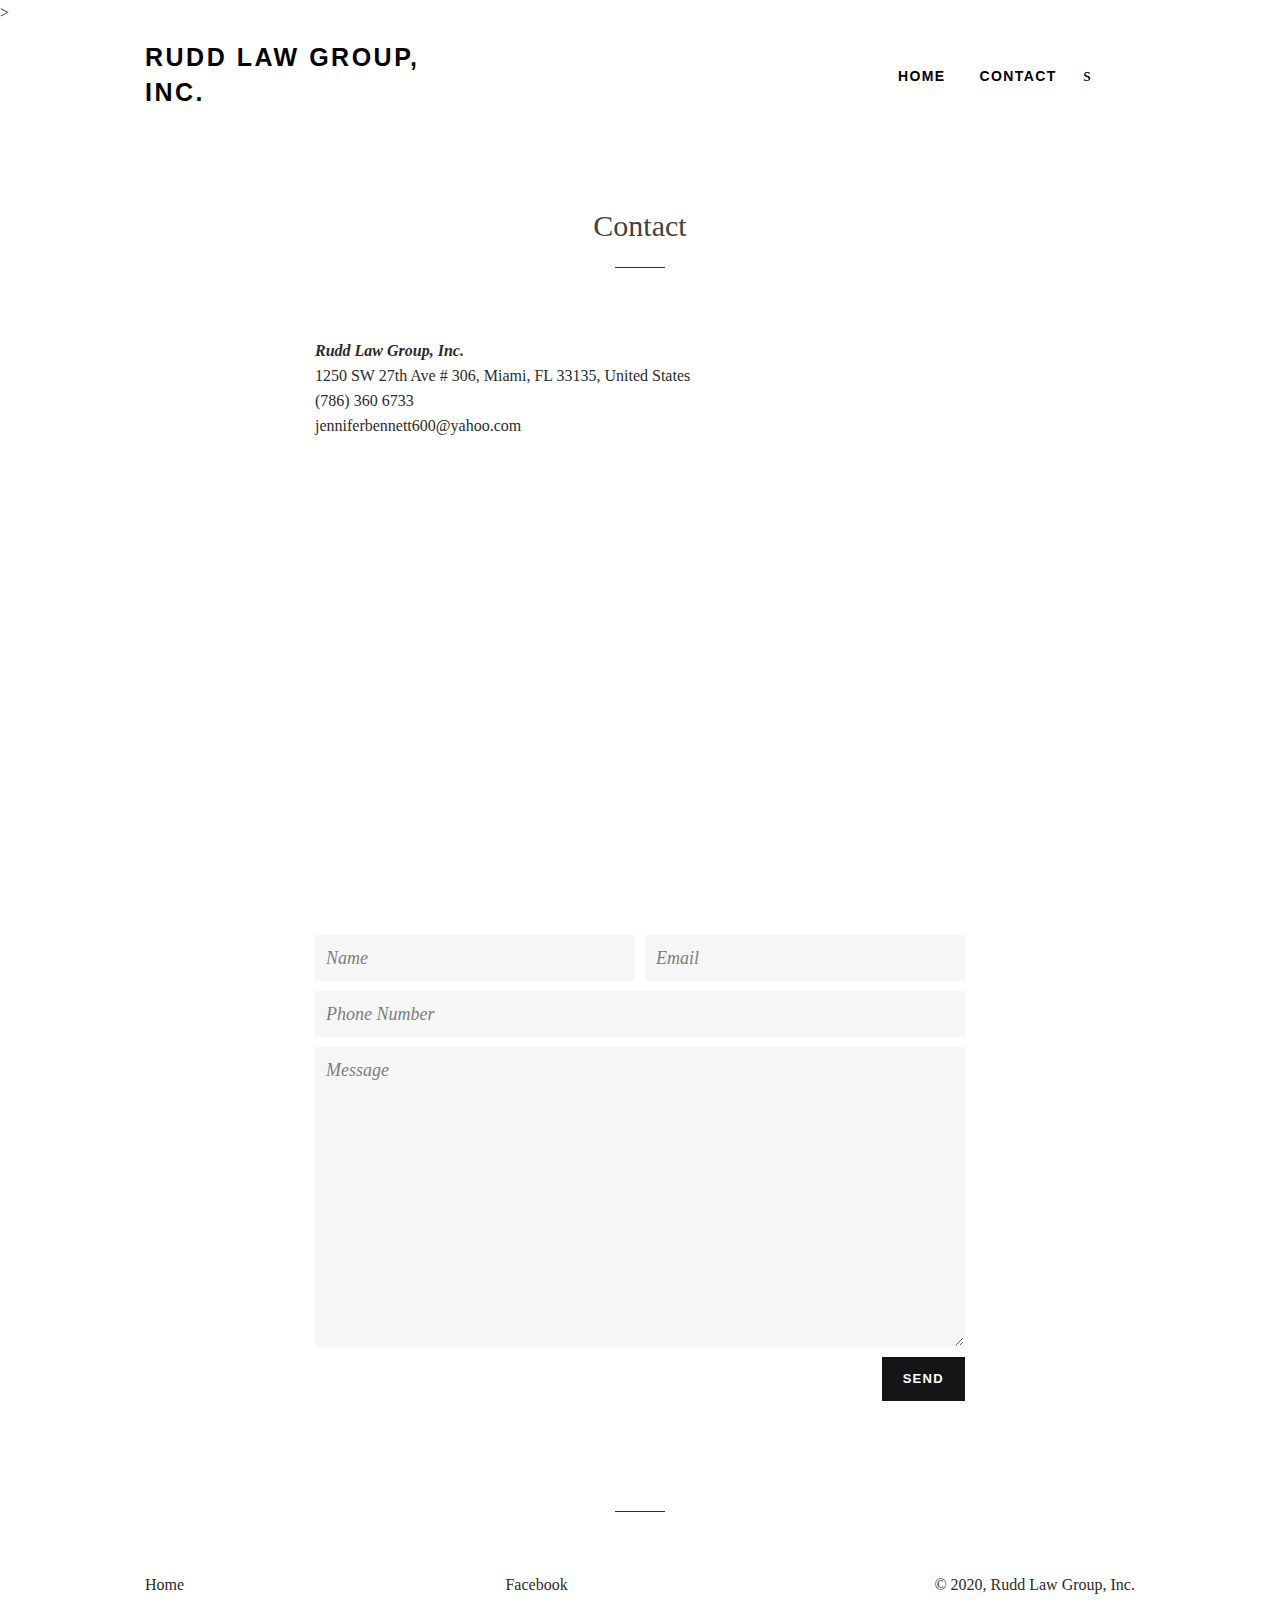
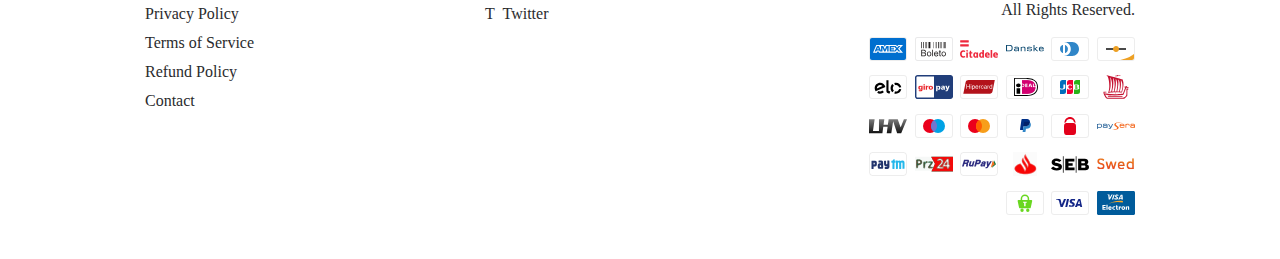
==== contact.html @ 8b70317d "Add files via upload" ====
<!doctype html>
<html class="no-js" lang="en">
<head>

  <!-- Basic page needs ================================================== -->
  <meta charset="utf-8">
  <meta http-equiv="X-UA-Compatible" content="IE=edge,chrome=1">

  
    <link rel="shortcut icon" href="11j3jrtot1371ozw0d11hp5xcpzmgo34kg3kpjeaxtj1xyyh_32x32.jpg?v=1601636345" type="image/png" />
  

  <!-- Title and description ================================================== -->
  <title>
  Contact - Rudd Law Group, Inc.
  </title>

  
  <meta name="description" content="Rudd Law Group, Inc. - 1250 SW 27th Ave # 306, Miami, FL 33135, United States - (786) 360 6733 - jenniferbennett600@yahoo.com">
  

  <!-- Helpers ================================================== -->
  <!-- /snippets/social-meta-tags.liquid -->




<meta property="og:site_name" content="Rudd Law Group, Inc.">
<meta property="og:url" content="https://extraskidki.myshopify.com/pages/contact">
<meta property="og:title" content="Contact - Rudd Law Group, Inc.">
<meta property="og:type" content="website">
<meta property="og:description" content="Rudd Law Group, Inc. - 1250 SW 27th Ave # 306, Miami, FL 33135, United States - (786) 360 6733 - jenniferbennett600@yahoo.com">





  <meta name="twitter:site" content="@https://">

<meta name="twitter:card" content="summary_large_image">
<meta name="twitter:title" content="Contact - Rudd Law Group, Inc.">
<meta name="twitter:description" content="Rudd Law Group, Inc. - 1250 SW 27th Ave # 306, Miami, FL 33135, United States - (786) 360 6733 - jenniferbennett600@yahoo.com">

  <link rel="canonical" href="contact.html">
  <meta name="viewport" content="width=device-width,initial-scale=1,shrink-to-fit=no">
  <meta name="theme-color" content="#131517">

  <!-- CSS ================================================== -->
  <link href="timber-h9687pkx90r43x8cjtaackc7ifz5ximidkoromk6ozzpjycd.css?v=4417523689269881021" rel="stylesheet" type="text/css" media="all" />
  <link href="theme-mtbhi08m9omcsr4mju6cqb5iyygj5ihe8yjoq415nk4tz61h.css?v=16147034340111313023" rel="stylesheet" type="text/css" media="all" />

  <!-- Sections ================================================== -->
  <script>
    window.theme = window.theme || {};
    theme.strings = {
      zoomClose: "Close (Esc)",
      zoomPrev: "Previous (Left arrow key)",
      zoomNext: "Next (Right arrow key)",
      moneyFormat: "${{amount}}",
      addressError: "Error looking up that address",
      addressNoResults: "No results for that address",
      addressQueryLimit: "rer",
      authError: "ks5ixwaj2t7oycb67zbwcjvot1ryy55450yn1vdcvtojlorw.",
      cartEmpty: "Your cart is currently empty.",
      cartCookie: "Enable cookies to use the shopping cart",
      cartSavings: "You're saving [savings]",
      productSlideLabel: "Slide [slide_number] of [slide_max]."
    };
    theme.settings = {
      cartType: "page",
      gridType: null
    };
  </script>

  <script src="jquery-2.2.3.min.js?v=5821186314690718683" type="text/javascript"></script>

  <script src="lazysizes.min.js?v=15522312340271661705" async="async"></script>

  <script src="theme-fzdots9cbn194wxttwy7gmyam6aeks1hkgkh7rdajbk0v32z.js?v=11429576819234864132" defer="defer"></script>

  <!-- Header hook for plugins ================================================== -->
  

<script id="shopify-features" type="application/json">{"accessToken":"c5d442081044b286f0c631afb6e1d2ef","betas":["rich-media-storefront-analytics"],"domain":"extraskidki.myshopify.com","predictiveSearch":true,"shopId":47015231652,"smart_payment_buttons_url":"https:\/\/cdn.shopify.com\/shopifycloud\/payment-sheet\/assets\/latest\/spb.en.js","dynamic_checkout_cart_url":"https:\/\/cdn.shopify.com\/shopifycloud\/payment-sheet\/assets\/latest\/dynamic-checkout-cart.en.js","locale":"en"}</script>


<script>!function(o){function n(){var o=[];function n(){o.push(Array.prototype.slice.apply(arguments))}return n.q=o,n}var t=o.Shopify=o.Shopify||{};t.loadFeatures=n(),t.autoloadFeatures=n()}(window);</script>
<script id="__st">var __st={"a":47015231652,"offset":-14400,"reqid":"8a44ccf4-cecf-42f3-bf9e-4329acdeda1d","pageurl":"extraskidki.myshopify.com\/pages\/contact","s":"pages-68438261924","u":"e1607438497e","p":"page","rtyp":"page","rid":68438261924};</script>

<script>window.ShopifyAnalytics = window.ShopifyAnalytics || {};
window.ShopifyAnalytics.meta = window.ShopifyAnalytics.meta || {};
window.ShopifyAnalytics.meta.currency = 'USD';
var meta = {"page":{"pageType":"page","resourceType":"page","resourceId":68438261924}};
for (var attr in meta) {
  window.ShopifyAnalytics.meta[attr] = meta[attr];
}</script>
>
<script class="analytics">(function () {
  var customDocumentWrite = function(content) {
    var jquery = null;

    if (window.jQuery) {
      jquery = window.jQuery;
    } else if (window.Checkout && window.Checkout.$) {
      jquery = window.Checkout.$;
    }

    if (jquery) {
      jquery('body').append(content);
    }
  };

  var isDuplicatedThankYouPageView = function() {
    return document.cookie.indexOf('loggedConversion=' + window.location.pathname) !== -1;
  }

  var setCookieIfThankYouPage = function() {
    if (window.location.pathname.indexOf('/checkouts') !== -1 &&
        window.location.pathname.indexOf('/thank_you') !== -1) {

      var twoMonthsFromNow = new Date(Date.now());
      twoMonthsFromNow.setMonth(twoMonthsFromNow.getMonth() + 2);

      document.cookie = 'loggedConversion=' + window.location.pathname + '; expires=' + twoMonthsFromNow;
    }
  }

  var trekkie = window.ShopifyAnalytics.lib = window.trekkie = window.trekkie || [];
  if (trekkie.integrations) {
    return;
  }
  trekkie.methods = [
    'identify',
    'page',
    'ready',
    'track',
    'trackForm',
    'trackLink'
  ];
  trekkie.factory = function(method) {
    return function() {
      var args = Array.prototype.slice.call(arguments);
      args.unshift(method);
      trekkie.push(args);
      return trekkie;
    };
  };
  for (var i = 0; i < trekkie.methods.length; i++) {
    var key = trekkie.methods[i];
    trekkie[key] = trekkie.factory(key);
  }
  trekkie.load = function(config) {
    trekkie.config = config;
    var script = document.createElement('script');
    script.type = 'text/javascript';
    script.onerror = function(e) {      var Monorail = {
      produce: function produce(monorailDomain, schemaId, payload) {
        var currentMs = new Date().getTime();
        var event = {
          schema_id: schemaId,
          payload: payload,
          metadata: {
            event_created_at_ms: currentMs,
            event_sent_at_ms: currentMs
          }
        };
        return Monorail.sendRequest("https://" + monorailDomain + "/v1/produce", JSON.stringify(event));
      },
      sendRequest: function sendRequest(endpointUrl, payload) {
        // Try the sendBeacon API
        if (window && window.navigator && typeof window.navigator.sendBeacon === 'function' && typeof window.Blob === 'function' && !Monorail.isIos12()) {
          var blobData = new window.Blob([payload], {
            type: 'text/plain'
          });
    
          if (window.navigator.sendBeacon(endpointUrl, blobData)) {
            return true;
          } // sendBeacon was not successful
    
        } // XHR beacon   
    
        var xhr = new XMLHttpRequest();
    
        try {
          xhr.open('POST', endpointUrl);
          xhr.setRequestHeader('Content-Type', 'text/plain');
          xhr.send(payload);
        } catch (e) {
          console.log(e);
        }
    
        return false;
      },
      isIos12: function isIos12() {
        return window.navigator.userAgent.lastIndexOf('iPhone; CPU iPhone OS 12_') !== -1 || window.navigator.userAgent.lastIndexOf('iPad; CPU OS 12_') !== -1;
      }
    };
    Monorail.produce('monorail-edge.shopifysvc.com',
      'trekkie_storefront_load_errors/1.0',
      {shop_id: 47015231652,
      theme_id: 113327702180,
      app_name: "storefront"});          

      (new Image()).src = '//v.shopify.com/internal_errors/track?error=trekkie_load';
    };
    script.async = true;
    script.src = 'https://cdn.shopify.com/s/javascripts/tricorder/trekkie.storefront.min.js?v=2020.07.13.1';
    var first = document.getElementsByTagName('script')[0];
    first.parentNode.insertBefore(script, first);
  };
  trekkie.load(
    {"Trekkie":{"appName":"storefront","development":false,"defaultAttributes":{"shopId":47015231652,"isMerchantRequest":null,"themeId":113327702180,"themeCityHash":"5054365627864911094","contentLanguage":"en","currency":"USD"},"isServerSideCookieWritingEnabled":true,"isPixelGateEnabled":true},"Performance":{"navigationTimingApiMeasurementsEnabled":true,"navigationTimingApiMeasurementsSampleRate":1},"Session Attribution":{}}
  );

  var loaded = false;
  trekkie.ready(function() {
    if (loaded) return;
    loaded = true;

    window.ShopifyAnalytics.lib = window.trekkie;
    

    var originalDocumentWrite = document.write;
    document.write = customDocumentWrite;
    try { window.ShopifyAnalytics.merchantGoogleAnalytics.call(this); } catch(error) {};
    document.write = originalDocumentWrite;
      (function () {
        if (window.BOOMR && (window.BOOMR.version || window.BOOMR.snippetExecuted)) {
          return;
        }
        window.BOOMR = window.BOOMR || {};
        window.BOOMR.snippetStart = new Date().getTime();
        window.BOOMR.snippetExecuted = true;
        window.BOOMR.snippetVersion = 12;
        window.BOOMR.application = "storefront-renderer";
        window.BOOMR.themeName = "Brooklyn";
        window.BOOMR.themeVersion = "17.0.4";
        window.BOOMR.shopId = 47015231652;
        window.BOOMR.themeId = 113327702180;
        window.BOOMR.url =
          "https://cdn.shopify.com/shopifycloud/boomerang/shopify-boomerang-1.0.0.min.js";
        var where = document.currentScript || document.getElementsByTagName("script")[0];
        var parentNode = where.parentNode;
        var promoted = false;
        var LOADER_TIMEOUT = 3000;
        function promote() {
          if (promoted) {
            return;
          }
          var script = document.createElement("script");
          script.id = "boomr-scr-as";
          script.src = window.BOOMR.url;
          script.async = true;
          parentNode.appendChild(script);
          promoted = true;
        }
        function iframeLoader(wasFallback) {
          promoted = true;
          var dom, bootstrap, iframe, iframeStyle;
          var doc = document;
          var win = window;
          window.BOOMR.snippetMethod = wasFallback ? "if" : "i";
          bootstrap = function(parent, scriptId) {
            var script = doc.createElement("script");
            script.id = scriptId || "boomr-if-as";
            script.src = window.BOOMR.url;
            BOOMR_lstart = new Date().getTime();
            parent = parent || doc.body;
            parent.appendChild(script);
          };
          if (!window.addEventListener && window.attachEvent && navigator.userAgent.match(/MSIE [67]./)) {
            window.BOOMR.snippetMethod = "s";
            bootstrap(parentNode, "boomr-async");
            return;
          }
          iframe = document.createElement("IFRAME");
          iframe.src = "about:blank";
          iframe.title = "";
          iframe.role = "presentation";
          iframe.loading = "eager";
          iframeStyle = (iframe.frameElement || iframe).style;
          iframeStyle.width = 0;
          iframeStyle.height = 0;
          iframeStyle.border = 0;
          iframeStyle.display = "none";
          parentNode.appendChild(iframe);
          try {
            win = iframe.contentWindow;
            doc = win.document.open();
          } catch (e) {
            dom = document.domain;
            iframe.src = "javascript:var d=document.open();d.domain='" + dom + "';void(0);";
            win = iframe.contentWindow;
            doc = win.document.open();
          }
          if (dom) {
            doc._boomrl = function() {
              this.domain = dom;
              bootstrap();
            };
            doc.write("<body onload='document._boomrl();'>");
          } else {
            win._boomrl = function() {
              bootstrap();
            };
            if (win.addEventListener) {
              win.addEventListener("load", win._boomrl, false);
            } else if (win.attachEvent) {
              win.attachEvent("onload", win._boomrl);
            }
          }
          doc.close();
        }
        var link = document.createElement("link");
        if (link.relList &&
          typeof link.relList.supports === "function" &&
          link.relList.supports("preload") &&
          ("as" in link)) {
          window.BOOMR.snippetMethod = "p";
          link.href = window.BOOMR.url;
          link.rel = "preload";
          link.as = "script";
          link.addEventListener("load", promote);
          link.addEventListener("error", function() {
            iframeLoader(true);
          });
          setTimeout(function() {
            if (!promoted) {
              iframeLoader(true);
            }
          }, LOADER_TIMEOUT);
          BOOMR_lstart = new Date().getTime();
          parentNode.appendChild(link);
        } else {
          iframeLoader(false);
        }
        function boomerangSaveLoadTime(e) {
          window.BOOMR_onload = (e && e.timeStamp) || new Date().getTime();
        }
        if (window.addEventListener) {
          window.addEventListener("load", boomerangSaveLoadTime, false);
        } else if (window.attachEvent) {
          window.attachEvent("onload", boomerangSaveLoadTime);
        }
        if (document.addEventListener) {
          document.addEventListener("onBoomerangLoaded", function(e) {
            e.detail.BOOMR.init({
              producer_url: "https://monorail-edge.shopifysvc.com/v1/produce",
              ResourceTiming: {
                enabled: true,
                trackedResourceTypes: ["script", "img", "css"]
              },
            });
            e.detail.BOOMR.t_end = new Date().getTime();
          });
        } else if (document.attachEvent) {
          document.attachEvent("onpropertychange", function(e) {
            if (!e) e=event;
            if (e.propertyName === "onBoomerangLoaded") {
              e.detail.BOOMR.init({
                producer_url: "https://monorail-edge.shopifysvc.com/v1/produce",
                ResourceTiming: {
                  enabled: true,
                  trackedResourceTypes: ["script", "img", "css"]
                },
              });
              e.detail.BOOMR.t_end = new Date().getTime();
            }
          });
        }
      })();
    

    if (!isDuplicatedThankYouPageView()) {
      setCookieIfThankYouPage();
      
        window.ShopifyAnalytics.lib.page(
          null,
          {"pageType":"page","resourceType":"page","resourceId":68438261924}
        );
      
      
    }
  });

  
      var eventsListenerScript = document.createElement('script');
      eventsListenerScript.async = true;
      eventsListenerScript.src = "//cdn.shopify.com/s/assets/shop_events_listener-d81deda6557a113fbcc6a993184828adcef6f241e4ca52b6a21169cb03169317.js";
      document.getElementsByTagName('head')[0].appendChild(eventsListenerScript);
    
})();</script>
<script integrity="sha256-GkS6D0JfVvFoaxmvX+T8Owz974xJVdRRDQbxbJf9Nmg=" data-source-attribution="shopify.loadfeatures" defer="defer" src="load_feature-h1xlz6jam2ecjis90gya43nkdr9k86f8emr18bywm5cswh5x.js" crossorigin="anonymous"></script>
<script integrity="sha256-h+g5mYiIAULyxidxudjy/2wpCz/3Rd1CbrDf4NudHa4=" data-source-attribution="shopify.dynamic-checkout" defer="defer" src="features-mu0l14rgwy1x12gtz7gv3p3cdr2cafv7ak1i0gc7fn5vasjo.js" crossorigin="anonymous"></script>




  <script src="modernizr.min.js?v=2139105474820643245" type="text/javascript"></script>

  
  

</head>


<body id="contact-rudd-law-group-inc" class="template-page">

  <div id="shopify-section-header" class="shopify-section"><style data-shopify>.header-wrapper .site-nav__link,
  .header-wrapper .site-header__logo a,
  .header-wrapper .site-nav__dropdown-link,
  .header-wrapper .site-nav--has-dropdown > a.nav-focus,
  .header-wrapper .site-nav--has-dropdown.nav-hover > a,
  .header-wrapper .site-nav--has-dropdown:hover > a {
    color: #000000;
  }

  .header-wrapper .site-header__logo a:hover,
  .header-wrapper .site-header__logo a:focus,
  .header-wrapper .site-nav__link:hover,
  .header-wrapper .site-nav__link:focus,
  .header-wrapper .site-nav--has-dropdown a:hover,
  .header-wrapper .site-nav--has-dropdown > a.nav-focus:hover,
  .header-wrapper .site-nav--has-dropdown > a.nav-focus:focus,
  .header-wrapper .site-nav--has-dropdown .site-nav__link:hover,
  .header-wrapper .site-nav--has-dropdown .site-nav__link:focus,
  .header-wrapper .site-nav--has-dropdown.nav-hover > a:hover,
  .header-wrapper .site-nav__dropdown a:focus {
    color: rgba(0, 0, 0, 0.75);
  }

  .header-wrapper .burger-icon,
  .header-wrapper .site-nav--has-dropdown:hover > a:before,
  .header-wrapper .site-nav--has-dropdown > a.nav-focus:before,
  .header-wrapper .site-nav--has-dropdown.nav-hover > a:before {
    background: #000000;
  }

  .header-wrapper .site-nav__link:hover .burger-icon {
    background: rgba(0, 0, 0, 0.75);
  }

  .site-header__logo img {
    max-width: 180px;
  }

  @media screen and (max-width: 768px) {
    .site-header__logo img {
      max-width: 100%;
    }
  }</style><div data-section-id="header" data-section-type="header-section" data-template="page">
  <div id="NavDrawer" class="drawer drawer--left">
      <div class="drawer__inner drawer-left__inner">

    

    <ul class="mobile-nav">
      
        

          <li class="mobile-nav__item">
            <a
              href="../index.html"
              class="mobile-nav__link"
              >
                Home
            </a>
          </li>

        
      
        

          <li class="mobile-nav__item">
            <a
              href="contact.html"
              class="mobile-nav__link"
              aria-current="page">
                Contact
            </a>
          </li>

        
      
      
      <li class="mobile-nav__spacer"></li>

      
      
      
        <li class="mobile-nav__item mobile-nav__item--secondary"><a href="../index.html">Home</a></li>
      
        <li class="mobile-nav__item mobile-nav__item--secondary"><a href="privacy-policy.html">Privacy Policy</a></li>
      
        <li class="mobile-nav__item mobile-nav__item--secondary"><a href="terms-of-service.html">Terms of Service</a></li>
      
        <li class="mobile-nav__item mobile-nav__item--secondary"><a href="refund-policy.html">Refund Policy</a></li>
      
        <li class="mobile-nav__item mobile-nav__item--secondary"><a href="contact.html">Contact</a></li>
      
    </ul>
    <!-- //mobile-nav -->
  </div>


  </div>
  <div class="header-container drawer__header-container">
    <div class="header-wrapper" data-header-wrapper>
      
        
      

      <header class="site-header" role="banner" data-transparent-header="true">
        <div class="wrapper">
          <div class="grid--full grid--table">
            <div class="grid__item large--hide large--one-sixth one-quarter">
              <div class="site-nav--open site-nav--mobile">
                <button type="button" class="icon-fallback-text site-nav__link site-nav__link--burger js-drawer-open-button-left" aria-controls="NavDrawer">
                  <span class="burger-icon burger-icon--top"></span>
                  <span class="burger-icon burger-icon--mid"></span>
                  <span class="burger-icon burger-icon--bottom"></span>
                  <span class="fallback-text">Site navigation</span>
                </button>
              </div>
            </div>
            <div class="grid__item large--one-third medium-down--one-half">
              
              
                <div class="h1 site-header__logo large--left" itemscope itemtype="http://schema.org/Organization">
              
                

                <a href="../index.html" itemprop="url" class="site-header__logo-link">
                  
                    Rudd Law Group, Inc.
                  
                </a>
              
                </div>
              
            </div>
            <nav class="grid__item large--two-thirds large--text-right medium-down--hide" role="navigation">
              
              <!-- begin site-nav -->
              <ul class="site-nav" id="AccessibleNav">
                
                  
                    <li class="site-nav__item">
                      <a
                        href="../index.html"
                        class="site-nav__link"
                        data-meganav-type="child"
                        >
                          Home
                      </a>
                    </li>
                  
                
                  
                    <li class="site-nav__item site-nav--active">
                      <a
                        href="contact.html"
                        class="site-nav__link"
                        data-meganav-type="child"
                        aria-current="page">
                          Contact
                      </a>
                    </li>
                  
                

                
                

                
                  
                  
                  <li class="site-nav__item site-nav__item--compressed">
                    <a href="#search" class="site-nav__link site-nav__link--icon js-toggle-search-modal" data-mfp-src="#SearchModal">
                      <span class="icon-fallback-text">
                        <span class="icon icon-search" aria-hidden="true"></span>
                        <span class="fallback-text">Search</span>
                      </span>
                    </a>
                  </li>
                

                <li class="site-nav__item site-nav__item--compressed">
                  <a href="#cart" class="site-nav__link site-nav__link--icon cart-link js-drawer-open-button-right" aria-controls="CartDrawer">
                    <span class="icon-fallback-text">
                      <span class="icon icon-cart" aria-hidden="true"></span>
                      <span class="fallback-text">Cart</span>
                    </span>
                    <span class="cart-link__bubble"></span>
                  </a>
                </li>

              </ul>
              <!-- //site-nav -->
            </nav>
            <div class="grid__item large--hide one-quarter">
              <div class="site-nav--mobile text-right">
                <a href="#cart" class="site-nav__link cart-link js-drawer-open-button-right" aria-controls="CartDrawer">
                  <span class="icon-fallback-text">
                    <span class="icon icon-cart" aria-hidden="true"></span>
                    <span class="fallback-text">Cart</span>
                  </span>
                  <span class="cart-link__bubble"></span>
                </a>
              </div>
            </div>
          </div>

        </div>
      </header>
    </div>
  </div>
</div>




</div>

  <div id="CartDrawer" class="drawer drawer--right drawer--has-fixed-footer">
    <div class="drawer__fixed-header">
      <div class="drawer__header">
        <div class="drawer__title">Your cart</div>
        <div class="drawer__close">
          <button type="button" class="icon-fallback-text drawer__close-button js-drawer-close">
            <span class="icon icon-x" aria-hidden="true"></span>
            <span class="fallback-text">Close Cart</span>
          </button>
        </div>
      </div>
    </div>
    <div class="drawer__inner">
      <div id="CartContainer" class="drawer__cart"></div>
    </div>
  </div>

  <div id="PageContainer" class="page-container">
    <main class="main-content" role="main">
      
        <div class="wrapper">
      
        <!-- /templates/page.contact.liquid -->
<div class="grid">

  <div class="grid__item large--five-sixths push--large--one-twelfth">

    <header class="section-header text-center">
      <h1>Contact</h1>
      <hr class="hr--small">
    </header>

    <div class="grid">
      <div class="grid__item large--four-fifths push--large--one-tenth">
        <div class="rte rte--nomargin rte--indented-images">
          <p><strong><em>Rudd Law Group, Inc.</em></strong><br>1250 SW 27th Ave # 306, Miami, FL 33135, United States<br>(786) 360 6733<br>jenniferbennett600@yahoo.com</p>
<div><iframe src="https://www.google.com/maps/embed?pb=!1m18!1m12!1m3!1d3724.300293881717!2d-80.24115668488933!3d25.760825983637133!2m3!1f0!2f0!3f0!3m2!1i1024!2i768!4f13.1!3m3!1m2!1s0x88d9b6524c5813bb%3A0x218dbf7a3d6f59e8!2sRudd%20Law%20Group%2C%20Inc!5e1!3m2!1sen!2sfr!4v1601592295558!5m2!1sen!2sfr" width="770" height="450" frameborder="0" style="border:0;" allowfullscreen="" aria-hidden="false" tabindex="0"></iframe></div>
        </div>

        <div class="form-vertical">
          <form method="get" action="contact.html#contact_form" id="contact_form" accept-charset="UTF-8" class="contact-form"><input type="hidden" name="form_type" value="contact" /><input type="hidden" name="utf8" value="✓" />

            
            

            

            <div class="grid grid--small">
              <div class="grid__item large--one-half">
                <label for="ContactFormName" class="hidden-label">Name</label>
                <input type="text" id="ContactFormName" class="input-full" name="contact[Name]" placeholder="Name" autocapitalize="words" value="">
              </div>

              <div class="grid__item large--one-half">
                <label for="ContactFormEmail" class="hidden-label">Email</label>
                <input type="email" id="ContactFormEmail" class="input-full" name="contact[email]" placeholder="Email" autocorrect="off" autocapitalize="off" value="">
              </div>
            </div>

            <label for="ContactFormPhone" class="hidden-label">Phone Number</label>
            <input type="tel" id="ContactFormPhone" class="input-full" name="contact[Phone Number]" placeholder="Phone Number" pattern="[0-9\-]*" value="">

            <label for="ContactFormMessage" class="hidden-label">Message</label>
            <textarea rows="10" id="ContactFormMessage" class="input-full" name="contact[Message]" placeholder="Message"></textarea>

            <input type="submit" class="btn right" value="Send">

          </form>
        </div>
      </div>
    </div>

  </div>

</div>

      
        </div>
      
    </main>

    <hr class="hr--large">

    <div id="shopify-section-footer" class="shopify-section"><footer class="site-footer small--text-center" role="contentinfo" data-section-id="footer" data-section-type="footer-section">
  <div class="wrapper">

    <div class="grid-uniform">

      
      

      
      

      
      
      

      

      

      

      
        <div class="grid__item one-third small--one-whole">
          <ul class="no-bullets site-footer__linklist">
            

      
      

              <li><a href="../index.html">Home</a></li>

            

      
      

              <li><a href="privacy-policy.html">Privacy Policy</a></li>

            

      
      

              <li><a href="terms-of-service.html">Terms of Service</a></li>

            

      
      

              <li><a href="refund-policy.html">Refund Policy</a></li>

            

      
      

              <li><a href="contact.html">Contact</a></li>

            
          </ul>
        </div>
      

      
        <div class="grid__item one-third small--one-whole">
            <ul class="no-bullets social-icons">
              
                <li>
                  <a href="https://www.facebook.com/" title="Rudd Law Group, Inc. on Facebook">
                    <span class="icon icon-facebook" aria-hidden="true"></span>
                    Facebook
                  </a>
                </li>
              
              
                <li>
                  <a href="https://twitter.com/" title="Rudd Law Group, Inc. on Twitter">
                    <span class="icon icon-twitter" aria-hidden="true"></span>
                    Twitter
                  </a>
                </li>
              
              
              
              
              
              
              
              
              
            </ul>
        </div>
      
<div class="grid__item one-third small--one-whole large--text-right"><form method="get" action="/" id="localization_form" accept-charset="UTF-8" class="selectors-form" enctype="multipart/form-data"><input type="hidden" name="form_type" value="localization" /><input type="hidden" name="utf8" value="✓" /><input type="hidden" name="_method" value="put" /><input type="hidden" name="return_to" value="/pages/contact" /></form><p class="site-footer__copyright-content">&copy; 2020, <a href="../index.html" title="">Rudd Law Group, Inc.</a><br> All Rights Reserved.</p><span class="visually-hidden">Payment methods</span>
            <ul class="inline-list payment-icons site-footer__payment-icons"><li>
                  <svg class="icon" xmlns="http://www.w3.org/2000/svg" role="img" viewBox="0 0 38 24" width="38" height="24" aria-labelledby="pi-american_express"><title id="pi-american_express">American Express</title><g fill="none"><path fill="#000" d="M35,0 L3,0 C1.3,0 0,1.3 0,3 L0,21 C0,22.7 1.4,24 3,24 L35,24 C36.7,24 38,22.7 38,21 L38,3 C38,1.3 36.6,0 35,0 Z" opacity=".07"/><path fill="#006FCF" d="M35,1 C36.1,1 37,1.9 37,3 L37,21 C37,22.1 36.1,23 35,23 L3,23 C1.9,23 1,22.1 1,21 L1,3 C1,1.9 1.9,1 3,1 L35,1"/><path fill="#FFF" d="M8.971,10.268 L9.745,12.144 L8.203,12.144 L8.971,10.268 Z M25.046,10.346 L22.069,10.346 L22.069,11.173 L24.998,11.173 L24.998,12.412 L22.075,12.412 L22.075,13.334 L25.052,13.334 L25.052,14.073 L27.129,11.828 L25.052,9.488 L25.046,10.346 L25.046,10.346 Z M10.983,8.006 L14.978,8.006 L15.865,9.941 L16.687,8 L27.057,8 L28.135,9.19 L29.25,8 L34.013,8 L30.494,11.852 L33.977,15.68 L29.143,15.68 L28.065,14.49 L26.94,15.68 L10.03,15.68 L9.536,14.49 L8.406,14.49 L7.911,15.68 L4,15.68 L7.286,8 L10.716,8 L10.983,8.006 Z M19.646,9.084 L17.407,9.084 L15.907,12.62 L14.282,9.084 L12.06,9.084 L12.06,13.894 L10,9.084 L8.007,9.084 L5.625,14.596 L7.18,14.596 L7.674,13.406 L10.27,13.406 L10.764,14.596 L13.484,14.596 L13.484,10.661 L15.235,14.602 L16.425,14.602 L18.165,10.673 L18.165,14.603 L19.623,14.603 L19.647,9.083 L19.646,9.084 Z M28.986,11.852 L31.517,9.084 L29.695,9.084 L28.094,10.81 L26.546,9.084 L20.652,9.084 L20.652,14.602 L26.462,14.602 L28.076,12.864 L29.624,14.602 L31.499,14.602 L28.987,11.852 L28.986,11.852 Z"/></g></svg>

                </li><li>
                  <svg class="icon" viewBox="0 0 38 24" xmlns="http://www.w3.org/2000/svg" role="img" width="38" height="24" aria-labelledby="pi-boleto"><title id="pi-boleto">Boleto</title><path fill="#fff" d="M35.7 23.965H2.3a2.307 2.307 0 0 1-2.3-2.3v-19.4C0 1 1.035-.035 2.3-.035h33.4c1.265 0 2.3 1.035 2.3 2.3v19.4c0 1.265-1.035 2.3-2.3 2.3z"/><path fill="#A7A8AB" d="M35.564 23.965H2.436c-1.344 0-2.436-1.077-2.436-2.4v-19.2c0-1.323 1.092-2.4 2.436-2.4h33.128c1.344 0 2.436 1.077 2.436 2.4v19.2c0 1.323-1.092 2.4-2.436 2.4zM2.436.925c-.806 0-1.462.646-1.462 1.44v19.2c0 .794.656 1.44 1.462 1.44h33.128c.806 0 1.462-.646 1.462-1.44v-19.2c0-.794-.656-1.44-1.462-1.44H2.436z" opacity=".25"/><path d="M8.079 4.945h.7v6.298h-.7zm-1.83 0h.7v6.298h-.7zm7.256 0h1.901v6.298h-1.901zm9.715 0h.95v6.298h-.95zm2.324 0h.95v6.298h-.95zm3.804 0h1.221v6.298h-1.221zm-1.375 0h.395v6.298h-.395zm-6.389 0h.395v6.298h-.395zm-.845 0h.395v6.298h-.395zm-2.746 0h.395v6.298h-.395zm-6.31 0h.395v6.298h-.395zm-1.163 0h.733v6.298h-.733zM6.249 19.3v-6.478H8.68c.495 0 .891.065 1.191.196.299.131.532.333.701.606.17.271.255.556.255.855 0 .276-.075.537-.225.781a1.604 1.604 0 0 1-.679.593c.392.115.694.311.903.588.211.276.317.603.317.98 0 .305-.065.587-.193.847a1.644 1.644 0 0 1-.475.603c-.189.14-.425.247-.709.32a4.328 4.328 0 0 1-1.046.109H6.248zm.86-3.755H8.51c.38 0 .653-.026.817-.075a.903.903 0 0 0 .493-.324.936.936 0 0 0 .166-.567 1.03 1.03 0 0 0-.155-.568c-.103-.164-.25-.278-.442-.338s-.52-.09-.985-.09H7.109v1.963zm0 2.995h1.614c.277 0 .472-.011.585-.032.196-.035.362-.094.495-.176a.946.946 0 0 0 .327-.362c.086-.158.128-.341.128-.547 0-.243-.062-.452-.187-.632a.978.978 0 0 0-.516-.377c-.219-.072-.535-.109-.947-.109H7.109v2.235zm4.813-1.588c0-.867.241-1.509.725-1.927.403-.347.896-.52 1.476-.52.644 0 1.172.211 1.582.633.409.421.614 1.004.614 1.748 0 .603-.09 1.077-.271 1.422a1.92 1.92 0 0 1-.792.805 2.292 2.292 0 0 1-1.132.286c-.657 0-1.188-.21-1.594-.63-.406-.421-.608-1.027-.608-1.817zm.814.002c0 .6.131 1.05.394 1.347.264.299.594.448.994.448.395 0 .724-.149.988-.449.262-.3.394-.757.394-1.371 0-.579-.133-1.018-.397-1.315a1.261 1.261 0 0 0-.985-.448c-.4 0-.73.148-.994.445-.262.297-.394.745-.394 1.344zm4.498 2.346v-6.478h.796V19.3h-.796zm5.231-1.52l.823.109c-.128.478-.368.85-.718 1.114-.35.264-.796.397-1.341.397-.685 0-1.227-.211-1.629-.633-.401-.421-.602-1.013-.602-1.775 0-.787.202-1.399.608-1.834.406-.436.932-.653 1.579-.653.626 0 1.137.213 1.534.639.397.427.596 1.027.596 1.8l-.004.211h-3.497c.03.514.175.909.437 1.182a1.3 1.3 0 0 0 .979.41c.291 0 .54-.077.745-.231.207-.154.369-.4.49-.737zm-2.606-1.276h2.615c-.035-.395-.136-.691-.3-.888a1.216 1.216 0 0 0-.983-.46c-.365 0-.671.122-.92.366-.247.244-.385.572-.412.982zm6.164 2.086l.109.703a2.951 2.951 0 0 1-.599.071c-.288 0-.511-.045-.671-.137-.158-.092-.27-.211-.335-.36s-.097-.463-.097-.941v-2.705h-.588v-.615h.588v-1.161l.796-.478v1.639h.796v.615h-.796v2.751c0 .228.014.374.042.439a.324.324 0 0 0 .136.155.53.53 0 0 0 .271.057l.347-.032zm.487-1.638c0-.867.241-1.509.725-1.927.403-.347.896-.52 1.476-.52.644 0 1.172.211 1.582.633.409.421.614 1.004.614 1.748 0 .603-.09 1.077-.271 1.422a1.92 1.92 0 0 1-.792.805 2.292 2.292 0 0 1-1.132.286c-.657 0-1.188-.21-1.594-.63-.406-.421-.608-1.027-.608-1.817zm.814.002c0 .6.131 1.05.394 1.347.264.299.594.448.994.448.395 0 .724-.149.988-.449.262-.3.394-.757.394-1.371 0-.579-.133-1.018-.397-1.315a1.261 1.261 0 0 0-.985-.448c-.4 0-.73.148-.994.445-.262.297-.394.745-.394 1.344z" fill="#221F1F"/></svg>
                </li><li>
                  <svg class="icon" viewBox="0 0 38 23.999999" xmlns="http://www.w3.org/2000/svg" height="24" width="38" role="img" aria-labelledby="pi-citadele"><title id="pi-citadele">Citadele</title><path fill="#fff" stroke-width=".996" d="M0 0h38v24H0z"/><path d="M.554 9.38c-.343 0-.377-.121-.377-1v-.15c0-.882.034-1.001.377-1.001h7.847c.344 0 .378.119.378 1v.15c0 .88-.034 1-.378 1H.554zm0-3.871c-.343 0-.377-.12-.377-1v-.15c0-.883.034-1.002.377-1.002h7.847c.344 0 .378.12.378 1.002v.15c0 .88-.034 1-.378 1H.554zM1.73 17.004c0-1.457.702-2.258 1.759-2.258.399 0 .718.118 1.118.319.145.074.265.044.455-.411l.138-.31c.137-.373.147-.527-.019-.61-.49-.29-1.248-.473-1.903-.473C1.412 13.261 0 14.755 0 17.004c0 2.248 1.412 3.742 3.278 3.742.655 0 1.43-.182 1.922-.474.164-.081.153-.237.018-.61l-.137-.327c-.19-.456-.31-.482-.456-.411-.4.202-.737.32-1.136.32-1.057 0-1.758-.784-1.758-2.24m22.234 3.398c0 .198-.073.252-.627.252h-.055c-.584 0-.665-.027-.711-.172a2.451 2.451 0 0 1-.073-.299c-.309.373-.681.572-1.248.572-1.375 0-2.202-1.02-2.202-2.66 0-1.773.92-2.823 2.284-2.823.384 0 .738.12 1.011.338v-2.304c0-.154.018-.218.784-.218h.055c.709 0 .782.064.782.218v7.096zm-1.62-3.498a.993.993 0 0 0-.738-.328c-.61 0-.9.536-.9 1.52 0 .564.118.922.29 1.11.154.194.392.256.62.256.282 0 .5-.07.601-.2.09-.1.126-.254.126-.609v-1.75zm9.883 3.534c0 .153-.073.216-.784.216h-.054c-.765 0-.781-.063-.781-.216v-7.132c0-.154.016-.218.78-.218h.055c.71 0 .784.064.784.218v7.132zm-5.702-1.896c.09.646.49.957 1.119.957.484 0 .937-.108 1.467-.337.11-.045.209 0 .326.362l.083.203c.117.373.107.456-.019.527-.629.355-1.284.5-2.012.5-1.611 0-2.621-.99-2.621-2.685 0-1.648.928-2.797 2.521-2.797 1.576 0 2.385 1.13 2.385 2.696 0 .52-.045.574-.227.574h-3.022zm1.628-1.01c-.025-.545-.244-1.02-.781-1.02-.466 0-.803.354-.867 1.02h1.648zm6.596 1.01c.09.646.491.957 1.12.957.48 0 .937-.108 1.465-.337.108-.045.21 0 .328.362l.082.203c.117.373.108.456-.018.527-.629.355-1.285.5-2.014.5-1.611 0-2.62-.99-2.62-2.685 0-1.648.927-2.797 2.52-2.797 1.577 0 2.387 1.13 2.387 2.696 0 .52-.046.574-.228.574H34.75zm1.63-1.01c-.03-.545-.246-1.02-.783-1.02-.465 0-.803.354-.866 1.02h1.648zm-19.922-.592a.882.882 0 0 0-.701-.354c-.61 0-.9.537-.9 1.492 0 .81.216 1.412.881 1.412.247 0 .428-.064.556-.193.118-.126.164-.3.164-.68V16.94zm1.639 3.462c0 .198-.072.252-.627.252h-.075c-.582 0-.664-.027-.709-.172a2.22 2.22 0 0 1-.073-.299c-.309.373-.683.572-1.248.572-1.32 0-2.167-1.003-2.167-2.64 0-1.821 1.047-2.843 2.286-2.843.501 0 .937.211 1.174.511l.028-.228c.008-.108.037-.18.636-.18h.064c.62 0 .71.044.71.21v4.817zm-7.6-6.566c.609 0 .646.008.646.208v1.33h1.048c.145 0 .19.027.19.527v.074c0 .499-.045.528-.19.528h-1.048v2.386c0 .4.072.61.436.61.19 0 .356-.037.52-.09.172-.067.237.017.355.435l.027.1c.127.458.09.494-.072.574-.328.155-.766.237-1.175.237-1.293 0-1.657-.655-1.657-1.795v-2.457h-.61c-.155 0-.193-.03-.193-.528v-.074c0-.5.038-.526.193-.526h.683c.074-.428.2-1.03.282-1.331.046-.173.073-.208.565-.208M7.11 15.375c.711 0 .774.062.774.218v4.845c0 .162-.063.216-.774.216h-.046c-.782 0-.8-.054-.8-.216v-4.845c0-.156.018-.218.8-.218h.046zm-.046-2.368c.513 0 .885.4.885.855a.865.865 0 0 1-.885.847c-.507 0-.883-.4-.883-.847 0-.456.376-.855.883-.855" fill="#ee293d"/></svg>
                </li><li>
                  <svg class="icon" xmlns="http://www.w3.org/2000/svg" version="1" viewBox="0 0 60.705 38.34" width="38" height="24" role="img" aria-labelledby="pi-danske_bank"><title id="pi-danske_bank">Danske Bank</title><path fill="#fff" stroke-width=".849" d="M0 0h60.705v38.34H0z"/><path d="M9.008 18.507c0 2.027-1.089 3.029-3.524 3.029H1.65v-7.592h3.71c2.942 0 3.647 1.435 3.647 3.005zm1.57-.062v-1.298c0-4.142-3.264-4.303-5.453-4.303H.068v9.817h5.49c4.315 0 5.02-2.337 5.02-4.216m8.556 1.793c0 .568-.05 1.088-.705 1.323-.383.148-.927.197-1.842.197s-1.46-.086-1.78-.296c-.223-.136-.31-.359-.31-.829 0-.593.149-.927.433-1.063.284-.136.643-.16 1.756-.16h2.448zm1.484 2.423v-3.858c0-.73 0-1.236-.062-1.607-.074-.383-.198-.655-.507-.89-.717-.557-2.473-.569-3.339-.569-.655 0-2.435.074-3.09.63-.223.186-.273.409-.273.68 0 .174.025.409.037.718h1.447c.025-.173.062-.594.223-.767.197-.185.531-.26 1.52-.26 1.138 0 1.93.038 2.263.223.31.173.297.544.297.829v.667h-3.338c-.903 0-1.942.025-2.51.804-.26.334-.371.766-.371 1.323 0 1.632 1.001 2.176 3.573 2.176 1.335 0 2.213-.21 2.745-.668l.136.57h1.249m8.952-.001v-3.759c0-1.298-.062-1.57-.372-1.805-.296-.222-.89-.358-1.792-.358-.792 0-1.608.098-2.374.309v5.613H23.56v-6.874h1.323l.1.494c.296-.16.519-.284.828-.37.494-.15 1.112-.223 1.94-.223.94 0 1.67.148 2.226.395.544.235.841.68.952 1.2.075.358.112.667.112 1.446v3.932h-1.472m10.918-.421c-.68.347-1.793.495-3.24.495-1 0-1.83-.074-2.472-.247-.693-.16-1.039-.482-1.076-1.076-.025-.309 0-.58.037-.952h1.422c.05.346.05.458.062.532.05.321.025.494.408.618.37.111.964.16 1.719.16.94 0 1.595-.098 2.027-.296.31-.136.458-.383.458-.853 0-.544-.112-.767-.68-.853-.173-.037-.346-.037-.532-.05-.099-.012-.42-.012-.94-.024-.247 0-.531-.025-.865-.037-1.471-.075-3.03-.136-3.03-1.855 0-1.558.953-2.102 3.574-2.102.668 0 1.484.05 1.978.111.569.074 1.002.173 1.31.346.347.198.458.507.458 1.051 0 .149 0 .297-.024.532h-1.435l-.062-.309c-.074-.37-.098-.445-.222-.532-.21-.16-.84-.235-1.731-.235-.89 0-1.397.038-1.805.186-.384.136-.557.383-.557.878 0 .334.124.58.285.692.383.235 2.41.21 3.103.223.742.012 1.224.074 1.645.222.754.26 1.05.754 1.05 1.756 0 .804-.26 1.31-.865 1.62m9.075.42l-3.548-3.252h-.52v3.252h-1.483v-9.817h1.484v5.588h.519l2.943-2.645h1.73l-3.424 3.029 4.265 3.845h-1.966m9.286-4.105h-4.735c.049-.865.234-1.249.568-1.496.347-.247.977-.37 1.904-.37 1.286 0 1.892.284 2.115.877.086.247.148.482.148.99zm1.36 1.954H58.75c-.05.21-.074.742-.272.94-.222.222-.668.32-1.854.32-1.175 0-1.818-.16-2.152-.494-.247-.247-.396-.766-.396-1.57v-.185h6.17c.013-.334.037-.42.037-.693 0-1.137-.16-1.768-.655-2.25-.556-.581-1.632-.866-3.116-.866-1.892 0-3.054.433-3.536 1.385-.284.544-.445 1.31-.445 2.263 0 1.496.396 2.436 1.273 2.905.544.297 1.484.47 2.684.483 1.001 0 1.805-.05 2.683-.31.853-.271 1.063-.754 1.063-1.162 0-.099 0-.432-.025-.766" fill="#03426a" stroke-width=".55"/></svg>
                </li><li>
                  <svg class="icon" viewBox="0 0 38 24" xmlns="http://www.w3.org/2000/svg" role="img" width="38" height="24" aria-labelledby="pi-diners_club"><title id="pi-diners_club">Diners Club</title><path opacity=".07" d="M35 0H3C1.3 0 0 1.3 0 3v18c0 1.7 1.4 3 3 3h32c1.7 0 3-1.3 3-3V3c0-1.7-1.4-3-3-3z"/><path fill="#fff" d="M35 1c1.1 0 2 .9 2 2v18c0 1.1-.9 2-2 2H3c-1.1 0-2-.9-2-2V3c0-1.1.9-2 2-2h32"/><path d="M12 12v3.7c0 .3-.2.3-.5.2-1.9-.8-3-3.3-2.3-5.4.4-1.1 1.2-2 2.3-2.4.4-.2.5-.1.5.2V12zm2 0V8.3c0-.3 0-.3.3-.2 2.1.8 3.2 3.3 2.4 5.4-.4 1.1-1.2 2-2.3 2.4-.4.2-.4.1-.4-.2V12zm7.2-7H13c3.8 0 6.8 3.1 6.8 7s-3 7-6.8 7h8.2c3.8 0 6.8-3.1 6.8-7s-3-7-6.8-7z" fill="#3086C8"/></svg>
                </li><li>
                  <svg class="icon" xmlns="http://www.w3.org/2000/svg" role="img" viewBox="0 0 38 24" width="38" height="24" aria-labelledby="pi-discover"><title id="pi-discover">Discover</title><path d="M35 0H3C1.3 0 0 1.3 0 3v18c0 1.7 1.4 3 3 3h32c1.7 0 3-1.3 3-3V3c0-1.7-1.4-3-3-3z" fill="#000" opacity=".07"/><path d="M35 1c1.1 0 2 .9 2 2v18c0 1.1-.9 2-2 2H3c-1.1 0-2-.9-2-2V3c0-1.1.9-2 2-2h32" fill="#FFF"/><path d="M37 16.95V21c0 1.1-.9 2-2 2H23.228c7.896-1.815 12.043-4.601 13.772-6.05z" fill="#EDA024"/><path fill="#494949" d="M9 11h20v2H9z"/><path d="M22 12c0 1.7-1.3 3-3 3s-3-1.4-3-3 1.4-3 3-3c1.7 0 3 1.3 3 3z" fill="#EDA024"/></svg>

                </li><li>
                  <svg class="icon" role="img" aria-labelledby="pi-elo" width="38" height="24" xmlns="http://www.w3.org/2000/svg" viewBox="0 0 38 24"><title id="pi-elo">Elo</title><g fill-rule="nonzero" fill="none"><path d="M35 0H3C1.3 0 0 1.3 0 3v18c0 1.7 1.4 3 3 3h32c1.7 0 3-1.3 3-3V3c0-1.7-1.4-3-3-3z" fill="#000" opacity=".07"/><path d="M35 1c1.1 0 2 .9 2 2v18c0 1.1-.9 2-2 2H3c-1.1 0-2-.9-2-2V3c0-1.1.9-2 2-2h32" fill="#FFF"/><g fill="#000"><path d="M13.3 15.5c-.6.6-1.4.9-2.3.9-.6 0-1.2-.2-1.6-.5l-1.2 1.9c.8.6 1.8.9 2.8.9 1.5 0 2.9-.6 3.9-1.6l-1.6-1.6zm-2.1-7.7c-3 0-5.5 2.4-5.5 5.4 0 1.1.3 2.2.9 3.1l9.8-4.2c-.6-2.5-2.7-4.3-5.2-4.3zm-3.3 5.8v-.4c0-1.8 1.5-3.2 3.2-3.2 1 0 1.8.5 2.4 1.1l-5.6 2.5zm11.6-8.3v10.5l1.8.8-.9 2.1-1.8-.8c-.4-.2-.7-.4-.9-.7-.2-.3-.3-.7-.3-1.3V5.3h2.1zM26 10.2c.3-.1.7-.2 1-.2 1.5 0 2.8 1.1 3.1 2.6l2.2-.4c-.5-2.5-2.7-4.4-5.3-4.4-.6 0-1.2.1-1.7.3l.7 2.1zm-2.6 7.1l1.5-1.7c-.7-.6-1.1-1.4-1.1-2.4s.4-1.8 1.1-2.4l-1.5-1.7c-1.1 1-1.8 2.5-1.8 4.1 0 1.7.7 3.1 1.8 4.1zm6.7-3.4c-.3 1.5-1.6 2.6-3.1 2.6-.4 0-.7-.1-1-.2l-.7 2.1c.5.2 1.1.3 1.7.3 2.6 0 4.8-1.9 5.3-4.4l-2.2-.4z"/></g></g></svg>
                </li><li>
                  <svg class="icon" xmlns="http://www.w3.org/2000/svg" width="38" height="24" viewBox="-36 25 38 24" role="img" aria-labelledby="pi-giropay"><title id="pi-giropay">Giropay</title><path fill="#fff" d="M-34.762 26.162h18.019V47.74h-18.019z"/><path fill="#213E7A" d="M-.645 25h-32.709C-34.816 25-36 26.158-36 27.588v18.824C-36 47.833-34.817 49-33.354 49H-.645c1.462 0 2.646-1.167 2.646-2.588V27.588C2.001 26.157.818 25-.645 25zm-16.354 22.588h-16.354c-.664 0-1.203-.527-1.203-1.176V27.588c0-.649.539-1.176 1.203-1.176h16.354v21.176z"/><path fill="#fff" d="M-11.932 37.691c0 .613-.303 1.034-.806 1.034-.444 0-.814-.421-.814-.983 0-.576.326-1.005.814-1.005.517 0 .806.443.806.953v.001zm-2.951 3.517h1.331v-2.091h.015c.252.458.754.628 1.22.628 1.146 0 1.76-.946 1.76-2.084 0-.931-.584-1.943-1.649-1.943-.606 0-1.169.244-1.435.783h-.015v-.695h-1.228v5.402h.001zm6.144-2.77c0-.37.355-.51.806-.51l.562.022c0 .451-.318.909-.821.909-.31 0-.547-.156-.547-.421zm2.685 1.219a4.726 4.726 0 0 1-.074-.909v-1.433c0-1.175-.85-1.596-1.834-1.596-.57 0-1.065.081-1.538.273l.022.901c.37-.207.799-.288 1.228-.288.481 0 .873.14.88.665a3.853 3.853 0 0 0-.621-.052c-.71 0-1.989.141-1.989 1.316 0 .835.68 1.212 1.442 1.212.547 0 .917-.215 1.22-.695h.015l.03.606h1.22-.001zm.598 1.551c.274.059.547.089.828.089 1.221 0 1.509-.939 1.886-1.906l1.413-3.584H-2.66l-.791 2.512h-.015l-.828-2.512h-1.434l1.56 3.938c-.096.34-.347.532-.672.532-.186 0-.348-.022-.525-.081l-.089 1.012h-.002z"/><path fill="#EA2127" d="M-31.294 37.698c0-.524.259-.96.754-.96.599 0 .85.48.85.909 0 .592-.377.99-.85.99-.399 0-.754-.34-.754-.939zm2.891-1.891h-1.206v.694h-.015c-.281-.473-.74-.783-1.309-.783-1.198 0-1.738.857-1.738 2.002 0 1.138.658 1.936 1.716 1.936.532 0 .976-.206 1.294-.658h.015v.207c0 .754-.414 1.116-1.183 1.116-.555 0-.895-.118-1.301-.318l-.067 1.049c.311.11.836.244 1.472.244 1.553 0 2.322-.51 2.322-2.091v-3.399.001zm2.25-1.604h-1.331v.975h1.331v-.975zm-1.331 5.453h1.331v-3.85h-1.331v3.85zm5.037-3.894a2.85 2.85 0 0 0-.451-.044c-.577 0-.91.31-1.139.798h-.015v-.709h-1.213v3.85h1.331v-1.625c0-.754.348-1.205.969-1.205.155 0 .303 0 .451.044l.067-1.108v-.001zm2.292 3.052c-.614 0-.865-.51-.865-1.079 0-.577.251-1.086.865-1.086s.865.51.865 1.086c0 .569-.252 1.079-.865 1.079zm0 .931c1.272 0 2.24-.739 2.24-2.01 0-1.279-.969-2.017-2.24-2.017-1.272 0-2.241.739-2.241 2.017 0 1.271.969 2.01 2.241 2.01z"/></svg>
                </li><li>
                  <svg class="icon" role="img" aria-labelledby="pi-hypercard" viewBox="0 0 38 24" width="38" height="24" xmlns="http://www.w3.org/2000/svg"><title id="pi-hypercard">Hypercard</title><g fill="none" fill-rule="evenodd"><path d="M35 0H3C1.3 0 0 1.3 0 3v18c0 1.7 1.4 3 3 3h32c1.7 0 3-1.3 3-3V3c0-1.7-1.4-3-3-3z" fill="#000" fill-rule="nonzero" opacity=".07"/><path d="M35 1c1.1 0 2 .9 2 2v18c0 1.1-.9 2-2 2H3c-1.1 0-2-.9-2-2V3c0-1.1.9-2 2-2h32" fill="#FFF" fill-rule="nonzero"/><path d="M11.9 5.1H8.6c-1.4.1-2.6.6-2.9 1.8-.2.6-.3 1.3-.4 2-.7 3.3-1.3 6.7-2 9.9h25.4c2 0 3.3-.4 3.7-2 .2-.7.3-1.5.5-2.3.6-3.1 1.3-6.2 1.9-9.4H11.9z" fill="#B3131B" fill-rule="nonzero"/><path d="M6.38 9.31h.605v1.827h2.3V9.31h.605v4.421h-.605v-2.067h-2.3v2.067h-.604v-4.42zm4.364 1.213h.551v3.208h-.55v-3.208zm0-1.213h.551v.614h-.55V9.31zm3.36 3.74c.168-.212.252-.528.252-.95 0-.257-.037-.477-.111-.662-.14-.355-.398-.533-.77-.533-.376 0-.633.188-.771.563a2.23 2.23 0 00-.112.765c0 .248.037.46.112.635.14.333.397.5.77.5a.773.773 0 00.63-.318zm-2.032-2.527h.526v.428c.109-.147.227-.26.355-.34.183-.12.398-.181.644-.181.366 0 .676.14.93.42.255.28.383.68.383 1.2 0 .701-.184 1.203-.551 1.504a1.25 1.25 0 01-.813.286c-.242 0-.446-.053-.61-.16a1.408 1.408 0 01-.323-.31v1.646h-.541v-4.493zm5.477.074c.215.107.378.246.49.417.109.162.181.352.217.569.032.148.048.385.048.71h-2.362c.01.327.087.59.232.787.144.197.368.296.67.296.284 0 .51-.093.678-.28a.944.944 0 00.205-.376h.532c-.014.119-.06.25-.14.396a1.432 1.432 0 01-.266.357c-.165.16-.368.268-.61.325a1.873 1.873 0 01-.443.048c-.402 0-.742-.146-1.02-.438-.28-.292-.419-.7-.419-1.227 0-.517.14-.938.421-1.26.281-.324.648-.485 1.102-.485.229 0 .45.054.665.16zm.199 1.265a1.403 1.403 0 00-.154-.562c-.148-.261-.396-.392-.743-.392a.824.824 0 00-.626.27c-.169.18-.258.408-.268.684h1.79zm1.237-1.354h.514v.557c.042-.108.146-.24.31-.396a.804.804 0 01.62-.23l.124.012v.572a.81.81 0 00-.178-.015c-.273 0-.482.088-.629.263a.92.92 0 00-.22.607v1.853h-.541v-3.223zm4.166.172c.228.176.365.48.411.912h-.526a.972.972 0 00-.22-.495c-.115-.132-.298-.198-.55-.198-.346 0-.593.169-.741.506-.097.219-.145.489-.145.81 0 .323.068.594.205.815.136.22.351.331.644.331.225 0 .403-.068.534-.206.132-.137.222-.325.273-.564h.526c-.06.427-.21.74-.451.937-.241.198-.549.297-.924.297-.422 0-.758-.154-1.008-.462-.251-.308-.377-.693-.377-1.154 0-.566.138-1.007.413-1.322a1.332 1.332 0 011.05-.472c.363 0 .659.088.886.265zm1.54 2.564c.114.09.25.135.406.135.19 0 .375-.044.554-.132a.745.745 0 00.451-.72v-.436a.927.927 0 01-.256.106 2.18 2.18 0 01-.307.06l-.328.042a1.255 1.255 0 00-.442.123c-.167.095-.25.245-.25.452 0 .156.057.28.172.37zm1.14-1.466c.125-.016.208-.068.25-.156a.476.476 0 00.036-.208c0-.185-.065-.318-.197-.402-.131-.083-.32-.125-.564-.125-.283 0-.484.077-.602.23a.752.752 0 00-.13.375h-.505c.01-.397.139-.673.387-.829a1.59 1.59 0 01.862-.233c.38 0 .687.072.924.217.235.144.352.369.352.674v1.857c0 .056.012.101.035.135.023.034.071.051.146.051a.824.824 0 00.177-.018v.4c-.084.025-.148.04-.192.046a1.408 1.408 0 01-.181.009c-.187 0-.322-.067-.406-.199a.767.767 0 01-.094-.298c-.11.145-.269.27-.475.376a1.47 1.47 0 01-.683.16c-.3 0-.544-.091-.733-.273a.905.905 0 01-.285-.681c0-.3.094-.531.28-.695.187-.165.432-.266.735-.304l.863-.109zm1.716-1.27h.514v.557c.043-.108.146-.24.31-.396a.804.804 0 01.62-.23l.124.012v.572a.81.81 0 00-.178-.015c-.273 0-.482.088-.629.263a.92.92 0 00-.22.607v1.853h-.541v-3.223zm2.6 2.516c.147.233.381.35.704.35a.745.745 0 00.619-.324c.161-.216.242-.525.242-.929 0-.407-.083-.708-.25-.904a.78.78 0 00-.617-.294.814.814 0 00-.663.313c-.17.21-.255.516-.255.921 0 .345.074.634.22.867zm1.216-2.417c.096.06.206.166.328.316V9.295h.52v4.436h-.487v-.448a1.172 1.172 0 01-.448.43c-.173.089-.37.133-.593.133-.36 0-.67-.151-.933-.453-.263-.302-.394-.704-.394-1.206 0-.469.12-.876.36-1.22.239-.344.582-.516 1.027-.516.247 0 .453.052.62.156z" fill="#FFF"/></g></svg>
                </li><li>
                  <svg class="icon" viewBox="0 0 38 24" xmlns="http://www.w3.org/2000/svg" width="38" height="24" role="img" aria-labelledby="pi-ideal"><title id="pi-ideal">iDEAL</title><path d="M35 0H3C1.3 0 0 1.3 0 3v18c0 1.7 1.4 3 3 3h32c1.7 0 3-1.3 3-3V3c0-1.7-1.4-3-3-3z" fill="#000" opacity=".07"/><path d="M35 1c1.1 0 2 .9 2 2v18c0 1.1-.9 2-2 2H3c-1.1 0-2-.9-2-2V3c0-1.1.9-2 2-2h32" fill="#FFF"/><path d="M16.038 18.776c-.008-.008-.01-.877-.008-3.304l.002-3.293.417-.005c.442-.006.533-.012.73-.05.527-.102.927-.37 1.163-.777.161-.278.235-.566.245-.952a2.048 2.048 0 0 0-.069-.64 1.566 1.566 0 0 0-.505-.808 1.475 1.475 0 0 0-.4-.252 2.093 2.093 0 0 0-.654-.172 8.517 8.517 0 0 0-.502-.014l-.425-.005V5.22h2.513c2.592 0 2.602 0 3.127.03 1.262.076 2.412.28 3.367.596 1.923.637 3.21 1.73 3.889 3.307.192.447.341.972.43 1.515.038.24.075.568.064.578a32.77 32.77 0 0 1-.768.004l-.761-.003-.005-1.367-.004-1.367h-1.049l-.001 1.825c-.002 1.455 0 1.827.009 1.832.006.003.596.006 1.313.006h1.3v.083c0 .168-.023.49-.054.767-.23 2.043-1.17 3.535-2.82 4.482-1.24.712-2.846 1.118-4.906 1.24-.568.034-1.014.038-3.472.039-1.803 0-2.158-.002-2.166-.01zm5.73-6.608c.009-.004.011-.102.009-.46l-.003-.454-.766-.004-.766-.004v-.481l.685-.004.686-.004v-.91l-.686-.003-.685-.005-.003-.203-.002-.204h.72c.547 0 .721-.002.73-.01.008-.007.011-.117.011-.453 0-.334-.003-.445-.011-.453a77.475 77.475 0 0 0-2.505 0c-.008.008-.01.424-.01 1.826 0 1.721 0 1.816.015 1.824.019.01 2.563.011 2.58.001v.001zm1.597 0c.008-.005.06-.145.13-.352l.116-.344.682-.002.682-.003.07.208.116.348a.792.792 0 0 0 .059.145c.008.004.251.007.542.007.435 0 .532-.002.54-.01.008-.008-.136-.433-.617-1.816-.345-.994-.63-1.814-.636-1.823l-.009-.018h-.742c-.611 0-.744.002-.753.01-.006.006-.139.38-.296.833l-.627 1.804c-.117.331-.23.663-.341.996a.03.03 0 0 0 .006.018c.009.009 1.063.006 1.078-.002v.001zm.568-1.646l.17-.507c.16-.473.164-.486.187-.488.015-.001.026.003.032.012.01.018.332.978.332.992 0 .011-.044.012-.363.012h-.363l.005-.021zm-7.901.718a49.173 49.173 0 0 1-.003-.906l.003-.897h.408c.314 0 .422.002.47.01.34.06.516.233.593.585a2.66 2.66 0 0 1 0 .608c-.079.39-.273.565-.671.602-.13.012-.795.011-.8-.002z" fill="#D13288"/><path d="M16.04 18.769c-.002-.006-.002-1.49-.002-3.3l.003-3.29.448-.005c.477-.005.52-.008.726-.05.653-.134 1.113-.54 1.293-1.142.066-.223.086-.374.085-.656 0-.312-.03-.496-.12-.73a1.495 1.495 0 0 0-.472-.668c-.262-.22-.582-.35-.995-.405-.108-.015-.175-.017-.546-.021l-.424-.004V5.224l.02-.005c.034-.007 4.16-.005 4.64.002.923.016 1.604.066 2.341.173 2.161.31 3.805 1.052 4.87 2.197.768.827 1.255 1.87 1.447 3.104.03.192.066.486.067.541 0 .004-.342.006-.76.005l-.759-.002-.002-1.36c-.002-.988-.005-1.36-.012-1.368-.009-.009-.105-.01-.527-.01-.283 0-.521.003-.527.006-.009.005-.011.377-.009 1.835l.002 1.829 1.308.004 1.308.003.003.07c.002.04-.001.15-.007.25-.056.99-.245 1.809-.588 2.558-.428.934-1.09 1.69-1.988 2.272-1.255.812-2.968 1.28-5.173 1.412-.588.034-.923.038-3.367.039-1.814 0-2.28-.003-2.282-.01zm7.332-6.6c.013-.01.05-.109.132-.354l.115-.34.675.002.676.002.115.341c.063.188.12.345.125.35.014.012 1.088.012 1.103 0 .01-.01.012-.003-.274-.826l-.893-2.567a3.684 3.684 0 0 0-.099-.267c-.007-.007-.143-.01-.756-.01-.704 0-.747 0-.755.014-.007.013-.088.24-.377 1.074l-.865 2.489c-.027.072-.028.095-.006.1.008.002.252.005.54.005.489 0 .527 0 .544-.013zm.566-1.638l.257-.762c.076-.229.08-.236.1-.234.02.002.025.011.047.076l.164.49c.076.23.14.42.14.426 0 .006-.095.008-.354.008a8.03 8.03 0 0 1-.354-.004zm-2.152 1.182c.002-.361 0-.46-.01-.464a22.562 22.562 0 0 0-.77-.007h-.76v-.474h.681c.563 0 .681-.001.69-.01.008-.007.009-.135.008-.464l-.003-.454-.688-.002-.687-.002V9.44h.712c.475 0 .72-.003.73-.007.018-.008.018-.022.018-.463 0-.44 0-.454-.017-.462a39.23 39.23 0 0 0-1.258-.007c-1.116 0-1.242 0-1.255.011-.012.012-.014.188-.014 1.825 0 .998.002 1.819.005 1.826.006.011.127.012 1.31.01l1.305-.002.003-.457v-.001zm-5.744-.476c-.006-.3-.008-.6-.006-.9V9.44h.383c.408 0 .482.005.603.04.274.078.422.262.48.595.018.112.02.4 0 .518-.04.24-.114.39-.245.495a.58.58 0 0 1-.22.112c-.124.036-.217.043-.62.043-.203 0-.371-.003-.375-.006z" fill="#D30071"/><path d="M8.068 20.936c-.003-.006-.004-4.032-.003-8.947l.003-8.94h6.459c6.725 0 6.596 0 7.193.032 2.289.123 4.223.572 5.752 1.334.716.357 1.305.75 1.862 1.242a7.22 7.22 0 0 1 1.514 1.845c.592 1.028.95 2.212 1.067 3.526.05.563.053 1.248.009 1.814-.184 2.348-1.078 4.202-2.68 5.562a8.817 8.817 0 0 1-2.274 1.388c-.739.317-1.44.538-2.312.73-1.147.252-2.305.38-3.722.415-.188.005-2.777.008-6.587.008-5.014 0-6.279-.002-6.282-.01v.001zm12.827-.822c2.573-.058 4.631-.498 6.245-1.338 2.558-1.33 3.866-3.63 3.866-6.8 0-1.523-.304-2.828-.92-3.953-.546-.997-1.348-1.829-2.39-2.48-.757-.473-1.69-.866-2.691-1.133-1.207-.321-2.518-.494-4.06-.533-.479-.01-11.908-.01-11.922.003-.015.013-.015 16.22 0 16.233.014.012 11.35.013 11.872.001zm-10.333-4.137v-2.8l1.808.003 1.807.001v5.594l-1.807.002-1.808.002v-2.801zm1.607-3.694a2.508 2.508 0 0 1-1.22-.431 1.935 1.935 0 0 1-.805-1.22 2.495 2.495 0 0 1 0-.59c.081-.423.305-.805.634-1.082.567-.493 1.383-.685 2.162-.51.832.186 1.474.78 1.639 1.515.093.418.026.856-.188 1.227-.109.201-.256.38-.433.525a2.045 2.045 0 0 1-.596.372c-.218.092-.428.15-.66.18a3.37 3.37 0 0 1-.533.014z" fill="#000"/></svg>
                </li><li>
                  <svg class="icon" width="38" height="24" role="img" aria-labelledby="pi-jcb" viewBox="0 0 38 24" xmlns="http://www.w3.org/2000/svg"><title id="pi-jcb">JCB</title><g fill="none" fill-rule="evenodd"><g fill-rule="nonzero"><path d="M35 0H3C1.3 0 0 1.3 0 3v18c0 1.7 1.4 3 3 3h32c1.7 0 3-1.3 3-3V3c0-1.7-1.4-3-3-3z" fill="#000" opacity=".07"/><path d="M35 1c1.1 0 2 .9 2 2v18c0 1.1-.9 2-2 2H3c-1.1 0-2-.9-2-2V3c0-1.1.9-2 2-2h32" fill="#FFF"/></g><path d="M11.5 5H15v11.5a2.5 2.5 0 0 1-2.5 2.5H9V7.5A2.5 2.5 0 0 1 11.5 5z" fill="#006EBC"/><path d="M18.5 5H22v11.5a2.5 2.5 0 0 1-2.5 2.5H16V7.5A2.5 2.5 0 0 1 18.5 5z" fill="#F00036"/><path d="M25.5 5H29v11.5a2.5 2.5 0 0 1-2.5 2.5H23V7.5A2.5 2.5 0 0 1 25.5 5z" fill="#2AB419"/><path d="M10.755 14.5c-1.06 0-2.122-.304-2.656-.987l.78-.676c.068 1.133 3.545 1.24 3.545-.19V9.5h1.802v3.147c0 .728-.574 1.322-1.573 1.632-.466.144-1.365.221-1.898.221zm8.116 0c-.674 0-1.388-.107-1.965-.366-.948-.425-1.312-1.206-1.3-2.199.012-1.014.436-1.782 1.468-2.165 1.319-.49 3.343-.261 3.926.27v.972c-.572-.521-1.958-.898-2.919-.46-.494.226-.737.917-.744 1.448-.006.56.245 1.252.744 1.497.953.467 2.39.04 2.919-.441v1.01c-.358.255-1.253.434-2.129.434zm8.679-2.587c.37-.235.582-.567.582-1.005 0-.438-.116-.687-.348-.939-.206-.207-.58-.469-1.238-.469H23v5h3.546c.696 0 1.097-.23 1.315-.415.283-.25.426-.53.426-.96 0-.431-.155-.908-.737-1.212zm-1.906-.281h-1.428v-1.444h1.495c.956 0 .944 1.444-.067 1.444zm.288 2.157h-1.716v-1.513h1.716c.986 0 1.083 1.513 0 1.513z" fill="#FFF" fill-rule="nonzero"/></g></svg>
                </li><li>
                  <svg class="icon" viewBox="0 0 38 24" xmlns="http://www.w3.org/2000/svg" width="38" height="24" role="img" aria-labelledby="pi-krediidipank"><title id="pi-krediidipank">Krediidipank</title><path fill="#fff" stroke-width=".431" d="M0 0h38v24H0z"/><path d="M18.06.943c0-.236.004-.237.846-.237h.847V.042l2.094.008 2.094.007-.565.277c-.522.255-.645.276-1.623.277h-1.059v.569h-2.635zm1.498 14.998c.579-2.846.832-5.613.674-7.353-.198-2.197-1.084-4.936-1.469-4.548-.034.033-.013.626.043 1.32.285 3.587-.084 6.99-1.18 10.866-.059.21-.05.213.886.213h.945zm2.711-.379c.5-2.331.54-2.692.536-4.857-.004-2.29-.117-3.084-.71-4.946-.224-.706-.332-.915-.513-.998-.127-.058-.248-.087-.27-.065-.021.023.007.659.064 1.414.175 2.292-.085 5.143-.778 8.528a65.225 65.225 0 0 1-.337 1.582c-.05.187-.017.21.353.244.225.02.643.044.928.053l.52.017zm-6.055.97c.212 0 .439-.035.503-.076.064-.04.22-.626.345-1.301.42-2.262.558-3.602.562-5.493.005-2.084-.165-3.172-.8-5.141-.32-.991-.403-1.162-.57-1.162-.173 0-.189.041-.14.356.157 1.005.27 3.562.22 5-.085 2.498-.43 4.71-1.093 6.996l-.273.941.43-.059c.236-.032.603-.06.816-.06zm8.34-.401c.36-1.182.728-2.768.848-3.658.164-1.205.078-3.166-.182-4.169-.367-1.414-1.039-2.954-1.29-2.954-.127 0-.136.097-.068.734.043.404.076 1.652.074 2.773-.005 1.787-.038 2.224-.267 3.553a47.42 47.42 0 0 1-.59 2.829c-.18.722-.31 1.33-.29 1.35.029.03.816.147 1.449.217.06.007.202-.297.317-.675zm-11.207.736c.437-.078.824-.19.86-.25.107-.172.46-1.912.67-3.306.251-1.652.268-4.391.038-5.923-.3-1.993-1.1-4.71-1.404-4.77-.196-.039-.196.026.001 1.879.102.959.159 2.341.164 3.98.007 2.19-.021 2.665-.2 3.698-.188 1.078-.946 4.265-1.109 4.667-.083.204-.038.206.982.025zm-1.96.111c.723-2.178.986-4.167.897-6.794-.12-3.581-.67-6.603-1.56-8.58-.233-.518-.295-.584-.68-.71C9.63.755 9.622.745 9.7.452l.08-.3 1.057.278c11.333 2.987 14.44 3.825 14.54 3.918.188.174.748 1.841.93 2.768.449 2.27.047 5.877-1.005 9.038-.459 1.375-.506 1.446-.92 1.384-1.172-.177-3.32-.288-5.57-.288-2.7.001-4.25.143-6.71.615a28.12 28.12 0 0 1-1.015.184c-.03 0 .104-.482.3-1.072zm6.578 1.12c0-.218.034-.237.423-.237.39 0 .424.02.424.237s-.034.237-.424.237c-.388 0-.423-.02-.423-.237zm-5.616 3.68l-1.24-.037-.297-.485-.297-.485.878.067c2.538.196 3.794.241 6.712.243 1.76.001 4.208-.044 5.441-.102 1.234-.057 2.266-.08 2.294-.052.03.028-.038.197-.147.375-.183.298-.246.328-.788.383-.7.071-10.78.146-12.557.093zm-2.054 2.037c-.856-.19-1.703-1.183-2.897-3.398-.711-1.318-.914-1.96-.914-2.89v-.803h2.917v.853H7.425v.819l1.388.217c3.99.626 7.766.854 11.303.682 2.114-.102 4.525-.3 5.39-.443l.34-.056 1.189-3.098c.653-1.703 1.188-3.13 1.188-3.168 0-.04-.124-.071-.275-.071-.393 0-.556-.084-.52-.267.016-.088.055-.28.086-.428l.057-.267.592.063.593.064.125-.302c.12-.293.136-.3.556-.238.555.081.64.17.446.466a1.479 1.479 0 0 0-.155.276c0 .02.381.09.847.154l.847.116v.473c0 .466-.004.473-.259.422-.784-.157-1.853-.265-1.882-.19-.017.046-.655 1.64-1.416 3.543l-1.384 3.46-.894.11c-5.572.692-11.571.62-16.562-.194-.44-.072-.815-.117-.834-.1-.059.054.926 1.726 1.35 2.293.755 1.009-.038.92 8.47.952 5.023.018 7.628-.006 8.03-.075.967-.167 1.557-.488 2.332-1.268 1.1-1.108 1.068-.966 1.07-4.727l.002-3.199h.988c.632 0 .988.036.988.1 0 .055-.047.29-.105.521-.104.418-.11.422-.513.422h-.408l-.03 2.961-.029 2.962-.25.427c-.354.603-1.915 2.107-2.49 2.4a4.383 4.383 0 0 1-1.082.338c-.764.121-15.709.202-16.222.088z" fill="#c51130" stroke-width=".076"/></svg>
                </li><li>
                  <svg class="icon" viewBox="0 0 38 24" xmlns="http://www.w3.org/2000/svg" xmlns:xlink="http://www.w3.org/1999/xlink" width="38" height="24" role="img" aria-labelledby="pi-lhv"><title id="pi-lhv">LHV</title><path fill="#fff" stroke-width="1.02" d="M0 0h38v24H0z"/><defs><linearGradient x1=".5" y1=".024" x2=".5" y2="1" id="pi-lhv-a"><stop stop-color="#797979" offset="0%"/><stop stop-color="#131313" offset="100%"/></linearGradient><linearGradient xlink:href="#pi-lhv-a" id="pi-lhv-b" x1="22.198" y1="12.587" x2="22.198" y2="55.906" gradientTransform="scale(1.6443 .60816)" gradientUnits="userSpaceOnUse"/></defs><path d="M67.072 7l-5.59 13.988-.677 1.626-.677-1.626L55.216 7H37.77l-1.524 10.572h-8.3L29.472 7H19.139v22.608H7.622L10.84 7H0v27h25.745l1.694-12.524h8.299L34.044 34h8.808l3.556-23.096L54.03 34h7.791L73 7h-5.928z" fill="url(#pi-lhv-b)" transform="translate(0 1.556) scale(.52055)" fill-rule="evenodd"/></svg>

                </li><li>
                  <svg class="icon" viewBox="0 0 38 24" xmlns="http://www.w3.org/2000/svg" width="38" height="24" role="img" aria-labelledby="pi-maestro"><title id="pi-maestro">Maestro</title><path opacity=".07" d="M35 0H3C1.3 0 0 1.3 0 3v18c0 1.7 1.4 3 3 3h32c1.7 0 3-1.3 3-3V3c0-1.7-1.4-3-3-3z"/><path fill="#fff" d="M35 1c1.1 0 2 .9 2 2v18c0 1.1-.9 2-2 2H3c-1.1 0-2-.9-2-2V3c0-1.1.9-2 2-2h32"/><circle fill="#EB001B" cx="15" cy="12" r="7"/><circle fill="#00A2E5" cx="23" cy="12" r="7"/><path fill="#7375CF" d="M22 12c0-2.4-1.2-4.5-3-5.7-1.8 1.3-3 3.4-3 5.7s1.2 4.5 3 5.7c1.8-1.2 3-3.3 3-5.7z"/></svg>
                </li><li>
                  <svg class="icon" viewBox="0 0 38 24" xmlns="http://www.w3.org/2000/svg" role="img" width="38" height="24" aria-labelledby="pi-master"><title id="pi-master">Mastercard</title><path opacity=".07" d="M35 0H3C1.3 0 0 1.3 0 3v18c0 1.7 1.4 3 3 3h32c1.7 0 3-1.3 3-3V3c0-1.7-1.4-3-3-3z"/><path fill="#fff" d="M35 1c1.1 0 2 .9 2 2v18c0 1.1-.9 2-2 2H3c-1.1 0-2-.9-2-2V3c0-1.1.9-2 2-2h32"/><circle fill="#EB001B" cx="15" cy="12" r="7"/><circle fill="#F79E1B" cx="23" cy="12" r="7"/><path fill="#FF5F00" d="M22 12c0-2.4-1.2-4.5-3-5.7-1.8 1.3-3 3.4-3 5.7s1.2 4.5 3 5.7c1.8-1.2 3-3.3 3-5.7z"/></svg>
                </li><li>
                  <svg class="icon" viewBox="0 0 38 24" xmlns="http://www.w3.org/2000/svg" width="38" height="24" role="img" aria-labelledby="pi-paypal"><title id="pi-paypal">PayPal</title><path opacity=".07" d="M35 0H3C1.3 0 0 1.3 0 3v18c0 1.7 1.4 3 3 3h32c1.7 0 3-1.3 3-3V3c0-1.7-1.4-3-3-3z"/><path fill="#fff" d="M35 1c1.1 0 2 .9 2 2v18c0 1.1-.9 2-2 2H3c-1.1 0-2-.9-2-2V3c0-1.1.9-2 2-2h32"/><path fill="#003087" d="M23.9 8.3c.2-1 0-1.7-.6-2.3-.6-.7-1.7-1-3.1-1h-4.1c-.3 0-.5.2-.6.5L14 15.6c0 .2.1.4.3.4H17l.4-3.4 1.8-2.2 4.7-2.1z"/><path fill="#3086C8" d="M23.9 8.3l-.2.2c-.5 2.8-2.2 3.8-4.6 3.8H18c-.3 0-.5.2-.6.5l-.6 3.9-.2 1c0 .2.1.4.3.4H19c.3 0 .5-.2.5-.4v-.1l.4-2.4v-.1c0-.2.3-.4.5-.4h.3c2.1 0 3.7-.8 4.1-3.2.2-1 .1-1.8-.4-2.4-.1-.5-.3-.7-.5-.8z"/><path fill="#012169" d="M23.3 8.1c-.1-.1-.2-.1-.3-.1-.1 0-.2 0-.3-.1-.3-.1-.7-.1-1.1-.1h-3c-.1 0-.2 0-.2.1-.2.1-.3.2-.3.4l-.7 4.4v.1c0-.3.3-.5.6-.5h1.3c2.5 0 4.1-1 4.6-3.8v-.2c-.1-.1-.3-.2-.5-.2h-.1z"/></svg>
                </li><li>
                  <svg class="icon" width="38" height="24" viewBox="0 0 38 24" xmlns="http://www.w3.org/2000/svg" role="img" aria-labelledby="pi-paysafecard"><title id="pi-paysafecard">PaySafeCard</title><path d="M35 0H3C1.3 0 0 1.3 0 3v18c0 1.7 1.4 3 3 3h32c1.7 0 3-1.3 3-3V3c0-1.7-1.4-3-3-3z" fill="#000" opacity=".07"/><path d="M35 1c1.1 0 2 .9 2 2v18c0 1.1-.9 2-2 2H3c-1.1 0-2-.9-2-2V3c0-1.1.9-2 2-2h32" fill="#FFF"/><path d="M14.367 8.464c.211-.092.423-.164.634-.21A4.079 4.079 0 0 1 19 5.036a4.08 4.08 0 0 1 4 3.22c.604.115 1.104.357 1.494.718a5.783 5.783 0 0 0-.041-1.013C24.203 5.18 21.855 3 18.99 3c-2.948 0-5.348 2.318-5.473 5.217-.017.25-.023.51-.013.783.247-.207.53-.393.862-.536M22.318 9h-6.811c-.328 0-.668.08-1.017.247a2.799 2.799 0 0 0-.836.57c-.423.538-.639 1.325-.654 2.361v5.642c.015 1.039.231 1.825.654 2.36.222.23.498.418.836.576.35.162.689.244 1.017.244h6.811c1.76-.017 2.654-1.04 2.682-3.061v-5.88c-.028-2.024-.923-3.043-2.682-3.059" fill="#E3001B"/></svg>

                </li><li>
                  <svg class="icon" viewBox="0 0 38.000003 23.999999" xmlns="http://www.w3.org/2000/svg" width="38" height="24" role="img" aria-labelledby="pi-paysera"><title id="pi-paysera">Paysera</title><g fill-rule="evenodd"><path d="M36.894 12.216a1.866 1.866 0 0 0-.462-.084 7.75 7.75 0 0 0-.8-.032c-.472 0-.8.008-.986.025a1.205 1.205 0 0 0-.353.077.313.313 0 0 0-.126.137.663.663 0 0 0-.046.258c0 .094.017.175.053.243.03.056.08.102.148.137l.052.014c.047.014.11.025.187.032.235.028.632.042 1.191.042.312 0 .564-.008.754-.024.19-.02.329-.047.416-.085a.317.317 0 0 0 .165-.13.45.45 0 0 0 .06-.243.39.39 0 0 0-.06-.23.408.408 0 0 0-.193-.137zm-8.39-2.304a.111.111 0 0 1 .082-.035h.574c.033 0 .062.011.088.035a.115.115 0 0 1 .035.084v.19c.078-.075.17-.14.275-.193.124-.066.284-.11.48-.13a5.29 5.29 0 0 1 .478-.029c.104-.002.219-.003.346-.003.364 0 .64.02.828.06.202.047.37.128.503.243.141.122.246.278.314.468.063.177.098.395.102.656v.377c0 .03-.013.059-.039.084a.115.115 0 0 1-.084.036h-.588a.115.115 0 0 1-.085-.036.123.123 0 0 1-.035-.084v-.26c0-.184-.013-.327-.039-.43v-.004a.405.405 0 0 0-.11-.198.584.584 0 0 0-.281-.123 2.667 2.667 0 0 0-.553-.05c-.099 0-.192.002-.279.004a3.49 3.49 0 0 0-.553.064c-.1.02-.189.047-.264.077a.452.452 0 0 0-.264.24c-.05.098-.087.231-.113.398a4.175 4.175 0 0 0-.039.606v1.684a.115.115 0 0 1-.035.085.127.127 0 0 1-.088.035h-.574a.111.111 0 0 1-.082-.035.115.115 0 0 1-.035-.085V9.996c0-.032.012-.06.035-.084zM24.09 7.963c.458 0 .837.01 1.138.032a19.225 19.225 0 0 0-3.742.472c-1.748.411-2.689 1.02-2.822 1.825-.036.214.106.469.426.765.153.14.515.42 1.089.835.512.371.876.674 1.092.91.326.351.475.68.447.986-.112 1.179-1.545 1.882-4.298 2.11a23.67 23.67 0 0 1-4.102-.01 23.174 23.174 0 0 0 3.274-.215c2.215-.301 3.398-.844 3.548-1.628.035-.181-.101-.411-.409-.69a32.01 32.01 0 0 0-1.04-.815c-.471-.361-.812-.67-1.021-.923-.298-.362-.42-.701-.367-1.018.163-.977 1-1.688 2.513-2.132.077-.02.156-.043.236-.067 1.106-.291 2.452-.437 4.038-.437zm.063 2.66a.881.881 0 0 0-.405.156l-.004.003a.576.576 0 0 0-.176.247 1.2 1.2 0 0 0-.08.306h3.156c-.01-.11-.03-.209-.063-.296a.554.554 0 0 0-.173-.24c-.103-.081-.258-.14-.465-.175a6.362 6.362 0 0 0-.955-.053c-.364 0-.642.017-.835.053zm-.004-.757a8.67 8.67 0 0 1 .857-.035c.314 0 .588.008.82.024.235.017.423.043.564.078a1.353 1.353 0 0 1 1.047 1.025c.051.221.08.551.088.99a.11.11 0 0 1-.039.085.108.108 0 0 1-.084.035h-3.94c.012.167.035.308.067.423a.69.69 0 0 0 .162.31.582.582 0 0 0 .18.123c.087.038.182.065.285.081h-.003c.125.021.28.038.465.05.216.007.45.01.701.01.407 0 .701-.017.885-.053a.822.822 0 0 0 .222-.074.505.505 0 0 0 .144-.102.316.316 0 0 0 .06-.12.988.988 0 0 0 .042-.21.152.152 0 0 1 .039-.078.117.117 0 0 1 .081-.029h.606a.11.11 0 0 1 .081.036c.024.02.035.049.035.084-.004.237-.05.44-.137.606a.966.966 0 0 1-.38.409c-.16.091-.379.162-.656.211a6.193 6.193 0 0 1-.958.064c-.606 0-1.076-.024-1.41-.07-.333-.05-.59-.137-.768-.262a1.315 1.315 0 0 1-.461-.64c-.094-.276-.141-.611-.141-1.008 0-.282.02-.527.06-.733.042-.219.105-.4.19-.546a1.24 1.24 0 0 1 .708-.578c.153-.05.349-.085.588-.106zm10.48.758a.963.963 0 0 0-.156.042.286.286 0 0 0-.148.123.502.502 0 0 0-.053.25v.05c0 .035-.01.064-.031.088a.122.122 0 0 1-.085.031h-.602a.105.105 0 0 1-.078-.031.1.1 0 0 1-.039-.074l-.01-.173c0-.211.04-.391.123-.539a.85.85 0 0 1 .377-.349c.16-.075.378-.131.655-.169.27-.035.607-.053 1.012-.053.298 0 .567.008.806.025.228.012.414.033.557.063.296.064.53.182.701.356h-.003c.145.146.24.317.285.515.021.11.035.236.042.377.012.157.018.345.018.563v1.924a.115.115 0 0 1-.035.085.115.115 0 0 1-.085.035h-.578a.132.132 0 0 1-.084-.035.126.126 0 0 1-.032-.088l.004-.134c-.118.1-.248.172-.391.215a2.893 2.893 0 0 1-.459.067c-.206.014-.443.02-.711.02-.247 0-.52-.003-.818-.01a7.946 7.946 0 0 1-.532-.035 1.635 1.635 0 0 1-.349-.078.952.952 0 0 1-.267-.137.824.824 0 0 1-.31-.38 1.71 1.71 0 0 1-.081-.582c0-.298.04-.533.123-.705a.87.87 0 0 1 .183-.236.835.835 0 0 1 .26-.155v-.003a.991.991 0 0 1 .22-.064c.136-.025.299-.044.489-.056.186-.012.42-.018.701-.018.378 0 .69.006.937.018.25.014.435.03.557.05.127.025.242.069.345.13.033.02.066.044.1.07v-.148c0-.153-.014-.283-.04-.39a.632.632 0 0 0-.109-.233.498.498 0 0 0-.158-.13.903.903 0 0 0-.24-.089h-.003a3.563 3.563 0 0 0-.392-.046 8.961 8.961 0 0 0-.606-.017c-.31 0-.563.008-.76.024l-.25.036z" fill="#f3661b"/><path d="M9.432 12.216a1.914 1.914 0 0 0-.461-.084 7.815 7.815 0 0 0-.8-.032c-.477 0-.806.008-.987.025-.091.009-.168.02-.229.035a.502.502 0 0 0-.127.042.32.32 0 0 0-.123.137.677.677 0 0 0-.042.258c0 .098.016.18.05.243a.334.334 0 0 0 .15.137l.05.014a.854.854 0 0 0 .187.032c.235.028.63.042 1.187.042.315 0 .566-.008.754-.024a1.47 1.47 0 0 0 .42-.085.336.336 0 0 0 .168-.13.51.51 0 0 0 .053-.243.39.39 0 0 0-.06-.23.41.41 0 0 0-.19-.137zm-1.3-2.396c.296 0 .565.008.807.025.228.014.412.035.553.063.3.064.536.182.705.356.143.148.236.32.278.515.024.11.039.236.046.377.012.157.018.345.018.563v1.924a.11.11 0 0 1-.04.085.111.111 0 0 1-.08.035h-.575a.127.127 0 0 1-.088-.035.136.136 0 0 1-.035-.088l.007-.134c-.115.1-.245.172-.39.215a2.985 2.985 0 0 1-.459.067c-.21.014-.447.02-.715.02-.247 0-.518-.003-.814-.01a7.481 7.481 0 0 1-.529-.035h-.003a1.702 1.702 0 0 1-.349-.078.893.893 0 0 1-.271-.14.81.81 0 0 1-.307-.378 1.644 1.644 0 0 1-.084-.58c0-.3.042-.534.126-.706a.818.818 0 0 1 .18-.236.937.937 0 0 1 .26-.155v-.003a.984.984 0 0 1 .223-.064c.136-.025.3-.044.49-.056.185-.012.42-.018.704-.018.374 0 .685.006.934.018.254.014.44.03.557.05.127.025.242.069.345.13a.917.917 0 0 1 .095.07v-.148c0-.153-.013-.283-.039-.39a.562.562 0 0 0-.105-.233.498.498 0 0 0-.159-.13.845.845 0 0 0-.24-.089 3.88 3.88 0 0 0-.398-.046 8.862 8.862 0 0 0-.606-.017c-.307 0-.56.008-.757.024l-.25.036a.85.85 0 0 0-.155.042.29.29 0 0 0-.148.123.502.502 0 0 0-.053.25v.05a.114.114 0 0 1-.12.12h-.599a.117.117 0 0 1-.081-.032.134.134 0 0 1-.039-.074l-.007-.173c0-.211.041-.391.123-.539a.83.83 0 0 1 .374-.349c.16-.075.378-.131.655-.169a8.12 8.12 0 0 1 1.015-.053zm-5.535.75a9.04 9.04 0 0 0-1.015.043c-.204.026-.356.072-.454.137a.686.686 0 0 0-.247.346c-.057.16-.085.388-.085.687 0 .354.03.615.092.782a.63.63 0 0 0 .282.345c.096.052.24.09.433.116.205.026.466.04.786.04.432 0 .75-.015.951-.043.193-.023.34-.07.444-.137a.617.617 0 0 0 .25-.346c.059-.164.088-.399.088-.704 0-.346-.03-.602-.091-.769a.626.626 0 0 0-.113-.2.665.665 0 0 0-.17-.138 1.221 1.221 0 0 0-.411-.116 5.63 5.63 0 0 0-.74-.042zM.032 9.913a.127.127 0 0 1 .088-.035h.574a.11.11 0 0 1 .081.035.115.115 0 0 1 .035.084v.177a.842.842 0 0 1 .07-.064c.102-.075.217-.133.346-.173a2.45 2.45 0 0 1 .493-.08c.21-.017.457-.025.744-.025.49 0 .869.017 1.134.053.266.037.487.108.663.211.134.078.249.173.345.285.096.11.17.236.222.377.096.257.145.611.145 1.064 0 .285-.023.531-.067.74a1.523 1.523 0 0 1-.205.543 1.325 1.325 0 0 1-.754.574 3.027 3.027 0 0 1-.616.099 11.547 11.547 0 0 1-1.614.007 2.344 2.344 0 0 1-.476-.077 1.141 1.141 0 0 1-.43-.226v1.476a.116.116 0 0 1-.035.085.112.112 0 0 1-.08.035H.12a.127.127 0 0 1-.088-.035.114.114 0 0 1-.032-.085v-4.96a.11.11 0 0 1 .032-.085zm11.926.024l1.699 3.055 1.568-3.051a.114.114 0 0 1 .105-.063h.677c.044 0 .079.018.102.056.024.042.025.081.004.116l-1.776 3.393v.004a9.382 9.382 0 0 1-.508.874 1.85 1.85 0 0 1-.433.44c-.15.103-.315.175-.493.215a3.844 3.844 0 0 1-.719.056c-.13 0-.24-.002-.335-.007a.12.12 0 0 1-.077-.035.116.116 0 0 1-.035-.085v-.528c0-.035.012-.065.038-.088a.132.132 0 0 1 .095-.028 2.6 2.6 0 0 0 .719-.021.892.892 0 0 0 .286-.089v-.003a.768.768 0 0 0 .207-.19 2.44 2.44 0 0 0 .141-.201.137.137 0 0 1-.095-.06l-2.05-3.64a.117.117 0 0 1 0-.123.113.113 0 0 1 .102-.056h.676a.11.11 0 0 1 .102.06" fill="#2f689d"/></g></svg>
                </li><li>
                  <svg class="icon" viewBox="0 0 38 24" xmlns="http://www.w3.org/2000/svg" data-name="Layer 1" width="38" height="24" role="img" aria-labelledby="pi-paytm"><title id="pi-paytm">Paytm</title><rect x=".5" y=".5" width="37" height="23" rx="3" ry="3" fill="#fff" stroke="#000" stroke-opacity=".07"/><path d="M14.17 13.32v2.6a.87.87 0 0 1-.74.91h-2.7a1.83 1.83 0 0 1-2-1.9 14.66 14.66 0 0 1 .06-2.08 1.81 1.81 0 0 1 1.69-1.54h1.19a.31.31 0 0 0 .34-.41.33.33 0 0 0-.23-.41H10c-.38 0-.46-.08-.46-.47V8.91a.3.3 0 0 1 .25-.35h2.39a1.87 1.87 0 0 1 1.92 2.1c.08.91.07 1.79.07 2.66zm-3.32 1.34a.34.34 0 0 0 .31.36h.61a.33.33 0 0 0 .36-.35v-1.13c0-.3-.16-.36-.72-.36s-.53.1-.56.37v1.11zm9.58-2.73v2.81a2 2 0 0 1-1.85 2.15h-2.45c-.34 0-.42-.07-.42-.42v-1.26a.3.3 0 0 1 .29-.35h2a.32.32 0 0 0 .36-.34.33.33 0 0 0-.31-.35h-1a1.94 1.94 0 0 1-2-1.86V9a.32.32 0 0 1 .26-.37h1.34c.34 0 .42.1.42.45v2.6c0 .45.1.54.55.54h.05c.62 0 .67-.05.67-.66V9a.36.36 0 0 1 .45-.5H20a.36.36 0 0 1 .42.42c.01 1.08.01 2.02.01 3.01zM4.57 14.48v1.94c0 .46-.06.51-.52.51H2.87a.3.3 0 0 1-.36-.36V9a.28.28 0 0 1 .22-.32H6.2a1.66 1.66 0 0 1 1.62 1.61 17.62 17.62 0 0 1 0 2.49 1.74 1.74 0 0 1-1.73 1.74H4.57zm0-2.08h.86a.32.32 0 0 0 .32-.31V11a.32.32 0 0 0-.28-.35h-.88v1.74z" fill="#22346c"/><path d="M28.94 9a2.2 2.2 0 0 1 2.86.1 7.28 7.28 0 0 1 1.15-.51 2.08 2.08 0 0 1 2.56 2v5.83c0 .36-.09.45-.45.45h-1.15a.35.35 0 0 1-.42-.42v-5.24a.6.6 0 0 0-.79-.64.55.55 0 0 0-.49.58v5.4a.31.31 0 0 1-.25.36h-1.43a.3.3 0 0 1-.35-.31v-5.43a.48.48 0 0 0-.29-.55 1.38 1.38 0 0 0-.71 0 .48.48 0 0 0-.26.53v5.21c0 .48-.06.55-.56.55h-1c-.36 0-.42-.08-.42-.44V9c0-.42.06-.47.46-.47h1.09a.42.42 0 0 1 .45.47zm-5.43 1.64h-.77a.33.33 0 0 1-.41-.4V9a.31.31 0 0 1 .25-.36h.1a2 2 0 0 0 1.74-1 2 2 0 0 1 .58-.57c.24-.16.42 0 .44.27v1.27h.7a.36.36 0 0 1 .42.42v1.22a.35.35 0 0 1-.42.42h-.66v5.83c0 .42-.07.48-.47.49h-1.09a.34.34 0 0 1-.42-.42c.01-1.87.01-5.78.01-5.92z" fill="#24b8eb"/></svg>
                </li><li>
                  <svg class="icon" viewBox="0 0 38 24" xmlns="http://www.w3.org/2000/svg" width="38" height="24" role="img" aria-labelledby="pi-przelew24"><title id="pi-przelew24">Przelew24</title><defs><clipPath id="pi-przelew24-a"><path fill="#0d0000" stroke-width=".6" d="M21.659-25.338h55.98v43.54h-55.98z"/></clipPath><clipPath id="pi-przelew24-b"><path d="M180.678-4.898l-12.44-21.77h68.42v45.065h-66.954z" fill="none" fill-rule="evenodd" stroke="#000" stroke-width="3.11"/></clipPath></defs><path fill="#fff" stroke-width=".6" d="M0 0h38v24H0z"/><g transform="translate(-6.958 12.866) scale(.32154)" clip-path="url(#pi-przelew24-a)"><path d="M-13.375 10.75v-41.719h273.75V52.47h-273.75V10.75z" fill="#f6f8f7"/><path d="M7.664 47.507c-.257-.67-.35-7.316-.207-14.769l.262-13.55 79.687-.47 79.688-.468 5.612-10.979 5.612-10.978-5.523-11.17c-3.291-6.656-5.287-11.786-4.938-12.693.525-1.368 4.111-1.524 35.186-1.524 28.11 0 34.802.24 35.666 1.281.762.92.993 11.85.817 38.672l-.245 37.391-115.575.238c-94.132.194-115.661.012-116.042-.98zm188.961-13.733c0-.485-.422-1.143-.938-1.461-.515-.32-.937.078-.937.882s.422 1.461.938 1.461c.515 0 .937-.397.937-.882zm9.143-26.07c.284-.859-1.264-1.173-5.784-1.173-5.307 0-6.171-.235-6.171-1.68 0-.923 1.932-3.56 4.293-5.859 6.863-6.68 8.52-11.375 5.523-15.652-.788-1.126-2.87-2.316-4.626-2.645-3.941-.74-9.878 1.088-9.878 3.04 0 .998.499 1.229 1.64.759 5.05-2.079 8.957-1.559 10.542 1.402 1.562 2.919-1.064 7.796-8.15 15.136-5.082 5.264-6.047 6.716-4.94 7.432 2.057 1.329 17.074.678 17.551-.76zm16.278.468a18.98 18.98 0 0 1 .326-2.11c.12-.515.282-1.464.36-2.109.079-.644.776-1.172 1.55-1.172 1.874 0 1.788-1.857-.154-3.277-1.24-.906-1.576-2.85-1.64-9.478-.076-7.697-.232-8.36-2.03-8.617-1.537-.22-3.293 1.692-8.331 9.068-3.871 5.669-6.167 9.91-5.833 10.78.395 1.029 2.21 1.511 6.446 1.713 5.058.24 5.94.547 6.196 2.155.5 3.135 1.022 4.219 2.035 4.219.531 0 1.015-.528 1.075-1.172zM209.75-1.256c0-2.042 6.802-11.9 8.212-11.9.944 0 1.181 1.544.971 6.328L218.656-.5l-4.453.286c-3.35.215-4.453-.043-4.453-1.042zM25.687 10.594c-.343-.344-.625-6.627-.625-13.962 0-14.965-.243-14.476 7.201-14.476 9.459 0 14.76 6.172 11.483 13.366-1.271 2.79-4.177 4.64-8.371 5.333-3.04.502-3.304.816-3.585 4.269-.168 2.05-.747 4.26-1.287 4.911-1.052 1.268-3.789 1.585-4.816.559zM36.715-6.192c.81-.81 1.473-1.78 1.473-2.156 0-1.392-2.315-2.933-4.406-2.933-1.742 0-2.156.51-2.156 2.656 0 4.153 2.28 5.242 5.09 2.433zm10.88 15.597c-1.423-2.66-1.259-18.52.202-19.432.644-.402 7.238-.855 14.653-1.007 18.058-.369 18.814.266 11.806 9.897-4.432 6.09-4.388 6.402.963 6.925 2.302.225 2.812.7 2.812 2.618 0 2.316-.094 2.344-7.969 2.344-7.542 0-7.984-.112-8.267-2.103-.184-1.297 1.162-4.186 3.516-7.54 2.098-2.991 3.814-5.681 3.814-5.977 0-1.138-7.665-1.498-10.879-.511-3.996 1.226-5.411 4.08-4.8 9.681.232 2.124.036 4.55-.434 5.39-1.168 2.087-4.233 1.926-5.417-.285zm35.55-.764c-3.041-2.718-4.5-8.202-3.374-12.688 1.819-7.244 11.332-9.776 16.671-4.436 2.286 2.285 2.745 3.443 2.506 6.328l-.292 3.53-5.552.469c-3.145.265-5.714.962-5.926 1.606-.447 1.36 2.746 2.196 7.226 1.894 2.557-.172 3.325.166 3.617 1.594.538 2.633-2.347 4.28-7.498 4.28-3.577 0-5.082-.525-7.379-2.577zm8.949-13.36c-.319-.515-1.374-.937-2.344-.937-.97 0-2.025.422-2.344.937-.339.549.634.938 2.344.938s2.683-.39 2.344-.938zm10.469 15.313c-.344-.344-.626-7.049-.626-14.9 0-12.116.223-14.36 1.475-14.84.81-.311 2.287-.13 3.28.401 1.656.886 1.808 2.094 1.808 14.34 0 9.152-.355 13.729-1.125 14.499-1.226 1.225-3.817 1.495-4.813.5zm13.663-.618c-4.41-2.449-6.245-7.406-4.92-13.289 1.13-5.014 4.651-7.968 9.495-7.968 4.64 0 6.93 1.167 8.778 4.476 1.415 2.534 1.423 2.535.946.211-.685-3.334.722-5.064 3.542-4.356 1.824.458 2.568 1.528 3.424 4.928 1.227 4.876 1.757 4.755 3.827-.868 1.119-3.041 1.983-3.986 3.846-4.204 2.812-.33 4.114.982 5.218 5.26 1 3.876 2.466 3.98 3.233.231.743-3.635 2.44-5.678 4.717-5.678 2.823 0 2.89 1.848.4 11.152-2.67 9.978-3.661 11.552-7.027 11.16-2.053-.238-2.698-1.125-4.218-5.807l-1.794-5.527-1.956 5.527c-1.638 4.629-2.35 5.572-4.38 5.808-3.159.367-4.024-.829-6.308-8.72-1.045-3.609-1.934-5.697-1.975-4.64-.12 3.09-1.997 4.172-7.237 4.172-5.253 0-6.796.953-4.554 2.814.925.767 2.798.94 5.615.517 2.325-.348 4.227-.431 4.227-.184s.235 1.062.523 1.811c1.44 3.756-8.249 6.047-13.422 3.174zm6.805-14.695c-.318-.515-1.398-.937-2.399-.937-1 0-1.82.422-1.82.937 0 .516 1.08.938 2.4.938 1.36 0 2.148-.406 1.82-.938z" fill="#9ec7b7"/><path d="M8.6 46.566c-.258-.673-.351-6.897-.207-13.832l.263-12.609 79.219-.469 79.219-.468 5.877-11.463 5.878-11.463-5.672-11.314c-3.12-6.224-5.423-11.718-5.12-12.21.336-.542 14.393-.894 35.665-.894h35.112l-.245 37.734-.245 37.734-114.638.239c-93.564.194-114.723.013-115.106-.985zm38.025-8.629c-.932-1.122-.93-1.692.01-2.824 1.427-1.72 3.924-.152 3.115 1.956-.282.735-.1 1.337.406 1.337 1.014 0 .946-8.023-.077-9.046-.353-.353-.641.304-.641 1.459 0 1.499-.47 2.006-1.641 1.774-1.12-.223-1.542-1.022-1.33-2.515.197-1.388-.06-1.96-.703-1.563-1.094.677-1.418 9.174-.389 10.204 1.27 1.269 2.377.576 1.25-.781zm45 1.015c0-.216-.26-1.07-.578-1.9-.445-1.16-.874-1.26-1.865-.438-1.483 1.23-.884 2.73 1.092 2.73.743 0 1.351-.177 1.351-.392zm51.239-1.055c.76-1.978-.508-3.047-1.588-1.339-1.148 1.815-1.125 2.786.066 2.786.532 0 1.217-.651 1.522-1.447zm27.511-1.421c0-1-.633-1.82-1.406-1.82-1.39 0-1.966 2.878-.807 4.037.977.978 2.213-.26 2.213-2.217zm7.5 0c0-1-.633-1.82-1.406-1.82-1.39 0-1.966 2.878-.807 4.037.977.978 2.213-.26 2.213-2.217zm7.208.29c-.12-1.745.278-2.578 1.23-2.578.86 0 1.376.827 1.329 2.135-.043 1.174.379 1.983.937 1.796.558-.186.973-.83.921-1.432-.052-.601-.184-2.675-.294-4.609-.181-3.187-.282-3.31-1.077-1.328-1.071 2.674-3.312 2.146-2.99-.705.133-1.178-.167-1.813-.703-1.482-1.187.734-1.24 10.78-.056 10.78.483 0 .8-1.16.703-2.577zM56.938 37.993c0-.228-.422-.674-.938-.993-.516-.319-.938-.133-.938.413s.422.993.938.993.938-.186.938-.413zm3.75-2.344c0-1.516-.45-3.035-1-3.375-1.445-.893-1.648-.337-1.127 3.085.58 3.8 2.127 4.012 2.127.29zm39.374 1.875c0-.485-.421-1.143-.937-1.461-.516-.32-.938.078-.938.882s.422 1.461.938 1.461.938-.397.938-.882zm4.499-1.617c.154-1.036-.374-2.426-1.172-3.088-1.266-1.05-1.452-.76-1.452 2.27 0 3.709 2.098 4.363 2.624.818zm32.533-.8c0-2.797-.171-3.064-1.127-1.757-.627.857-1.771 1.294-2.578.985-.895-.344-1.452-.041-1.452.79 0 .741.566 1.13 1.257.865.69-.265 1.797.17 2.458.967.661.797 1.256 1.45 1.322 1.45.066 0 .12-1.485.12-3.3zm62.02 1.585c-.853-.943-1.552-2.581-1.552-3.64a2.497 2.497 0 0 0-1.875-2.417c-1.609-.421-1.875-.03-1.875 2.766 0 2.748.273 3.17 1.743 2.704 1.006-.32 2.244.05 2.927.874.652.785 1.41 1.427 1.684 1.427.275 0-.199-.771-1.052-1.714zM78.5 35.125c0-1.719-.5-2.344-1.875-2.344-1.83 0-2.649 2.664-1.25 4.063 1.423 1.423 3.125.487 3.125-1.719zm37.996-5.062c-1.286-1.286-1.43-.956-1.397 3.22l.037 4.654 1.397-3.22c1.244-2.867 1.24-3.377-.037-4.654zm10.088 4.592c.27-1.032.109-1.64-.359-1.351-.467.289-.85 1.133-.85 1.876 0 1.94.637 1.664 1.21-.525zm-17.693-.602c.893-2.327-.092-2.645-1.286-.415-.575 1.077-.655 1.956-.176 1.956.479 0 1.136-.693 1.462-1.54zm12.734-.334c-.552-1.032-1.214-1.875-1.472-1.875s-.017.843.535 1.875c.551 1.031 1.214 1.875 1.472 1.875s.017-.844-.535-1.875zM66.312 32.67c0-.516-.421-.677-.937-.359-.516.32-.938 1.002-.938 1.517 0 .516.422.677.938.359.516-.32.938-1.002.938-1.517zm28.552-3.708c-.295-.478-1.174-.87-1.951-.87-.999 0-1.235.565-.805 1.92.335 1.057.1 2.639-.523 3.516-.622.878-.018.405 1.343-1.05 1.36-1.455 2.232-3.037 1.936-3.516zm48.323 2.825c0-1.884-1.367-2.46-2.291-.966-.749 1.211.445 3.927 1.452 3.305.462-.285.84-1.338.84-2.339zm5.027 1.462c.297-.773.131-1.406-.368-1.406-.5 0-.908.633-.908 1.406 0 .773.165 1.406.368 1.406.203 0 .611-.633.908-1.406zm4.349-.469c0-.515-.447-.937-.993-.937s-.732.422-.414.937c.319.516.766.938.993.938.227 0 .413-.422.413-.938zm21.393-2.11c-.165-1.16-.722-2.108-1.237-2.108-.516 0-1.073.949-1.237 2.109-.206 1.451.18 2.11 1.237 2.11 1.057 0 1.443-.659 1.237-2.11zm-7.628-.878c-.3-.748-.521-.526-.566.566-.041.989.18 1.542.492 1.23.311-.31.345-1.12.074-1.796zM206 7.955c0-1.679-3.834-2.779-6.957-1.995-2.476.621-5.23-.098-5.23-1.366 0-.44 1.704-2.377 3.788-4.305 7.804-7.22 9.763-14.311 4.991-18.065-3.231-2.541-9.616-2.617-12.66-.148-3.069 2.487-1.57 3.445 3.021 1.93 4.004-1.322 5.925-.812 7.732 2.052 1.662 2.635-.34 6.54-6.914 13.485-9.033 9.544-8.941 9.8 3.479 9.8 7.103 0 8.75-.26 8.75-1.388zm16.712-1.497c.168-1.249 1.19-2.96 2.27-3.802l1.966-1.532-2.037-1.272c-1.852-1.157-2.036-2.057-2.036-9.982 0-6.91-.293-8.823-1.418-9.254-.78-.3-2.021-.044-2.757.567C216.075-16.64 206-1.085 206 .788c0 1.702.68 1.937 6.318 2.185 5.481.24 6.358.526 6.618 2.152.54 3.39 1.111 4.38 2.299 3.989.644-.212 1.309-1.408 1.477-2.656zM210.688-1.59c0-2.281 5.598-10.629 7.128-10.629 1.675 0 1.831 9.416.184 11.063-1.774 1.774-7.313 1.446-7.313-.434zM26.436 9.13c-.273-.71-.377-6.754-.232-13.43l.264-12.137 5.886-.28c5.454-.26 6.09-.076 8.672 2.506 3.731 3.731 3.747 7.738.045 11.44-1.722 1.722-3.725 2.745-5.39 2.754-3.943.021-4.835.991-5.164 5.618-.222 3.107-.725 4.276-1.943 4.507-.904.172-1.866-.269-2.138-.979zM37.953-6.356c1.528-2 1.48-2.61-.352-4.441-.843-.844-2.623-1.397-3.984-1.24-1.92.223-2.528.87-2.765 2.943-.49 4.277.42 5.6 3.36 4.891 1.413-.34 3.097-1.31 3.741-2.153zM48.132 8.798c-.313-.815-.57-5.258-.57-9.873 0-6.753.287-8.5 1.47-8.954.808-.31 1.897-.136 2.42.388.644.643 1.792.634 3.55-.03 2.75-1.038 5.685-.437 5.685 1.165 0 .528-1.582 1.703-3.515 2.61C53.794-4.31 53.647-4.041 53.413.91c-.353 7.496-.945 9.372-2.956 9.372-.966 0-2.012-.667-2.325-1.483zm14.132.182c-.3-.78 1.49-4.248 4.14-8.022 4.87-6.936 4.85-7.217-.56-7.746-1.753-.171-2.813-.804-2.813-1.68 0-1.126 1.405-1.407 7.019-1.407 8.764 0 9.058.782 3.285 8.716-2.354 3.235-4.028 6.288-3.72 6.786.307.497 2.252.904 4.322.904 3.078 0 3.706.299 3.45 1.64-.26 1.363-1.528 1.688-7.454 1.913-5.593.213-7.256-.026-7.67-1.104zm20.851-1.44c-2.298-2.297-2.74-3.496-2.74-7.427 0-3.676.524-5.31 2.427-7.572 2.095-2.49 3.049-2.885 6.963-2.885 3.784 0 4.859.41 6.48 2.47 1.09 1.388 1.942 3.853 1.942 5.625 0 3.154-.001 3.155-4.61 3.155C88.117.906 86 1.58 86 3.317c0 2.107 3.595 3.405 7.57 2.734 3.252-.55 3.68-.406 3.68 1.235 0 2.281-1.712 2.995-7.18 2.995-3.408 0-4.739-.524-6.955-2.74zm9.85-11.215c.909-1.47-2.151-3.154-4.61-2.537-3.634.913-3 3.368.87 3.368 1.775 0 3.458-.374 3.74-.831zm10.567 13.364c-.98-.98-.795-27.337.196-27.95.469-.29 1.535-.265 2.368.055 1.317.505 1.481 2.378 1.257 14.288-.217 11.495-.494 13.752-1.711 13.986-.799.153-1.748-.018-2.11-.38zm11.671-1.777c-3.408-2.868-4.348-6.514-2.983-11.58 1.257-4.672 3.954-6.676 8.981-6.676 4.757 0 8.029 3.037 8.246 7.654l.147 3.127-5.783.47c-3.18.257-6.095.782-6.478 1.165-.383.384.108 1.587 1.092 2.674 1.47 1.625 2.49 1.88 5.735 1.436 4.259-.584 5.846.502 3.993 2.734-1.961 2.364-9.657 1.767-12.95-1.004zm9.06-12.396c-.378-1.98-4.092-2.689-5.96-1.138-1.98 1.643-.763 2.778 2.977 2.778 2.632 0 3.232-.33 2.982-1.64zm12.063 14.062c-.225-.387-1.54-4.665-2.922-9.508-2.545-8.912-2.346-11.312.835-10.09 1.62.62 1.782.962 3.345 7.061 1.222 4.764 1.956 4.321 4.175-2.516 1.456-4.487 1.856-4.947 4.072-4.688 2.076.243 2.688 1.059 3.95 5.262.823 2.736 1.89 4.949 2.373 4.917.482-.033 1.348-1.903 1.923-4.157 1.295-5.078 1.971-6.203 3.726-6.203 2.423 0 2.43 2.383.029 10.664-2.764 9.532-2.988 9.961-5.21 9.961-2.305 0-3.367-1.507-4.877-6.92-.702-2.517-1.654-4.626-2.116-4.687-.461-.062-1.45 1.998-2.199 4.576-.748 2.578-1.793 5.215-2.322 5.86-1.055 1.284-4.131 1.585-4.782.468z" fill="#8ab7a4"/><path d="M8.6 46.566c-.258-.673-.351-6.897-.207-13.832l.263-12.609 79.239-.24 79.239-.24 5.84-11.725 5.84-11.725-5.654-11.281c-3.11-6.205-5.406-11.684-5.102-12.176.335-.542 14.392-.894 35.664-.894h35.112l-.245 37.734-.245 37.734-114.638.239c-93.564.194-114.723.013-115.106-.985zm42.48-8.394c.522-.655.677-3.034.35-5.39-.568-4.086-.69-4.22-3.867-4.22-3.204 0-3.289.097-3.575 4.092-.162 2.25-.07 4.676.205 5.39.62 1.62 5.624 1.711 6.887.128zm-4.455-2.188c0-1.655 2.018-1.367 2.598.371.204.613-.297 1.114-1.114 1.114a1.489 1.489 0 0 1-1.484-1.485zm0-5.078a.94.94 0 0 1 .938-.937.94.94 0 0 1 .937.937.94.94 0 0 1-.938.938.94.94 0 0 1-.937-.938zm14.833 5.334c.331-2.887-1.176-5.334-3.285-5.334-.959 0-1.225.78-.923 2.699.36 2.282.151 2.627-1.35 2.234-1.139-.298-1.775.023-1.775.895 0 2.097 1.083 2.724 4.185 2.42 2.34-.23 2.9-.747 3.148-2.914zm18.059.44c-.556-1.039-.756-2.551-.445-3.362.405-1.053.002-1.474-1.41-1.474-1.368 0-1.975-.593-1.975-1.93 0-1.062-.316-1.735-.703-1.497-1.256.777-.172 10.166 1.118 9.671.639-.245 1.744-.086 2.456.354 1.798 1.111 2.15.464.959-1.763zm13.749 1.651c-2.12-1.234-2.07-2.366.234-5.294 2.857-3.632 2.418-4.948-1.64-4.915-2.844.023-3.202.212-1.876.984 2.106 1.227 2.046 2.635-.234 5.55-2.769 3.54-2.363 4.692 1.64 4.66 2.844-.024 3.202-.212 1.876-.985zm11.36-.608c.86-1.537 1.001-1.537 2.7 0 2.52 2.282 4.785 2.182 2.703-.119-1.537-1.698-1.248-4.823.446-4.823.46 0 .837-.422.837-.937 0-1.64-2.752-1.009-3.948.907-1.141 1.827-1.171 1.826-3.22-.098-2.159-2.029-4.36-1.688-3.504.542.292.76-.304 1.546-1.447 1.908-1.906.605-2.553 2.38-1.318 3.616 1.27 1.27 5.862.593 6.752-.996zm28.269.19c1.063-1.28 1.35-1.28 2.766 0 .87.787 2.918 1.43 4.553 1.43h2.973V33.72c0-5.33-1.032-7.298-2.214-4.219-.296.773-1.257 1.406-2.135 1.406-.878 0-2.368.698-3.311 1.552-1.598 1.446-1.84 1.438-3.552-.111-3.832-3.468-9.863 1.66-6.59 5.603 1.505 1.813 5.993 1.792 7.51-.036zm-5.611-1.318c-.68-1.27-.568-2.044.413-2.859 1.664-1.38 3.303-.48 3.303 1.813 0 2.43-2.585 3.158-3.716 1.046zm9.894.073c-.93-1.506.518-3.998 2.143-3.686 1.998.385 1.973 3.906-.03 4.291-.855.165-1.805-.108-2.113-.605zm33.565 1.193c.969-2.524.633-4.142-.86-4.142-.786 0-1.83-1.055-2.32-2.344-.49-1.29-1.324-2.344-1.852-2.344-1.253 0-1.23.23.553 5.683 1.512 4.622 3.403 5.95 4.48 3.147zm8.04-2.158c.54-2.002 1.61-4.164 2.38-4.802 1.21-1.005 1.4-.505 1.4 3.697v4.859l3.515-.291 3.516-.291.096-5.004c.112-5.771-.511-6.28-6.58-5.37-3.34.501-4.225 1.052-4.694 2.918-.782 3.116-3.156 2.934-3.526-.27-.179-1.55-.947-2.694-1.937-2.882-2.518-.477-2.291 5.063.234 5.723 1.267.332 1.875 1.28 1.875 2.922 0 3.824 2.593 2.982 3.721-1.209zm6.305 1.166c-.749-.749.098-2.213 1.28-2.213.485 0 .882.633.882 1.406 0 1.45-1.106 1.863-2.162.807zm.287-5.963a.94.94 0 0 1 .938-.937.94.94 0 0 1 .937.937.94.94 0 0 1-.938.938.94.94 0 0 1-.937-.938zm15.938 7.795c0-.353-.856-1.553-1.902-2.667-1.824-1.942-1.746-5.128.127-5.128.46 0 .837-.684.837-1.52 0-1.24-.258-1.308-1.394-.365-.8.664-2.399.905-3.75.566-2.282-.573-2.356-.444-2.356 4.114 0 4.783.603 5.602 2.632 3.574.884-.884 1.482-.782 2.732.468 1.647 1.647 3.073 2.092 3.073.958zM68.41 33.006c.65.214 1.316 1.516 1.48 2.894.347 2.935 2.047 3.408 2.047.57 0-3.21-1.785-5.564-4.22-5.564-2.69 0-4.346 2.589-3.565 5.575.527 2.016.622 1.97 1.816-.868.693-1.65 1.79-2.82 2.442-2.607zm48.699 2.822c.176-1.535.865-2.578 1.703-2.578.837 0 1.526 1.043 1.702 2.578.331 2.875 1.536 3.39 2.437 1.04.716-1.866-1.788-5.962-3.646-5.962-.736 0-1.749-.735-2.252-1.633-1.37-2.45-2.204-.88-2.34 4.403-.129 5.071 1.855 6.854 2.396 2.152zm30.937 0c.177-1.535.866-2.578 1.703-2.578.837 0 1.526 1.043 1.703 2.578.393 3.418 2.047 3.321 2.047-.12 0-3.232-1.917-5.058-4.87-4.64-1.753.25-2.216.971-2.452 3.823-.332 4.004 1.415 4.88 1.87.937zm10.14-.234c0-1.547-.421-2.813-.937-2.813s-.938 1.266-.938 2.813c0 1.547.422 2.812.938 2.812s.938-1.265.938-2.812zM206 7.955c0-1.679-3.834-2.779-6.957-1.995-2.476.621-5.23-.098-5.23-1.366 0-.44 1.704-2.377 3.788-4.305 7.804-7.22 9.763-14.311 4.991-18.065-3.231-2.541-9.616-2.617-12.66-.148-3.069 2.487-1.57 3.445 3.021 1.93 4.004-1.322 5.925-.812 7.732 2.052 1.662 2.635-.34 6.54-6.914 13.485-9.033 9.544-8.941 9.8 3.479 9.8 7.103 0 8.75-.26 8.75-1.388zm16.712-1.497c.168-1.249 1.19-2.96 2.27-3.802l1.966-1.532-2.037-1.272c-1.852-1.157-2.036-2.057-2.036-9.982 0-6.91-.293-8.823-1.418-9.254-.78-.3-2.021-.044-2.757.567C216.075-16.64 206-1.085 206 .788c0 1.702.68 1.937 6.318 2.185 5.481.24 6.358.526 6.618 2.152.54 3.39 1.111 4.38 2.299 3.989.644-.212 1.309-1.408 1.477-2.656zM210.688-1.59c0-2.281 5.598-10.629 7.128-10.629 1.675 0 1.831 9.416.184 11.063-1.774 1.774-7.313 1.446-7.313-.434zM27.172 9.608C26.314 9.3 26 5.842 26-3.29c0-13.532.036-13.622 5.467-13.611 5.694.012 9.63 1.874 11.027 5.216C44.984-5.724 41.212-.755 33.5.16c-2.026.24-2.382.808-2.628 4.189-.295 4.043-1.665 5.99-3.7 5.26zM37.656-5.586c2.13-2.354 1.585-4.826-1.437-6.523-3.812-2.139-5.532-.87-5.532 4.08 0 4.043.129 4.248 2.668 4.248 1.467 0 3.402-.813 4.3-1.805zM49.145 9.676C48.79 9.32 48.5 4.913 48.5-.121v-9.152l3.047.033c1.676.018 4.207-.272 5.625-.645 2.214-.582 2.578-.397 2.578 1.307 0 1.304-.593 1.984-1.73 1.984-3.248 0-5.27 3.542-5.77 10.1-.432 5.676-1.493 7.783-3.105 6.17zm14.59-.016c-1.998-.806-1.326-2.713 3.046-8.653C69.101-2.145 71-5.12 71-5.603c0-.482-1.582-1.009-3.516-1.169-2.37-.196-3.515-.748-3.515-1.697 0-1.105 1.3-1.406 6.08-1.406 7.71 0 8.124 1.245 2.893 8.703-2.1 2.992-3.817 5.95-3.817 6.572 0 .692 1.435 1.131 3.695 1.131 3.908 0 5.856 1.532 3.69 2.903-1.363.864-10.782 1.03-12.776.226zm20.494-1.779c-7.174-6.036-3.566-18.225 5.395-18.225 3.007 0 4.178.557 6.186 2.944 1.6 1.902 2.376 3.81 2.193 5.39C97.736.287 97.349.466 91.698.906c-6.398.498-7.722 1.592-5.101 4.213 1.211 1.212 2.638 1.503 5.681 1.16 4.526-.51 6.198.787 3.53 2.738-2.877 2.104-8.37 1.565-11.58-1.136zM93.03-4.25c0-1.368-.727-1.958-2.692-2.183-3.147-.36-4.832.953-4.001 3.117.905 2.358 6.693 1.55 6.693-.934zm11.016 13.858c-.861-.309-1.172-3.885-1.172-13.497 0-11.125.224-13.162 1.5-13.652 2.561-.982 3.158 1.63 3.173 13.88.015 11.891-.622 14.304-3.501 13.27zm12.68-.788c-3.397-1.843-4.477-4.095-4.477-9.33 0-3.561.499-4.852 2.74-7.093 5.43-5.43 14.647-2.121 13.959 5.01-.292 3.027-.3 3.03-6.152 3.31-5.053.24-5.86.526-5.86 2.076 0 2.402 3.111 3.937 7.254 3.58 2.218-.191 3.523.145 3.802.98.989 2.967-6.665 3.964-11.266 1.467zm7.5-11.829c2.459-2.458-2.953-4.818-6.254-2.728-.72.456-1.05 1.504-.733 2.33.677 1.764 5.355 2.03 6.988.398zM136.854 9.15c-1.399-1.686-5.128-16.651-4.534-18.197.991-2.584 3.24-.06 4.482 5.03.705 2.889 1.725 5.4 2.267 5.581.542.181 1.697-2.229 2.566-5.355 2.43-8.742 5.496-8.7 8.116.108.773 2.6 1.828 4.728 2.344 4.728.515 0 1.57-2.128 2.344-4.728 1.571-5.285 3.262-7.524 4.64-6.145 1.026 1.027-3.235 17.058-5.043 18.972-2.072 2.193-4.231.154-5.924-5.592-.906-3.077-2.068-5.54-2.582-5.474-.514.067-1.779 2.735-2.81 5.928-1.887 5.843-3.854 7.568-5.866 5.144z" fill="#ea5e5e"/><path d="M8.816 47.16c-.947-.947-.755-26.377.203-26.97.458-.282 36.646-.527 80.42-.544l79.588-.03 5.361-10.772c2.95-5.924 5.362-11.622 5.362-12.662 0-1.04-2.347-6.367-5.216-11.837-2.986-5.695-4.864-10.296-4.394-10.767.452-.451 15.772-.71 34.044-.575l33.222.247v23.204c0 12.762.328 23.203.728 23.203.4 0 .612 6.222.47 13.827l-.26 13.828-114.45.239c-62.947.13-114.732-.045-115.078-.391zm42.264-8.988c.522-.655.677-3.034.35-5.39-.568-4.086-.69-4.22-3.867-4.22-3.204 0-3.289.097-3.575 4.092-.162 2.25-.07 4.676.205 5.39.62 1.62 5.624 1.711 6.887.128zm-4.455-2.188c0-1.655 2.018-1.367 2.598.371.204.613-.297 1.114-1.114 1.114a1.489 1.489 0 0 1-1.484-1.485zm0-5.078a.94.94 0 0 1 .938-.937.94.94 0 0 1 .937.937.94.94 0 0 1-.938.938.94.94 0 0 1-.937-.938zm14.833 5.334c.331-2.887-1.176-5.334-3.285-5.334-.959 0-1.225.78-.923 2.699.36 2.282.151 2.627-1.35 2.234-1.139-.298-1.775.023-1.775.895 0 2.097 1.083 2.724 4.185 2.42 2.34-.23 2.9-.747 3.148-2.914zm18.059.44c-.556-1.039-.756-2.551-.445-3.362.405-1.053.002-1.474-1.41-1.474-1.368 0-1.975-.593-1.975-1.93 0-1.062-.316-1.735-.703-1.497-1.256.777-.172 10.166 1.118 9.671.639-.245 1.744-.086 2.456.354 1.798 1.111 2.15.464.959-1.763zm13.749 1.651c-2.12-1.234-2.07-2.366.234-5.294 2.857-3.632 2.418-4.948-1.64-4.915-2.844.023-3.202.212-1.876.984 2.106 1.227 2.046 2.635-.234 5.55-2.769 3.54-2.363 4.692 1.64 4.66 2.844-.024 3.202-.212 1.876-.985zm11.36-.608c.86-1.537 1.001-1.537 2.7 0 2.52 2.282 4.785 2.182 2.703-.119-1.537-1.698-1.248-4.823.446-4.823.46 0 .837-.422.837-.937 0-1.64-2.752-1.009-3.948.907-1.141 1.827-1.171 1.826-3.22-.098-2.159-2.029-4.36-1.688-3.504.542.292.76-.304 1.546-1.447 1.908-1.906.605-2.553 2.38-1.318 3.616 1.27 1.27 5.862.593 6.752-.996zm28.269.19c1.063-1.28 1.35-1.28 2.766 0 .87.787 2.918 1.43 4.553 1.43h2.973V33.72c0-5.33-1.032-7.298-2.214-4.219-.296.773-1.257 1.406-2.135 1.406-.878 0-2.368.698-3.311 1.552-1.598 1.446-1.84 1.438-3.552-.111-3.832-3.468-9.863 1.66-6.59 5.603 1.505 1.813 5.993 1.792 7.51-.036zm-5.611-1.318c-.68-1.27-.568-2.044.413-2.859 1.664-1.38 3.303-.48 3.303 1.813 0 2.43-2.585 3.158-3.716 1.046zm9.894.073c-.93-1.506.518-3.998 2.143-3.686 1.998.385 1.973 3.906-.03 4.291-.855.165-1.805-.108-2.113-.605zm33.565 1.193c.969-2.524.633-4.142-.86-4.142-.786 0-1.83-1.055-2.32-2.344-.49-1.29-1.324-2.344-1.852-2.344-1.253 0-1.23.23.553 5.683 1.512 4.622 3.403 5.95 4.48 3.147zm8.04-2.158c.54-2.002 1.61-4.164 2.38-4.802 1.21-1.005 1.4-.505 1.4 3.697v4.859l3.515-.291 3.516-.291.096-5.004c.112-5.771-.511-6.28-6.58-5.37-3.34.501-4.225 1.052-4.694 2.918-.782 3.116-3.156 2.934-3.526-.27-.179-1.55-.947-2.694-1.937-2.882-2.518-.477-2.291 5.063.234 5.723 1.267.332 1.875 1.28 1.875 2.922 0 3.824 2.593 2.982 3.721-1.209zm6.305 1.166c-.749-.749.098-2.213 1.28-2.213.485 0 .882.633.882 1.406 0 1.45-1.106 1.863-2.162.807zm.287-5.963a.94.94 0 0 1 .938-.937.94.94 0 0 1 .937.937.94.94 0 0 1-.938.938.94.94 0 0 1-.937-.938zm15.938 7.795c0-.353-.856-1.553-1.902-2.667-1.824-1.942-1.746-5.128.127-5.128.46 0 .837-.684.837-1.52 0-1.24-.258-1.308-1.394-.365-.8.664-2.399.905-3.75.566-2.282-.573-2.356-.444-2.356 4.114 0 4.783.603 5.602 2.632 3.574.884-.884 1.482-.782 2.732.468 1.647 1.647 3.073 2.092 3.073.958zM68.41 33.006c.65.214 1.316 1.516 1.48 2.894.347 2.935 2.047 3.408 2.047.57 0-3.21-1.785-5.564-4.22-5.564-2.69 0-4.346 2.589-3.565 5.575.527 2.016.622 1.97 1.816-.868.693-1.65 1.79-2.82 2.442-2.607zm48.699 2.822c.176-1.535.865-2.578 1.703-2.578.837 0 1.526 1.043 1.702 2.578.331 2.875 1.536 3.39 2.437 1.04.716-1.866-1.788-5.962-3.646-5.962-.736 0-1.749-.735-2.252-1.633-1.37-2.45-2.204-.88-2.34 4.403-.129 5.071 1.855 6.854 2.396 2.152zm30.937 0c.177-1.535.866-2.578 1.703-2.578.837 0 1.526 1.043 1.703 2.578.393 3.418 2.047 3.321 2.047-.12 0-3.232-1.917-5.058-4.87-4.64-1.753.25-2.216.971-2.452 3.823-.332 4.004 1.415 4.88 1.87.937zm10.14-.234c0-1.547-.421-2.813-.937-2.813s-.938 1.266-.938 2.813c0 1.547.422 2.812.938 2.812s.938-1.265.938-2.812zm48.205-24.944c.88-.338 1.483-1.673 1.483-3.282 0-2.624.15-2.712 4.625-2.712 4.304 0 4.646.173 4.922 2.484.61 5.114 6.441 5.322 7.186.256.18-1.223 1.13-2.786 2.11-3.473 2.304-1.614 2.268-3.635-.093-5.11-1.627-1.015-1.875-2.186-1.875-8.837 0-9.755-.355-10.632-4.297-10.632-2.423 0-3.543.6-4.804 2.578-.905 1.418-3.737 5.531-6.293 9.14-2.556 3.61-4.89 8.04-5.185 9.844-.49 2.999-.839 3.307-4.041 3.572-1.928.16-3.505-.07-3.505-.512 0-.443 1.722-2.472 3.827-4.51 4.709-4.56 6.492-7.831 6.465-11.863-.051-7.522-8.547-11.437-16.565-7.633-3.926 1.864-4.822 3.69-2.8 5.713 1.302 1.302 1.98 1.337 5.215.269 4.836-1.596 6.67-.838 6.67 2.758 0 2.27-1.434 4.353-7.03 10.211-10.096 10.566-9.55 12.308 3.86 12.308 4.753 0 9.31-.256 10.125-.57zm6.17-13.441c0-.487 1.042-2.07 2.315-3.516l2.314-2.63.03 3.515c.026 3.133-.226 3.516-2.315 3.516-1.289 0-2.344-.399-2.344-.885zm-185.39 12.4C26.314 9.3 26 5.841 26-3.292c0-13.53.036-13.621 5.467-13.61 5.694.012 9.63 1.874 11.027 5.216C44.984-5.724 41.212-.755 33.5.16c-2.026.24-2.382.808-2.628 4.189-.295 4.043-1.665 5.99-3.7 5.26zM37.656-5.587c2.13-2.354 1.585-4.826-1.437-6.523-3.812-2.139-5.532-.87-5.532 4.08 0 4.043.129 4.248 2.668 4.248 1.467 0 3.402-.813 4.3-1.805zM49.145 9.676C48.79 9.32 48.5 4.913 48.5-.121v-9.152l3.047.033c1.676.018 4.207-.272 5.625-.645 2.214-.582 2.578-.397 2.578 1.307 0 1.304-.593 1.984-1.73 1.984-3.248 0-5.27 3.542-5.77 10.1-.432 5.676-1.493 7.783-3.105 6.17zm14.59-.016c-1.998-.806-1.326-2.713 3.046-8.653C69.101-2.145 71-5.12 71-5.603c0-.482-1.582-1.009-3.516-1.169-2.37-.196-3.515-.748-3.515-1.697 0-1.105 1.3-1.406 6.08-1.406 7.71 0 8.124 1.245 2.893 8.703-2.1 2.992-3.817 5.95-3.817 6.572 0 .692 1.435 1.131 3.695 1.131 3.908 0 5.856 1.532 3.69 2.903-1.363.864-10.782 1.03-12.776.226zm20.494-1.779c-7.174-6.036-3.566-18.225 5.395-18.225 3.007 0 4.178.557 6.186 2.944 1.6 1.902 2.376 3.81 2.193 5.39C97.736.287 97.349.466 91.698.906c-6.398.498-7.722 1.592-5.101 4.213 1.211 1.212 2.638 1.503 5.681 1.16 4.526-.51 6.198.787 3.53 2.738-2.877 2.104-8.37 1.565-11.58-1.136zM93.03-4.25c0-1.368-.727-1.958-2.692-2.183-3.147-.36-4.832.953-4.001 3.117.905 2.358 6.693 1.55 6.693-.934zm11.016 13.858c-.861-.309-1.172-3.885-1.172-13.497 0-11.125.224-13.162 1.5-13.652 2.561-.982 3.158 1.63 3.173 13.88.015 11.891-.622 14.304-3.501 13.27zm12.68-.788c-3.397-1.843-4.477-4.095-4.477-9.33 0-3.561.499-4.852 2.74-7.093 5.43-5.43 14.647-2.121 13.959 5.01-.292 3.027-.3 3.03-6.152 3.31-5.053.24-5.86.526-5.86 2.076 0 2.402 3.111 3.937 7.254 3.58 2.218-.191 3.523.145 3.802.98.989 2.967-6.665 3.964-11.266 1.467zm7.5-11.829c2.459-2.458-2.953-4.818-6.254-2.728-.72.456-1.05 1.504-.733 2.33.677 1.764 5.355 2.03 6.988.398zM136.854 9.15c-1.399-1.686-5.128-16.651-4.534-18.197.991-2.584 3.24-.06 4.482 5.03.705 2.889 1.725 5.4 2.267 5.581.542.181 1.697-2.229 2.566-5.355 2.43-8.742 5.496-8.7 8.116.108.773 2.6 1.828 4.728 2.344 4.728.515 0 1.57-2.128 2.344-4.728 1.571-5.285 3.262-7.524 4.64-6.145 1.026 1.027-3.235 17.058-5.043 18.972-2.072 2.193-4.231.154-5.924-5.592-.906-3.077-2.068-5.54-2.582-5.474-.514.067-1.779 2.735-2.81 5.928-1.887 5.843-3.854 7.568-5.866 5.144z" fill="#67a38c"/><path d="M9.125 33.719V20.594l78.047-.013c42.926-.007 78.913-.245 79.97-.53 2.106-.565 12.608-20.449 12.608-23.87 0-1.04-2.347-6.366-5.216-11.836-2.986-5.695-4.864-10.296-4.394-10.767.452-.451 15.772-.71 34.044-.575l33.222.247.216 36.797.217 36.797H9.125V33.719zm42.207 5.132c1.064-1.281 1.35-1.281 2.767 0 2.07 1.874 5.542 1.82 7.687-.121 1.025-.929 1.714-1.117 1.714-.47 0 2.27 2.7.982 2.985-1.422.39-3.298 2.64-4.073 2.64-.909 0 2.883 1.48 3.972 3.322 2.443.947-.785 1.365-.813 1.365-.091 0 .573.95.99 2.11.925 1.16-.064 2.848.197 3.75.58 1.156.49 1.64.267 1.64-.755 0-.799-.446-1.728-.992-2.065-.576-.356-.736-1.78-.38-3.398.517-2.358.346-2.74-1.118-2.489-1.193.204-1.821-.357-2.028-1.813-.165-1.16-.903-2.11-1.64-2.11-.984 0-1.362 1.314-1.418 4.922L73.66 37l-1.304-2.975c-.716-1.637-2.143-3.242-3.17-3.568-2.362-.75-5.686.982-5.686 2.963 0 1.113-.622.84-2.365-1.042-2.718-2.932-4.384-2.78-5.151.473-.342 1.448-1.203 2.274-2.37 2.274-1.466 0-1.833-.65-1.833-3.25 0-2.662-.446-3.407-2.468-4.126-4.353-1.547-5.5-.34-5.5 5.784 0 3.024.28 5.78.625 6.123 1.163 1.164 5.7.634 6.894-.805zm44.043.024a1.41 1.41 0 0 0-1.406-1.406c-1.922 0-1.765-1.543.534-5.263 2.342-3.788 1.765-5.05-2.308-5.05-3.998 0-4.873.981-2.484 2.783 1.92 1.449 1.92 1.45-.526 4.887-1.345 1.891-2.165 3.892-1.823 4.447 1.005 1.625 8.013 1.277 8.013-.398zm9.395-.024c1.062-1.28 1.355-1.277 2.8.032 1.189 1.074 2.627 1.299 5.44.85 3.206-.513 3.87-1 4.11-3.007.385-3.218 2.63-3.899 2.63-.797 0 2.684 1.57 4.094 2.986 2.68.638-.639 1.835-.444 3.668.596 2.53 1.437 2.914 1.435 5.48-.021 2.372-1.347 2.915-1.38 3.865-.235 1.298 1.565 6.112 1.783 7.017.319.344-.558 1.583-.773 2.753-.48 1.792.45 2.217.08 2.702-2.348.7-3.496 2.806-3.2 3.237.454.395 3.352 2.428 2.659 2.79-.952.394-3.924-2.676-6.646-6.127-5.433-1.454.512-2.783 1.865-3.16 3.218-.523 1.883-.667 1.575-.743-1.594-.093-3.944-1.603-6.147-2.84-4.145-.364.59-2.294 1.904-4.288 2.92-3.222 1.643-3.797 1.694-5.166.455-2.083-1.886-4.059-1.753-6.01.402-1.596 1.765-1.686 1.755-5.046-.525-1.881-1.277-3.729-2.82-4.105-3.43-1.279-2.068-2.833.852-2.973 5.587-.143 4.84-1.796 6.083-3.782 2.845-.832-1.358-.676-1.965.785-3.05 1.37-1.018 1.558-1.622.752-2.429-.807-.806-1.67-.683-3.466.494-2.204 1.445-2.572 1.45-4.694.059-2.516-1.649-4.26-1.153-4.26 1.212 0 .832-.691 2.275-1.536 3.209-1.252 1.383-1.317 1.96-.354 3.12 1.526 1.839 6.007 1.835 7.535-.006zm23.125-1.988c-1.328-1.327-.577-3.144 1.299-3.144 1.31 0 1.845.509 1.64 1.563-.334 1.725-1.935 2.586-2.94 1.581zm10.293-.02c-1.142-1.141-.647-3.124.78-3.124.782 0 1.407.833 1.407 1.875 0 1.867-.999 2.438-2.188 1.25zm33.125.626c.65-2.758 2.812-3.627 2.812-1.13 0 2.149 2.31 4.364 3.673 3.521.518-.32 1.217-2.048 1.553-3.84.747-3.983 2.274-5.209 2.274-1.826 0 5.265 3.173 7.466 7.458 5.172 1.369-.732 1.645-1.808 1.386-5.39l-.365-5.079c-.087-1.256-3.33-1.784-7.303-1.188-3.207.48-4.317 1.125-4.992 2.901-.962 2.532-2.747 2.115-2.747-.641 0-.97-.44-2.037-.978-2.37-1.37-.846-3.709 1.31-3.709 3.422 0 2.489-1.381 2.184-2.642-.583-1.083-2.377-2.463-3.006-3.372-1.536-.532.86 1.995 8.224 3.514 10.239 1.27 1.686 2.823.932 3.437-1.672zm30.511 1.805c.342-.553-.319-2.009-1.47-3.233-2.064-2.197-2.032-3.128.216-6.262 1.705-2.376.12-3.193-2.201-1.133-1.45 1.288-2.133 1.462-2.428.62-.438-1.254-3.032-1.644-3.117-.47-.714 9.802-.225 11.785 2.37 9.63 1.294-1.073 1.762-1.028 3.085.295 1.816 1.816 2.682 1.95 3.545.553zM158.9 35.99c.135-1.507-.182-3.373-.703-4.146-.842-1.25-1.05-1.25-1.87 0-1.064 1.621-1.257 5.945-.307 6.894 1.263 1.264 2.64-.05 2.88-2.748zm-.713-7.896a.94.94 0 0 0-.937-.938.94.94 0 0 0-.938.938.94.94 0 0 0 .938.937.94.94 0 0 0 .938-.937zm48.205-17.444c.88-.338 1.483-1.673 1.483-3.282 0-2.624.15-2.712 4.625-2.712 4.304 0 4.646.173 4.922 2.484.61 5.114 6.441 5.322 7.186.256.18-1.223 1.13-2.786 2.11-3.473 2.304-1.614 2.268-3.635-.093-5.11-1.627-1.015-1.875-2.186-1.875-8.837 0-9.755-.355-10.632-4.297-10.632-2.423 0-3.543.6-4.804 2.578-.905 1.418-3.737 5.531-6.293 9.14-2.556 3.61-4.89 8.04-5.185 9.844-.49 2.999-.839 3.307-4.041 3.572-1.928.16-3.505-.07-3.505-.512 0-.443 1.722-2.472 3.827-4.51 4.709-4.56 6.492-7.831 6.465-11.863-.051-7.522-8.547-11.437-16.565-7.633-3.926 1.864-4.822 3.69-2.8 5.713 1.302 1.302 1.98 1.337 5.215.269 4.836-1.596 6.67-.838 6.67 2.758 0 2.27-1.434 4.353-7.03 10.211-10.096 10.566-9.55 12.308 3.86 12.308 4.753 0 9.31-.256 10.125-.57zm6.17-13.441c0-.487 1.042-2.07 2.315-3.516l2.314-2.63.03 3.515c.026 3.133-.226 3.516-2.315 3.516-1.289 0-2.344-.399-2.344-.885zM87.215 9.22c-4.058-1.142-5.901-4.08-5.901-9.408 0-6.23 2.987-9.644 8.438-9.644 4.591 0 7.499 2.71 7.499 6.992 0 3.092-1.323 3.746-7.577 3.746-3.968 0-4.61.259-4.61 1.854 0 2.862 3.91 4.94 7.89 4.193 2.125-.399 3.36-.268 3.36.356 0 2.04-4.95 3.079-9.1 1.911zM93.5-3.594c0-3.611-3.757-5.041-7.004-2.667-2.854 2.087-1.174 4.355 3.225 4.355 3.014 0 3.779-.342 3.779-1.688zm-66.613 12c-.027-.515-.05-5.789-.05-11.719s.023-11.203.05-11.718c.028-.516 2.598-.938 5.718-.938 4.768 0 6.033.366 7.969 2.301 1.45 1.45 2.301 3.373 2.301 5.2 0 3.608-3.658 7.5-7.05 7.5-4.546 0-6.075 1.541-6.075 6.126 0 3.096-.366 4.186-1.406 4.186-.774 0-1.43-.422-1.457-.938zm11.06-13.315c.648-.537 1.178-2.176 1.178-3.642 0-3.102-2.545-4.87-6.374-4.429-2.196.254-2.571.769-2.827 3.874-.373 4.528 1.21 6.589 4.439 5.778 1.324-.332 2.937-1.044 3.585-1.58zM49.146 8.738c-1.048-1.047-.746-17.033.334-17.7.538-.334 1.564-.12 2.28.475 1.003.832 1.87.71 3.758-.527 1.73-1.135 2.748-1.315 3.45-.613 1.298 1.298.19 3.033-1.94 3.033-3.064 0-4.661 3-4.961 9.319-.262 5.514-1.294 7.64-2.921 6.013zm13.96-.212c-.277-.45 1.615-3.835 4.205-7.523 2.59-3.688 4.455-7.117 4.144-7.62-.31-.503-2.227-.914-4.26-.914-2.031 0-3.694-.422-3.694-.938 0-.535 2.813-.937 6.563-.937 4.759 0 6.562.335 6.562 1.218 0 .67-1.898 3.828-4.219 7.017-5.598 7.693-5.586 7.808.85 8.063 1.5.06 2.906.635 3.126 1.28.294.864-1.33 1.172-6.186 1.172-3.622 0-6.813-.368-7.09-.818zm40.551-.104c-.172-.507-.184-6.652-.026-13.655.21-9.354.583-12.634 1.406-12.36.782.26 1.199 4.387 1.38 13.654.217 11.074.035 13.283-1.093 13.283-.745 0-1.495-.415-1.667-.922zm11.057-1.92c-2.776-3.3-3.13-6.874-1.147-11.617 3.186-7.626 15.559-5.361 15.559 2.848 0 2.492-1.615 3.173-7.521 3.173-5.65 0-6.736 1.467-3.287 4.434 2.195 1.888 3.222 2.15 6.356 1.62 2.926-.494 3.647-.355 3.318.642-.27.82-2.27 1.372-5.617 1.55-4.823.258-5.374.067-7.66-2.65zm10.193-10.73c0-2.473-4.446-4.122-6.506-2.412-.804.667-1.463 2.03-1.463 3.027 0 1.555.57 1.773 3.985 1.526 3.246-.235 3.984-.631 3.984-2.14zm10.783 9.646a516.64 516.64 0 0 0-2.396-8.875c-1.702-6.066-1.698-6.153.28-5.772 1.125.217 2.077 2.045 3.047 5.853.776 3.046 1.862 5.687 2.412 5.869.551.182 1.817-2.316 2.813-5.55 1.432-4.65 2.242-5.942 3.869-6.173 1.724-.246 2.223.362 3.079 3.75C150.927 2.967 152.76 5 153.919.203c1.985-8.221 2.556-9.61 3.953-9.61 1.725 0 1.455 2.068-1.626 12.412-1.671 5.61-2.187 6.416-3.944 6.162-1.62-.234-2.382-1.551-3.828-6.62-2.468-8.647-3.08-8.443-6.33 2.11-.963 3.125-1.834 4.294-3.358 4.51-1.722.246-2.227-.365-3.097-3.75z" fill="#498c70"/><path d="M9.738 39.11c-1.01-12.973-.8-17.307.87-17.947.816-.313 36.78-.592 79.922-.62l78.439-.05 5.42-11.434c2.98-6.289 5.406-12.184 5.39-13.101-.016-.917-2.376-6.143-5.245-11.613-2.986-5.695-4.864-10.296-4.394-10.767.452-.451 15.772-.71 34.044-.575l33.222.247.251 22.182c.213 18.76.033 22.4-1.163 23.596-.922.923-1.053 1.536-.376 1.761 1.164.388 1.302 2.626 1.018 16.445l-.199 9.61H10.34l-.602-7.735zm40.816 1.076c1.428-.765 2.477-.741 4.032.091 1.469.786 3.618.883 7.14.323 4.616-.735 5.083-1.038 5.556-3.608l.516-2.804.65 3.093c.63 3.007.774 3.09 5.116 2.935 2.457-.087 5.163.131 6.013.486 2.185.911 3.111-1.131 1.705-3.76-.946-1.767-.952-2.508-.03-3.619 1.416-1.707.552-3.354-1.76-3.354-.946 0-1.94-.875-2.222-1.957-.688-2.63-3.83-1.987-4.235.866-.233 1.638-.694 2-1.875 1.475-2.249-1-6.936-.619-7.706.627-.465.752-1.37.593-3.11-.547-2.939-1.925-5.024-1.345-5.443 1.514-.17 1.152-.88 2.282-1.578 2.513-.966.318-1.122-.261-.649-2.414.504-2.295.217-3.116-1.516-4.33-2.536-1.776-5.595-1.936-7.158-.372-.619.618-1.125 3.487-1.125 6.375 0 7.076 2.541 9.216 7.679 6.467zm54.409-.083c.99-.49 2.295-.38 3.362.286 1.206.754 2.871.823 5.412.226 3.04-.714 3.72-1.303 3.967-3.427.367-3.154 2.046-2.398 2.046.922 0 2.166.277 2.35 2.776 1.85 1.527-.305 3.028-.147 3.337.352.828 1.34 4.514 1.1 6.598-.428 1.58-1.158 2.024-1.15 3.364.058 1.196 1.078 2.831 1.246 7.266.744 5.525-.625 5.721-.74 5.721-3.338 0-1.48.422-2.692.938-2.692s.938 1.23.938 2.735c0 2.615.183 2.734 4.218 2.734h4.219v-6.953c0-6.328-.169-6.953-1.875-6.953-1.447 0-1.875.625-1.875 2.74 0 2.709-.032 2.725-2.708 1.39-1.948-.971-3.37-1.099-5.069-.453-2.069.786-2.432.615-2.935-1.39-.6-2.39-4.26-3.336-4.319-1.115-.016.644-1.453 1.837-3.193 2.65-2.805 1.312-3.46 1.323-5.796.099-2.34-1.226-2.922-1.214-5.218.103-2.32 1.331-2.876 1.338-5.423.067-1.562-.779-2.839-2.018-2.839-2.754 0-2.084-3.547-1.578-4.24.606-.402 1.266-1.123 1.748-2.07 1.385-.8-.307-2.45.094-3.666.89-1.995 1.308-2.428 1.308-4.423 0-2.529-1.656-5.274-1-5.318 1.273-.038 1.943-2.18 4.821-3.59 4.821-1.499 0-1.349-.73.9-4.369 2.621-4.242 1.218-6.155-4.223-5.755-4.323.317-5.687 2.66-2.402 4.126l1.982.884-1.944 2.47c-1.897 2.412-2.528 5.497-1.362 6.663.862.862 15.563.485 17.444-.447zm6.037-3.26c-1.142-1.141-.646-3.124.781-3.124.781 0 1.406.833 1.406 1.875 0 1.867-.998 2.438-2.187 1.25zm17.188-1.25a.94.94 0 0 1 .937-.937.94.94 0 0 1 .938.938.94.94 0 0 1-.938.937.94.94 0 0 1-.938-.937zm10.312 0c0-.515.447-.937.993-.937s.732.422.413.938c-.318.515-.765.937-.993.937-.227 0-.413-.422-.413-.937zm33.58 2.524l1.004-2.054.613 2.044c.337 1.125 1.2 2.27 1.92 2.546 1.302.5 2.054-.096 4.604-3.653 1.298-1.81 1.345-1.786 1.374.685.023 1.957.599 2.703 2.443 3.166 1.327.333 3.36.174 4.517-.353 1.158-.528 3.187-.752 4.509-.5 1.322.253 2.686.003 3.031-.556.43-.694 1.341-.548 2.881.462 4.041 2.647 5.679-.284 2.218-3.968-1.973-2.1-1.923-3.036.326-6.176 1.567-2.188-.363-4.42-2.377-2.748-.77.638-2.53.845-4.259.5-1.935-.388-2.947-.22-2.947.486 0 .692-.827.535-2.312-.439-3.072-2.013-9.707-1.016-11.964 1.797-1.3 1.62-1.623 1.718-1.64.493-.054-3.913-5.006-4.309-6.218-.497l-.643 2.023-.942-2.11c-1.291-2.89-4.406-2.808-4.406.117 0 2.935 2.584 10.179 3.927 11.009 1.534.948 3.19.08 4.34-2.274zm16.81-18.17c-.902-.235-2.378-.235-3.28 0-.903.236-.165.43 1.64.43s2.543-.194 1.64-.43zm13.612.032c-.635-.257-1.9-.273-2.812-.035-.912.238-.393.448 1.154.467 1.547.02 2.293-.175 1.658-.432zm25.744.048c-.311-.311-1.12-.344-1.797-.074-.748.3-.526.522.567.567.988.04 1.542-.181 1.23-.493zm-21.854-9.377c.88-.338 1.483-1.673 1.483-3.282 0-2.624.15-2.712 4.625-2.712 4.304 0 4.646.173 4.922 2.484.61 5.114 6.441 5.322 7.186.256.18-1.223 1.13-2.786 2.11-3.473 2.304-1.614 2.268-3.635-.093-5.11-1.627-1.015-1.875-2.186-1.875-8.837 0-9.755-.355-10.632-4.297-10.632-2.423 0-3.543.6-4.804 2.578-.905 1.418-3.737 5.531-6.293 9.14-2.556 3.61-4.89 8.04-5.185 9.844-.49 2.999-.839 3.307-4.041 3.572-1.928.16-3.505-.07-3.505-.512 0-.443 1.722-2.472 3.827-4.51 4.709-4.56 6.492-7.831 6.465-11.863-.051-7.522-8.547-11.437-16.565-7.633-3.926 1.864-4.822 3.69-2.8 5.713 1.302 1.302 1.98 1.337 5.215.269 4.836-1.596 6.67-.838 6.67 2.758 0 2.27-1.434 4.353-7.03 10.211-10.096 10.566-9.55 12.308 3.86 12.308 4.753 0 9.31-.256 10.125-.57zm6.17-13.441c0-.487 1.042-2.07 2.315-3.516l2.314-2.63.03 3.515c.026 3.133-.226 3.516-2.315 3.516-1.289 0-2.344-.399-2.344-.885zM86.938 8.52c-3.221-.875-5.845-6.192-5.144-10.426 1.31-7.922 10.678-10.273 14.153-3.552 1.598 3.089 1.172 5.427-.987 5.427-1.043 0-1.276-.68-.892-2.6.376-1.882-.008-3.077-1.392-4.33-3.705-3.352-9.932.72-7.643 4.998.647 1.209.658 2.013.033 2.399-1.497.925-1.092 3.792.774 5.481 1.044.945 3.336 1.557 5.86 1.566 3.021.01 3.764.26 2.739.923-1.58 1.02-4.027 1.058-7.5.114zm31.273-.106c-6.326-2.553-6.774-13.992-.656-16.78 3.325-1.514 5.379-1.287 8.163.903 2.751 2.164 3.335 6.221 1.024 7.108-2.01.771-2.798-.294-1.435-1.937 1.452-1.75-.063-4.857-2.788-5.722-3.831-1.216-8.764 4.61-5.573 6.58.585.363.408 1.121-.467 1.996-1.123 1.123-1.192 1.83-.336 3.456 1.536 2.917 2.604 3.418 7.358 3.45 3.073.022 3.837.276 2.812.938-1.707 1.104-5.379 1.107-8.102.008zM26.938-3.234v-11.797h5.416c7.09 0 9.584 1.684 9.584 6.47 0 4.425-2.246 6.631-7.463 7.331-4.268.573-5.897 2.508-5.463 6.495.148 1.362-.258 2.66-.903 2.887-.897.314-1.172-2.355-1.172-11.386zm11.04-1.07c4.303-3.012 1.189-9.79-4.498-9.79-3.53 0-5.183 3.053-4.274 7.897.567 3.025.926 3.353 3.66 3.353 1.666 0 3.967-.656 5.113-1.46zm11.46 4.24c0-8.286.042-8.448 1.947-7.428 1.372.734 1.734 1.506 1.224 2.61-.398.864-.89 4.206-1.09 7.429-.557 8.907-2.081 6.994-2.081-2.611zM63.5 7.834c0-.315 2.136-3.509 4.747-7.098 3.801-5.227 4.527-6.79 3.644-7.854-.865-1.042-.786-1.45.365-1.891 1.58-.607 3.431.165 3.431 1.43 0 .428-1.927 3.398-4.284 6.598-2.356 3.201-4.066 6.386-3.8 7.078.266.694 2.294 1.421 4.518 1.62 2.97.266 2.364.405-2.293.525-3.48.09-6.328-.093-6.328-.408zm40.313-12.006c0-7.864.358-12.734.937-12.734.575 0 .938 4.531.938 11.718 0 6.446.031 12.025.07 12.399.038.374-.383.83-.938 1.016-.685.228-1.008-3.734-1.008-12.399zm33.44 11.875c-1.101-1.841-4.451-15.473-3.93-15.994.91-.911 2.206 1.726 2.896 5.897 1.28 7.73 3.463 9.112 5.206 3.294.619-2.066 1.308-3.573 1.53-3.35.224.222-.278 2.756-1.113 5.63-1.376 4.733-3.319 6.648-4.59 4.523zM149.32 3.07c-2.288-8.132-2.238-8.044-4.269-7.513-2.177.57-2.445-.997-.6-3.519 1.597-2.184 2.373-1.124 4.437 6.057 1.13 3.93 1.908 5.156 3.272 5.156 1.434 0 2.039-1.16 3.052-5.86.695-3.222 1.648-5.859 2.12-5.859 1.318 0 .954 2.678-1.337 9.838-2.76 8.622-4.596 9.09-6.675 1.7zM56-8.47c1.818-1.174 2.813-1.174 2.813 0 0 .516-.95.931-2.11.923-1.706-.011-1.84-.188-.703-.923z" fill="#f30a0a"/><path d="M9.738 39.11c-.33-4.255-.604-9.942-.607-12.639-.005-4.33.24-4.956 2.103-5.35 3.528-.747 223.638-1.225 224.83-.488 1.234.763 1.358 2.685 1.072 16.601l-.198 9.61H10.34l-.602-7.735zm40.816 1.076c1.428-.765 2.477-.741 4.032.091 1.469.786 3.618.883 7.14.323 4.616-.735 5.083-1.038 5.556-3.608l.516-2.804.65 3.093c.63 3.007.774 3.09 5.116 2.935 2.457-.087 5.163.131 6.013.486 2.185.911 3.111-1.131 1.705-3.76-.946-1.767-.952-2.508-.03-3.619 1.416-1.707.552-3.354-1.76-3.354-.946 0-1.94-.875-2.222-1.957-.688-2.63-3.83-1.987-4.235.866-.233 1.638-.694 2-1.875 1.475-2.249-1-6.936-.619-7.706.627-.465.752-1.37.593-3.11-.547-2.939-1.925-5.024-1.345-5.443 1.514-.17 1.152-.88 2.282-1.578 2.513-.966.318-1.122-.261-.649-2.414.504-2.295.217-3.116-1.516-4.33-2.536-1.776-5.595-1.936-7.158-.372-.619.618-1.125 3.487-1.125 6.375 0 7.076 2.541 9.216 7.679 6.467zm54.409-.083c.99-.49 2.295-.38 3.362.286 1.206.754 2.871.823 5.412.226 3.04-.714 3.72-1.303 3.967-3.427.367-3.154 2.046-2.398 2.046.922 0 2.166.277 2.35 2.776 1.85 1.527-.305 3.028-.147 3.337.352.828 1.34 4.514 1.1 6.598-.428 1.58-1.158 2.024-1.15 3.364.058 1.196 1.078 2.831 1.246 7.266.744 5.525-.625 5.721-.74 5.721-3.338 0-1.48.422-2.692.938-2.692s.938 1.23.938 2.735c0 2.615.183 2.734 4.218 2.734h4.219v-6.953c0-6.328-.169-6.953-1.875-6.953-1.447 0-1.875.625-1.875 2.74 0 2.709-.032 2.725-2.708 1.39-1.948-.971-3.37-1.099-5.069-.453-2.069.786-2.432.615-2.935-1.39-.6-2.39-4.26-3.336-4.319-1.115-.016.644-1.453 1.837-3.193 2.65-2.805 1.312-3.46 1.323-5.796.099-2.34-1.226-2.922-1.214-5.218.103-2.32 1.331-2.876 1.338-5.423.067-1.562-.779-2.839-2.018-2.839-2.754 0-2.084-3.547-1.578-4.24.606-.402 1.266-1.123 1.748-2.07 1.385-.8-.307-2.45.094-3.666.89-1.995 1.308-2.428 1.308-4.423 0-2.529-1.656-5.274-1-5.318 1.273-.038 1.943-2.18 4.821-3.59 4.821-1.499 0-1.349-.73.9-4.369 2.621-4.242 1.218-6.155-4.223-5.755-4.323.317-5.687 2.66-2.402 4.126l1.982.884-1.944 2.47c-1.897 2.412-2.528 5.497-1.362 6.663.862.862 15.563.485 17.444-.447zm6.037-3.26c-1.142-1.141-.646-3.124.781-3.124.781 0 1.406.833 1.406 1.875 0 1.867-.998 2.438-2.187 1.25zm17.188-1.25a.94.94 0 0 1 .937-.937.94.94 0 0 1 .938.938.94.94 0 0 1-.938.937.94.94 0 0 1-.938-.937zm10.312 0c0-.515.447-.937.993-.937s.732.422.413.938c-.318.515-.765.937-.993.937-.227 0-.413-.422-.413-.937zm33.58 2.524l1.004-2.054.613 2.044c.337 1.125 1.2 2.27 1.92 2.546 1.302.5 2.054-.096 4.604-3.653 1.298-1.81 1.345-1.786 1.374.685.023 1.957.599 2.703 2.443 3.166 1.327.333 3.36.174 4.517-.353 1.158-.528 3.187-.752 4.509-.5 1.322.253 2.686.003 3.031-.556.43-.694 1.341-.548 2.881.462 4.041 2.647 5.679-.284 2.218-3.968-1.973-2.1-1.923-3.036.326-6.176 1.567-2.188-.363-4.42-2.377-2.748-.77.638-2.53.845-4.259.5-1.935-.388-2.947-.22-2.947.486 0 .692-.827.535-2.312-.439-3.072-2.013-9.707-1.016-11.964 1.797-1.3 1.62-1.623 1.718-1.64.493-.054-3.913-5.006-4.309-6.218-.497l-.643 2.023-.942-2.11c-1.291-2.89-4.406-2.808-4.406.117 0 2.935 2.584 10.179 3.927 11.009 1.534.948 3.19.08 4.34-2.274zM86.936 8.52c-3.221-.875-5.845-6.192-5.144-10.426 1.31-7.922 10.678-10.273 14.153-3.552 1.598 3.089 1.172 5.427-.987 5.427-1.043 0-1.276-.68-.892-2.6.376-1.882-.008-3.077-1.392-4.33-3.705-3.352-9.932.72-7.643 4.998.647 1.209.658 2.013.033 2.399-1.497.925-1.092 3.792.774 5.481 1.044.945 3.336 1.557 5.86 1.566 3.021.01 3.764.26 2.739.923-1.58 1.02-4.027 1.058-7.5.114zm31.273-.106c-6.326-2.553-6.774-13.992-.656-16.78 3.325-1.514 5.379-1.287 8.163.903 2.751 2.164 3.335 6.221 1.024 7.108-2.01.771-2.798-.294-1.435-1.937 1.452-1.75-.063-4.857-2.788-5.722-3.831-1.216-8.764 4.61-5.573 6.58.585.363.408 1.121-.467 1.996-1.123 1.123-1.192 1.83-.336 3.456 1.536 2.917 2.604 3.418 7.358 3.45 3.073.022 3.837.276 2.812.938-1.707 1.104-5.379 1.107-8.102.008zM26.938-3.234v-11.797h5.416c7.09 0 9.584 1.684 9.584 6.47 0 4.425-2.246 6.631-7.463 7.331-4.268.573-5.897 2.508-5.463 6.495.148 1.362-.258 2.66-.903 2.887-.897.314-1.172-2.355-1.172-11.386zm11.04-1.07c4.303-3.012 1.189-9.79-4.498-9.79-3.53 0-5.183 3.053-4.274 7.897.567 3.025.926 3.353 3.66 3.353 1.666 0 3.967-.656 5.113-1.46zm11.46 4.24c0-8.286.042-8.448 1.947-7.428 1.372.734 1.734 1.506 1.224 2.61-.398.864-.89 4.206-1.09 7.429-.557 8.907-2.081 6.994-2.081-2.611zM63.5 7.834c0-.315 2.136-3.509 4.747-7.098 3.801-5.227 4.527-6.79 3.644-7.854-.865-1.042-.786-1.45.365-1.891 1.58-.607 3.431.165 3.431 1.43 0 .428-1.927 3.398-4.284 6.598-2.356 3.201-4.066 6.386-3.8 7.078.266.694 2.294 1.421 4.518 1.62 2.97.266 2.364.405-2.293.525-3.48.09-6.328-.093-6.328-.408zm40.313-12.006c0-7.864.358-12.734.937-12.734.575 0 .938 4.531.938 11.718 0 6.446.031 12.025.07 12.399.038.374-.383.83-.938 1.016-.685.228-1.008-3.734-1.008-12.399zm33.44 11.875c-1.101-1.841-4.451-15.473-3.93-15.994.91-.911 2.206 1.726 2.896 5.897 1.28 7.73 3.463 9.112 5.206 3.294.619-2.066 1.308-3.573 1.53-3.35.224.222-.278 2.756-1.113 5.63-1.376 4.733-3.319 6.648-4.59 4.523zM149.32 3.07c-2.288-8.132-2.238-8.044-4.269-7.513-2.177.57-2.445-.997-.6-3.519 1.597-2.184 2.373-1.124 4.437 6.057 1.13 3.93 1.908 5.156 3.272 5.156 1.434 0 2.039-1.16 3.052-5.86.695-3.222 1.648-5.859 2.12-5.859 1.318 0 .954 2.678-1.337 9.838-2.76 8.622-4.596 9.09-6.675 1.7zM56-8.47c1.818-1.174 2.813-1.174 2.813 0 0 .516-.95.931-2.11.923-1.706-.011-1.84-.188-.703-.923z" fill="#0f6d4a"/></g><g transform="translate(-38.102 13.365) scale(.32154)" clip-path="url(#pi-przelew24-b)"><path d="M-13.375 10.75v-41.719h273.75V52.47h-273.75V10.75z" fill="#f6f8f7"/><path d="M7.664 47.507c-.257-.67-.35-7.316-.207-14.769l.262-13.55 79.687-.47 79.688-.468 5.612-10.979 5.612-10.978-5.523-11.17c-3.291-6.656-5.287-11.786-4.938-12.693.525-1.368 4.111-1.524 35.186-1.524 28.11 0 34.802.24 35.666 1.281.762.92.993 11.85.817 38.672l-.245 37.391-115.575.238c-94.132.194-115.661.012-116.042-.98zm188.961-13.733c0-.485-.422-1.143-.938-1.461-.515-.32-.937.078-.937.882s.422 1.461.938 1.461c.515 0 .937-.397.937-.882zm9.143-26.07c.284-.859-1.264-1.173-5.784-1.173-5.307 0-6.171-.235-6.171-1.68 0-.923 1.932-3.56 4.293-5.859 6.863-6.68 8.52-11.375 5.523-15.652-.788-1.126-2.87-2.316-4.626-2.645-3.941-.74-9.878 1.088-9.878 3.04 0 .998.499 1.229 1.64.759 5.05-2.079 8.957-1.559 10.542 1.402 1.562 2.919-1.064 7.796-8.15 15.136-5.082 5.264-6.047 6.716-4.94 7.432 2.057 1.329 17.074.678 17.551-.76zm16.278.468a18.98 18.98 0 0 1 .326-2.11c.12-.515.282-1.464.36-2.109.079-.644.776-1.172 1.55-1.172 1.874 0 1.788-1.857-.154-3.277-1.24-.906-1.576-2.85-1.64-9.478-.076-7.697-.232-8.36-2.03-8.617-1.537-.22-3.293 1.692-8.331 9.068-3.871 5.669-6.167 9.91-5.833 10.78.395 1.029 2.21 1.511 6.446 1.713 5.058.24 5.94.547 6.196 2.155.5 3.135 1.022 4.219 2.035 4.219.531 0 1.015-.528 1.075-1.172zM209.75-1.256c0-2.042 6.802-11.9 8.212-11.9.944 0 1.181 1.544.971 6.328L218.656-.5l-4.453.286c-3.35.215-4.453-.043-4.453-1.042zM25.687 10.594c-.343-.344-.625-6.627-.625-13.962 0-14.965-.243-14.476 7.201-14.476 9.459 0 14.76 6.172 11.483 13.366-1.271 2.79-4.177 4.64-8.371 5.333-3.04.502-3.304.816-3.585 4.269-.168 2.05-.747 4.26-1.287 4.911-1.052 1.268-3.789 1.585-4.816.559zM36.715-6.192c.81-.81 1.473-1.78 1.473-2.156 0-1.392-2.315-2.933-4.406-2.933-1.742 0-2.156.51-2.156 2.656 0 4.153 2.28 5.242 5.09 2.433zm10.88 15.597c-1.423-2.66-1.259-18.52.202-19.432.644-.402 7.238-.855 14.653-1.007 18.058-.369 18.814.266 11.806 9.897-4.432 6.09-4.388 6.402.963 6.925 2.302.225 2.812.7 2.812 2.618 0 2.316-.094 2.344-7.969 2.344-7.542 0-7.984-.112-8.267-2.103-.184-1.297 1.162-4.186 3.516-7.54 2.098-2.991 3.814-5.681 3.814-5.977 0-1.138-7.665-1.498-10.879-.511-3.996 1.226-5.411 4.08-4.8 9.681.232 2.124.036 4.55-.434 5.39-1.168 2.087-4.233 1.926-5.417-.285zm35.55-.764c-3.041-2.718-4.5-8.202-3.374-12.688 1.819-7.244 11.332-9.776 16.671-4.436 2.286 2.285 2.745 3.443 2.506 6.328l-.292 3.53-5.552.469c-3.145.265-5.714.962-5.926 1.606-.447 1.36 2.746 2.196 7.226 1.894 2.557-.172 3.325.166 3.617 1.594.538 2.633-2.347 4.28-7.498 4.28-3.577 0-5.082-.525-7.379-2.577zm8.949-13.36c-.319-.515-1.374-.937-2.344-.937-.97 0-2.025.422-2.344.937-.339.549.634.938 2.344.938s2.683-.39 2.344-.938zm10.469 15.313c-.344-.344-.626-7.049-.626-14.9 0-12.116.223-14.36 1.475-14.84.81-.311 2.287-.13 3.28.401 1.656.886 1.808 2.094 1.808 14.34 0 9.152-.355 13.729-1.125 14.499-1.226 1.225-3.817 1.495-4.813.5zm13.663-.618c-4.41-2.449-6.245-7.406-4.92-13.289 1.13-5.014 4.651-7.968 9.495-7.968 4.64 0 6.93 1.167 8.778 4.476 1.415 2.534 1.423 2.535.946.211-.685-3.334.722-5.064 3.542-4.356 1.824.458 2.568 1.528 3.424 4.928 1.227 4.876 1.757 4.755 3.827-.868 1.119-3.041 1.983-3.986 3.846-4.204 2.812-.33 4.114.982 5.218 5.26 1 3.876 2.466 3.98 3.233.231.743-3.635 2.44-5.678 4.717-5.678 2.823 0 2.89 1.848.4 11.152-2.67 9.978-3.661 11.552-7.027 11.16-2.053-.238-2.698-1.125-4.218-5.807l-1.794-5.527-1.956 5.527c-1.638 4.629-2.35 5.572-4.38 5.808-3.159.367-4.024-.829-6.308-8.72-1.045-3.609-1.934-5.697-1.975-4.64-.12 3.09-1.997 4.172-7.237 4.172-5.253 0-6.796.953-4.554 2.814.925.767 2.798.94 5.615.517 2.325-.348 4.227-.431 4.227-.184s.235 1.062.523 1.811c1.44 3.756-8.249 6.047-13.422 3.174zm6.805-14.695c-.318-.515-1.398-.937-2.399-.937-1 0-1.82.422-1.82.937 0 .516 1.08.938 2.4.938 1.36 0 2.148-.406 1.82-.938z" fill="#9ec7b7"/><path d="M8.6 46.566c-.258-.673-.351-6.897-.207-13.832l.263-12.609 79.219-.469 79.219-.468 5.877-11.463 5.878-11.463-5.672-11.314c-3.12-6.224-5.423-11.718-5.12-12.21.336-.542 14.393-.894 35.665-.894h35.112l-.245 37.734-.245 37.734-114.638.239c-93.564.194-114.723.013-115.106-.985zm38.025-8.629c-.932-1.122-.93-1.692.01-2.824 1.427-1.72 3.924-.152 3.115 1.956-.282.735-.1 1.337.406 1.337 1.014 0 .946-8.023-.077-9.046-.353-.353-.641.304-.641 1.459 0 1.499-.47 2.006-1.641 1.774-1.12-.223-1.542-1.022-1.33-2.515.197-1.388-.06-1.96-.703-1.563-1.094.677-1.418 9.174-.389 10.204 1.27 1.269 2.377.576 1.25-.781zm45 1.015c0-.216-.26-1.07-.578-1.9-.445-1.16-.874-1.26-1.865-.438-1.483 1.23-.884 2.73 1.092 2.73.743 0 1.351-.177 1.351-.392zm51.239-1.055c.76-1.978-.508-3.047-1.588-1.339-1.148 1.815-1.125 2.786.066 2.786.532 0 1.217-.651 1.522-1.447zm27.511-1.421c0-1-.633-1.82-1.406-1.82-1.39 0-1.966 2.878-.807 4.037.977.978 2.213-.26 2.213-2.217zm7.5 0c0-1-.633-1.82-1.406-1.82-1.39 0-1.966 2.878-.807 4.037.977.978 2.213-.26 2.213-2.217zm7.208.29c-.12-1.745.278-2.578 1.23-2.578.86 0 1.376.827 1.329 2.135-.043 1.174.379 1.983.937 1.796.558-.186.973-.83.921-1.432-.052-.601-.184-2.675-.294-4.609-.181-3.187-.282-3.31-1.077-1.328-1.071 2.674-3.312 2.146-2.99-.705.133-1.178-.167-1.813-.703-1.482-1.187.734-1.24 10.78-.056 10.78.483 0 .8-1.16.703-2.577zM56.938 37.993c0-.228-.422-.674-.938-.993-.516-.319-.938-.133-.938.413s.422.993.938.993.938-.186.938-.413zm3.75-2.344c0-1.516-.45-3.035-1-3.375-1.445-.893-1.648-.337-1.127 3.085.58 3.8 2.127 4.012 2.127.29zm39.374 1.875c0-.485-.421-1.143-.937-1.461-.516-.32-.938.078-.938.882s.422 1.461.938 1.461.938-.397.938-.882zm4.499-1.617c.154-1.036-.374-2.426-1.172-3.088-1.266-1.05-1.452-.76-1.452 2.27 0 3.709 2.098 4.363 2.624.818zm32.533-.8c0-2.797-.171-3.064-1.127-1.757-.627.857-1.771 1.294-2.578.985-.895-.344-1.452-.041-1.452.79 0 .741.566 1.13 1.257.865.69-.265 1.797.17 2.458.967.661.797 1.256 1.45 1.322 1.45.066 0 .12-1.485.12-3.3zm62.02 1.585c-.853-.943-1.552-2.581-1.552-3.64a2.497 2.497 0 0 0-1.875-2.417c-1.609-.421-1.875-.03-1.875 2.766 0 2.748.273 3.17 1.743 2.704 1.006-.32 2.244.05 2.927.874.652.785 1.41 1.427 1.684 1.427.275 0-.199-.771-1.052-1.714zM78.5 35.125c0-1.719-.5-2.344-1.875-2.344-1.83 0-2.649 2.664-1.25 4.063 1.423 1.423 3.125.487 3.125-1.719zm37.996-5.062c-1.286-1.286-1.43-.956-1.397 3.22l.037 4.654 1.397-3.22c1.244-2.867 1.24-3.377-.037-4.654zm10.088 4.592c.27-1.032.109-1.64-.359-1.351-.467.289-.85 1.133-.85 1.876 0 1.94.637 1.664 1.21-.525zm-17.693-.602c.893-2.327-.092-2.645-1.286-.415-.575 1.077-.655 1.956-.176 1.956.479 0 1.136-.693 1.462-1.54zm12.734-.334c-.552-1.032-1.214-1.875-1.472-1.875s-.017.843.535 1.875c.551 1.031 1.214 1.875 1.472 1.875s.017-.844-.535-1.875zM66.312 32.67c0-.516-.421-.677-.937-.359-.516.32-.938 1.002-.938 1.517 0 .516.422.677.938.359.516-.32.938-1.002.938-1.517zm28.552-3.708c-.295-.478-1.174-.87-1.951-.87-.999 0-1.235.565-.805 1.92.335 1.057.1 2.639-.523 3.516-.622.878-.018.405 1.343-1.05 1.36-1.455 2.232-3.037 1.936-3.516zm48.323 2.825c0-1.884-1.367-2.46-2.291-.966-.749 1.211.445 3.927 1.452 3.305.462-.285.84-1.338.84-2.339zm5.027 1.462c.297-.773.131-1.406-.368-1.406-.5 0-.908.633-.908 1.406 0 .773.165 1.406.368 1.406.203 0 .611-.633.908-1.406zm4.349-.469c0-.515-.447-.937-.993-.937s-.732.422-.414.937c.319.516.766.938.993.938.227 0 .413-.422.413-.938zm21.393-2.11c-.165-1.16-.722-2.108-1.237-2.108-.516 0-1.073.949-1.237 2.109-.206 1.451.18 2.11 1.237 2.11 1.057 0 1.443-.659 1.237-2.11zm-7.628-.878c-.3-.748-.521-.526-.566.566-.041.989.18 1.542.492 1.23.311-.31.345-1.12.074-1.796zM206 7.955c0-1.679-3.834-2.779-6.957-1.995-2.476.621-5.23-.098-5.23-1.366 0-.44 1.704-2.377 3.788-4.305 7.804-7.22 9.763-14.311 4.991-18.065-3.231-2.541-9.616-2.617-12.66-.148-3.069 2.487-1.57 3.445 3.021 1.93 4.004-1.322 5.925-.812 7.732 2.052 1.662 2.635-.34 6.54-6.914 13.485-9.033 9.544-8.941 9.8 3.479 9.8 7.103 0 8.75-.26 8.75-1.388zm16.712-1.497c.168-1.249 1.19-2.96 2.27-3.802l1.966-1.532-2.037-1.272c-1.852-1.157-2.036-2.057-2.036-9.982 0-6.91-.293-8.823-1.418-9.254-.78-.3-2.021-.044-2.757.567C216.075-16.64 206-1.085 206 .788c0 1.702.68 1.937 6.318 2.185 5.481.24 6.358.526 6.618 2.152.54 3.39 1.111 4.38 2.299 3.989.644-.212 1.309-1.408 1.477-2.656zM210.688-1.59c0-2.281 5.598-10.629 7.128-10.629 1.675 0 1.831 9.416.184 11.063-1.774 1.774-7.313 1.446-7.313-.434zM26.436 9.13c-.273-.71-.377-6.754-.232-13.43l.264-12.137 5.886-.28c5.454-.26 6.09-.076 8.672 2.506 3.731 3.731 3.747 7.738.045 11.44-1.722 1.722-3.725 2.745-5.39 2.754-3.943.021-4.835.991-5.164 5.618-.222 3.107-.725 4.276-1.943 4.507-.904.172-1.866-.269-2.138-.979zM37.953-6.356c1.528-2 1.48-2.61-.352-4.441-.843-.844-2.623-1.397-3.984-1.24-1.92.223-2.528.87-2.765 2.943-.49 4.277.42 5.6 3.36 4.891 1.413-.34 3.097-1.31 3.741-2.153zM48.132 8.798c-.313-.815-.57-5.258-.57-9.873 0-6.753.287-8.5 1.47-8.954.808-.31 1.897-.136 2.42.388.644.643 1.792.634 3.55-.03 2.75-1.038 5.685-.437 5.685 1.165 0 .528-1.582 1.703-3.515 2.61C53.794-4.31 53.647-4.041 53.413.91c-.353 7.496-.945 9.372-2.956 9.372-.966 0-2.012-.667-2.325-1.483zm14.132.182c-.3-.78 1.49-4.248 4.14-8.022 4.87-6.936 4.85-7.217-.56-7.746-1.753-.171-2.813-.804-2.813-1.68 0-1.126 1.405-1.407 7.019-1.407 8.764 0 9.058.782 3.285 8.716-2.354 3.235-4.028 6.288-3.72 6.786.307.497 2.252.904 4.322.904 3.078 0 3.706.299 3.45 1.64-.26 1.363-1.528 1.688-7.454 1.913-5.593.213-7.256-.026-7.67-1.104zm20.851-1.44c-2.298-2.297-2.74-3.496-2.74-7.427 0-3.676.524-5.31 2.427-7.572 2.095-2.49 3.049-2.885 6.963-2.885 3.784 0 4.859.41 6.48 2.47 1.09 1.388 1.942 3.853 1.942 5.625 0 3.154-.001 3.155-4.61 3.155C88.117.906 86 1.58 86 3.317c0 2.107 3.595 3.405 7.57 2.734 3.252-.55 3.68-.406 3.68 1.235 0 2.281-1.712 2.995-7.18 2.995-3.408 0-4.739-.524-6.955-2.74zm9.85-11.215c.909-1.47-2.151-3.154-4.61-2.537-3.634.913-3 3.368.87 3.368 1.775 0 3.458-.374 3.74-.831zm10.567 13.364c-.98-.98-.795-27.337.196-27.95.469-.29 1.535-.265 2.368.055 1.317.505 1.481 2.378 1.257 14.288-.217 11.495-.494 13.752-1.711 13.986-.799.153-1.748-.018-2.11-.38zm11.671-1.777c-3.408-2.868-4.348-6.514-2.983-11.58 1.257-4.672 3.954-6.676 8.981-6.676 4.757 0 8.029 3.037 8.246 7.654l.147 3.127-5.783.47c-3.18.257-6.095.782-6.478 1.165-.383.384.108 1.587 1.092 2.674 1.47 1.625 2.49 1.88 5.735 1.436 4.259-.584 5.846.502 3.993 2.734-1.961 2.364-9.657 1.767-12.95-1.004zm9.06-12.396c-.378-1.98-4.092-2.689-5.96-1.138-1.98 1.643-.763 2.778 2.977 2.778 2.632 0 3.232-.33 2.982-1.64zm12.063 14.062c-.225-.387-1.54-4.665-2.922-9.508-2.545-8.912-2.346-11.312.835-10.09 1.62.62 1.782.962 3.345 7.061 1.222 4.764 1.956 4.321 4.175-2.516 1.456-4.487 1.856-4.947 4.072-4.688 2.076.243 2.688 1.059 3.95 5.262.823 2.736 1.89 4.949 2.373 4.917.482-.033 1.348-1.903 1.923-4.157 1.295-5.078 1.971-6.203 3.726-6.203 2.423 0 2.43 2.383.029 10.664-2.764 9.532-2.988 9.961-5.21 9.961-2.305 0-3.367-1.507-4.877-6.92-.702-2.517-1.654-4.626-2.116-4.687-.461-.062-1.45 1.998-2.199 4.576-.748 2.578-1.793 5.215-2.322 5.86-1.055 1.284-4.131 1.585-4.782.468z" fill="#8ab7a4"/><path d="M8.6 46.566c-.258-.673-.351-6.897-.207-13.832l.263-12.609 79.239-.24 79.239-.24 5.84-11.725 5.84-11.725-5.654-11.281c-3.11-6.205-5.406-11.684-5.102-12.176.335-.542 14.392-.894 35.664-.894h35.112l-.245 37.734-.245 37.734-114.638.239c-93.564.194-114.723.013-115.106-.985zm42.48-8.394c.522-.655.677-3.034.35-5.39-.568-4.086-.69-4.22-3.867-4.22-3.204 0-3.289.097-3.575 4.092-.162 2.25-.07 4.676.205 5.39.62 1.62 5.624 1.711 6.887.128zm-4.455-2.188c0-1.655 2.018-1.367 2.598.371.204.613-.297 1.114-1.114 1.114a1.489 1.489 0 0 1-1.484-1.485zm0-5.078a.94.94 0 0 1 .938-.937.94.94 0 0 1 .937.937.94.94 0 0 1-.938.938.94.94 0 0 1-.937-.938zm14.833 5.334c.331-2.887-1.176-5.334-3.285-5.334-.959 0-1.225.78-.923 2.699.36 2.282.151 2.627-1.35 2.234-1.139-.298-1.775.023-1.775.895 0 2.097 1.083 2.724 4.185 2.42 2.34-.23 2.9-.747 3.148-2.914zm18.059.44c-.556-1.039-.756-2.551-.445-3.362.405-1.053.002-1.474-1.41-1.474-1.368 0-1.975-.593-1.975-1.93 0-1.062-.316-1.735-.703-1.497-1.256.777-.172 10.166 1.118 9.671.639-.245 1.744-.086 2.456.354 1.798 1.111 2.15.464.959-1.763zm13.749 1.651c-2.12-1.234-2.07-2.366.234-5.294 2.857-3.632 2.418-4.948-1.64-4.915-2.844.023-3.202.212-1.876.984 2.106 1.227 2.046 2.635-.234 5.55-2.769 3.54-2.363 4.692 1.64 4.66 2.844-.024 3.202-.212 1.876-.985zm11.36-.608c.86-1.537 1.001-1.537 2.7 0 2.52 2.282 4.785 2.182 2.703-.119-1.537-1.698-1.248-4.823.446-4.823.46 0 .837-.422.837-.937 0-1.64-2.752-1.009-3.948.907-1.141 1.827-1.171 1.826-3.22-.098-2.159-2.029-4.36-1.688-3.504.542.292.76-.304 1.546-1.447 1.908-1.906.605-2.553 2.38-1.318 3.616 1.27 1.27 5.862.593 6.752-.996zm28.269.19c1.063-1.28 1.35-1.28 2.766 0 .87.787 2.918 1.43 4.553 1.43h2.973V33.72c0-5.33-1.032-7.298-2.214-4.219-.296.773-1.257 1.406-2.135 1.406-.878 0-2.368.698-3.311 1.552-1.598 1.446-1.84 1.438-3.552-.111-3.832-3.468-9.863 1.66-6.59 5.603 1.505 1.813 5.993 1.792 7.51-.036zm-5.611-1.318c-.68-1.27-.568-2.044.413-2.859 1.664-1.38 3.303-.48 3.303 1.813 0 2.43-2.585 3.158-3.716 1.046zm9.894.073c-.93-1.506.518-3.998 2.143-3.686 1.998.385 1.973 3.906-.03 4.291-.855.165-1.805-.108-2.113-.605zm33.565 1.193c.969-2.524.633-4.142-.86-4.142-.786 0-1.83-1.055-2.32-2.344-.49-1.29-1.324-2.344-1.852-2.344-1.253 0-1.23.23.553 5.683 1.512 4.622 3.403 5.95 4.48 3.147zm8.04-2.158c.54-2.002 1.61-4.164 2.38-4.802 1.21-1.005 1.4-.505 1.4 3.697v4.859l3.515-.291 3.516-.291.096-5.004c.112-5.771-.511-6.28-6.58-5.37-3.34.501-4.225 1.052-4.694 2.918-.782 3.116-3.156 2.934-3.526-.27-.179-1.55-.947-2.694-1.937-2.882-2.518-.477-2.291 5.063.234 5.723 1.267.332 1.875 1.28 1.875 2.922 0 3.824 2.593 2.982 3.721-1.209zm6.305 1.166c-.749-.749.098-2.213 1.28-2.213.485 0 .882.633.882 1.406 0 1.45-1.106 1.863-2.162.807zm.287-5.963a.94.94 0 0 1 .938-.937.94.94 0 0 1 .937.937.94.94 0 0 1-.938.938.94.94 0 0 1-.937-.938zm15.938 7.795c0-.353-.856-1.553-1.902-2.667-1.824-1.942-1.746-5.128.127-5.128.46 0 .837-.684.837-1.52 0-1.24-.258-1.308-1.394-.365-.8.664-2.399.905-3.75.566-2.282-.573-2.356-.444-2.356 4.114 0 4.783.603 5.602 2.632 3.574.884-.884 1.482-.782 2.732.468 1.647 1.647 3.073 2.092 3.073.958zM68.41 33.006c.65.214 1.316 1.516 1.48 2.894.347 2.935 2.047 3.408 2.047.57 0-3.21-1.785-5.564-4.22-5.564-2.69 0-4.346 2.589-3.565 5.575.527 2.016.622 1.97 1.816-.868.693-1.65 1.79-2.82 2.442-2.607zm48.699 2.822c.176-1.535.865-2.578 1.703-2.578.837 0 1.526 1.043 1.702 2.578.331 2.875 1.536 3.39 2.437 1.04.716-1.866-1.788-5.962-3.646-5.962-.736 0-1.749-.735-2.252-1.633-1.37-2.45-2.204-.88-2.34 4.403-.129 5.071 1.855 6.854 2.396 2.152zm30.937 0c.177-1.535.866-2.578 1.703-2.578.837 0 1.526 1.043 1.703 2.578.393 3.418 2.047 3.321 2.047-.12 0-3.232-1.917-5.058-4.87-4.64-1.753.25-2.216.971-2.452 3.823-.332 4.004 1.415 4.88 1.87.937zm10.14-.234c0-1.547-.421-2.813-.937-2.813s-.938 1.266-.938 2.813c0 1.547.422 2.812.938 2.812s.938-1.265.938-2.812zM206 7.955c0-1.679-3.834-2.779-6.957-1.995-2.476.621-5.23-.098-5.23-1.366 0-.44 1.704-2.377 3.788-4.305 7.804-7.22 9.763-14.311 4.991-18.065-3.231-2.541-9.616-2.617-12.66-.148-3.069 2.487-1.57 3.445 3.021 1.93 4.004-1.322 5.925-.812 7.732 2.052 1.662 2.635-.34 6.54-6.914 13.485-9.033 9.544-8.941 9.8 3.479 9.8 7.103 0 8.75-.26 8.75-1.388zm16.712-1.497c.168-1.249 1.19-2.96 2.27-3.802l1.966-1.532-2.037-1.272c-1.852-1.157-2.036-2.057-2.036-9.982 0-6.91-.293-8.823-1.418-9.254-.78-.3-2.021-.044-2.757.567C216.075-16.64 206-1.085 206 .788c0 1.702.68 1.937 6.318 2.185 5.481.24 6.358.526 6.618 2.152.54 3.39 1.111 4.38 2.299 3.989.644-.212 1.309-1.408 1.477-2.656zM210.688-1.59c0-2.281 5.598-10.629 7.128-10.629 1.675 0 1.831 9.416.184 11.063-1.774 1.774-7.313 1.446-7.313-.434zM27.172 9.608C26.314 9.3 26 5.842 26-3.29c0-13.532.036-13.622 5.467-13.611 5.694.012 9.63 1.874 11.027 5.216C44.984-5.724 41.212-.755 33.5.16c-2.026.24-2.382.808-2.628 4.189-.295 4.043-1.665 5.99-3.7 5.26zM37.656-5.586c2.13-2.354 1.585-4.826-1.437-6.523-3.812-2.139-5.532-.87-5.532 4.08 0 4.043.129 4.248 2.668 4.248 1.467 0 3.402-.813 4.3-1.805zM49.145 9.676C48.79 9.32 48.5 4.913 48.5-.121v-9.152l3.047.033c1.676.018 4.207-.272 5.625-.645 2.214-.582 2.578-.397 2.578 1.307 0 1.304-.593 1.984-1.73 1.984-3.248 0-5.27 3.542-5.77 10.1-.432 5.676-1.493 7.783-3.105 6.17zm14.59-.016c-1.998-.806-1.326-2.713 3.046-8.653C69.101-2.145 71-5.12 71-5.603c0-.482-1.582-1.009-3.516-1.169-2.37-.196-3.515-.748-3.515-1.697 0-1.105 1.3-1.406 6.08-1.406 7.71 0 8.124 1.245 2.893 8.703-2.1 2.992-3.817 5.95-3.817 6.572 0 .692 1.435 1.131 3.695 1.131 3.908 0 5.856 1.532 3.69 2.903-1.363.864-10.782 1.03-12.776.226zm20.494-1.779c-7.174-6.036-3.566-18.225 5.395-18.225 3.007 0 4.178.557 6.186 2.944 1.6 1.902 2.376 3.81 2.193 5.39C97.736.287 97.349.466 91.698.906c-6.398.498-7.722 1.592-5.101 4.213 1.211 1.212 2.638 1.503 5.681 1.16 4.526-.51 6.198.787 3.53 2.738-2.877 2.104-8.37 1.565-11.58-1.136zM93.03-4.25c0-1.368-.727-1.958-2.692-2.183-3.147-.36-4.832.953-4.001 3.117.905 2.358 6.693 1.55 6.693-.934zm11.016 13.858c-.861-.309-1.172-3.885-1.172-13.497 0-11.125.224-13.162 1.5-13.652 2.561-.982 3.158 1.63 3.173 13.88.015 11.891-.622 14.304-3.501 13.27zm12.68-.788c-3.397-1.843-4.477-4.095-4.477-9.33 0-3.561.499-4.852 2.74-7.093 5.43-5.43 14.647-2.121 13.959 5.01-.292 3.027-.3 3.03-6.152 3.31-5.053.24-5.86.526-5.86 2.076 0 2.402 3.111 3.937 7.254 3.58 2.218-.191 3.523.145 3.802.98.989 2.967-6.665 3.964-11.266 1.467zm7.5-11.829c2.459-2.458-2.953-4.818-6.254-2.728-.72.456-1.05 1.504-.733 2.33.677 1.764 5.355 2.03 6.988.398zM136.854 9.15c-1.399-1.686-5.128-16.651-4.534-18.197.991-2.584 3.24-.06 4.482 5.03.705 2.889 1.725 5.4 2.267 5.581.542.181 1.697-2.229 2.566-5.355 2.43-8.742 5.496-8.7 8.116.108.773 2.6 1.828 4.728 2.344 4.728.515 0 1.57-2.128 2.344-4.728 1.571-5.285 3.262-7.524 4.64-6.145 1.026 1.027-3.235 17.058-5.043 18.972-2.072 2.193-4.231.154-5.924-5.592-.906-3.077-2.068-5.54-2.582-5.474-.514.067-1.779 2.735-2.81 5.928-1.887 5.843-3.854 7.568-5.866 5.144z" fill="#ea5e5e"/><path d="M8.816 47.16c-.947-.947-.755-26.377.203-26.97.458-.282 36.646-.527 80.42-.544l79.588-.03 5.361-10.772c2.95-5.924 5.362-11.622 5.362-12.662 0-1.04-2.347-6.367-5.216-11.837-2.986-5.695-4.864-10.296-4.394-10.767.452-.451 15.772-.71 34.044-.575l33.222.247v23.204c0 12.762.328 23.203.728 23.203.4 0 .612 6.222.47 13.827l-.26 13.828-114.45.239c-62.947.13-114.732-.045-115.078-.391zm42.264-8.988c.522-.655.677-3.034.35-5.39-.568-4.086-.69-4.22-3.867-4.22-3.204 0-3.289.097-3.575 4.092-.162 2.25-.07 4.676.205 5.39.62 1.62 5.624 1.711 6.887.128zm-4.455-2.188c0-1.655 2.018-1.367 2.598.371.204.613-.297 1.114-1.114 1.114a1.489 1.489 0 0 1-1.484-1.485zm0-5.078a.94.94 0 0 1 .938-.937.94.94 0 0 1 .937.937.94.94 0 0 1-.938.938.94.94 0 0 1-.937-.938zm14.833 5.334c.331-2.887-1.176-5.334-3.285-5.334-.959 0-1.225.78-.923 2.699.36 2.282.151 2.627-1.35 2.234-1.139-.298-1.775.023-1.775.895 0 2.097 1.083 2.724 4.185 2.42 2.34-.23 2.9-.747 3.148-2.914zm18.059.44c-.556-1.039-.756-2.551-.445-3.362.405-1.053.002-1.474-1.41-1.474-1.368 0-1.975-.593-1.975-1.93 0-1.062-.316-1.735-.703-1.497-1.256.777-.172 10.166 1.118 9.671.639-.245 1.744-.086 2.456.354 1.798 1.111 2.15.464.959-1.763zm13.749 1.651c-2.12-1.234-2.07-2.366.234-5.294 2.857-3.632 2.418-4.948-1.64-4.915-2.844.023-3.202.212-1.876.984 2.106 1.227 2.046 2.635-.234 5.55-2.769 3.54-2.363 4.692 1.64 4.66 2.844-.024 3.202-.212 1.876-.985zm11.36-.608c.86-1.537 1.001-1.537 2.7 0 2.52 2.282 4.785 2.182 2.703-.119-1.537-1.698-1.248-4.823.446-4.823.46 0 .837-.422.837-.937 0-1.64-2.752-1.009-3.948.907-1.141 1.827-1.171 1.826-3.22-.098-2.159-2.029-4.36-1.688-3.504.542.292.76-.304 1.546-1.447 1.908-1.906.605-2.553 2.38-1.318 3.616 1.27 1.27 5.862.593 6.752-.996zm28.269.19c1.063-1.28 1.35-1.28 2.766 0 .87.787 2.918 1.43 4.553 1.43h2.973V33.72c0-5.33-1.032-7.298-2.214-4.219-.296.773-1.257 1.406-2.135 1.406-.878 0-2.368.698-3.311 1.552-1.598 1.446-1.84 1.438-3.552-.111-3.832-3.468-9.863 1.66-6.59 5.603 1.505 1.813 5.993 1.792 7.51-.036zm-5.611-1.318c-.68-1.27-.568-2.044.413-2.859 1.664-1.38 3.303-.48 3.303 1.813 0 2.43-2.585 3.158-3.716 1.046zm9.894.073c-.93-1.506.518-3.998 2.143-3.686 1.998.385 1.973 3.906-.03 4.291-.855.165-1.805-.108-2.113-.605zm33.565 1.193c.969-2.524.633-4.142-.86-4.142-.786 0-1.83-1.055-2.32-2.344-.49-1.29-1.324-2.344-1.852-2.344-1.253 0-1.23.23.553 5.683 1.512 4.622 3.403 5.95 4.48 3.147zm8.04-2.158c.54-2.002 1.61-4.164 2.38-4.802 1.21-1.005 1.4-.505 1.4 3.697v4.859l3.515-.291 3.516-.291.096-5.004c.112-5.771-.511-6.28-6.58-5.37-3.34.501-4.225 1.052-4.694 2.918-.782 3.116-3.156 2.934-3.526-.27-.179-1.55-.947-2.694-1.937-2.882-2.518-.477-2.291 5.063.234 5.723 1.267.332 1.875 1.28 1.875 2.922 0 3.824 2.593 2.982 3.721-1.209zm6.305 1.166c-.749-.749.098-2.213 1.28-2.213.485 0 .882.633.882 1.406 0 1.45-1.106 1.863-2.162.807zm.287-5.963a.94.94 0 0 1 .938-.937.94.94 0 0 1 .937.937.94.94 0 0 1-.938.938.94.94 0 0 1-.937-.938zm15.938 7.795c0-.353-.856-1.553-1.902-2.667-1.824-1.942-1.746-5.128.127-5.128.46 0 .837-.684.837-1.52 0-1.24-.258-1.308-1.394-.365-.8.664-2.399.905-3.75.566-2.282-.573-2.356-.444-2.356 4.114 0 4.783.603 5.602 2.632 3.574.884-.884 1.482-.782 2.732.468 1.647 1.647 3.073 2.092 3.073.958zM68.41 33.006c.65.214 1.316 1.516 1.48 2.894.347 2.935 2.047 3.408 2.047.57 0-3.21-1.785-5.564-4.22-5.564-2.69 0-4.346 2.589-3.565 5.575.527 2.016.622 1.97 1.816-.868.693-1.65 1.79-2.82 2.442-2.607zm48.699 2.822c.176-1.535.865-2.578 1.703-2.578.837 0 1.526 1.043 1.702 2.578.331 2.875 1.536 3.39 2.437 1.04.716-1.866-1.788-5.962-3.646-5.962-.736 0-1.749-.735-2.252-1.633-1.37-2.45-2.204-.88-2.34 4.403-.129 5.071 1.855 6.854 2.396 2.152zm30.937 0c.177-1.535.866-2.578 1.703-2.578.837 0 1.526 1.043 1.703 2.578.393 3.418 2.047 3.321 2.047-.12 0-3.232-1.917-5.058-4.87-4.64-1.753.25-2.216.971-2.452 3.823-.332 4.004 1.415 4.88 1.87.937zm10.14-.234c0-1.547-.421-2.813-.937-2.813s-.938 1.266-.938 2.813c0 1.547.422 2.812.938 2.812s.938-1.265.938-2.812zm48.205-24.944c.88-.338 1.483-1.673 1.483-3.282 0-2.624.15-2.712 4.625-2.712 4.304 0 4.646.173 4.922 2.484.61 5.114 6.441 5.322 7.186.256.18-1.223 1.13-2.786 2.11-3.473 2.304-1.614 2.268-3.635-.093-5.11-1.627-1.015-1.875-2.186-1.875-8.837 0-9.755-.355-10.632-4.297-10.632-2.423 0-3.543.6-4.804 2.578-.905 1.418-3.737 5.531-6.293 9.14-2.556 3.61-4.89 8.04-5.185 9.844-.49 2.999-.839 3.307-4.041 3.572-1.928.16-3.505-.07-3.505-.512 0-.443 1.722-2.472 3.827-4.51 4.709-4.56 6.492-7.831 6.465-11.863-.051-7.522-8.547-11.437-16.565-7.633-3.926 1.864-4.822 3.69-2.8 5.713 1.302 1.302 1.98 1.337 5.215.269 4.836-1.596 6.67-.838 6.67 2.758 0 2.27-1.434 4.353-7.03 10.211-10.096 10.566-9.55 12.308 3.86 12.308 4.753 0 9.31-.256 10.125-.57zm6.17-13.441c0-.487 1.042-2.07 2.315-3.516l2.314-2.63.03 3.515c.026 3.133-.226 3.516-2.315 3.516-1.289 0-2.344-.399-2.344-.885zm-185.39 12.4C26.314 9.3 26 5.841 26-3.292c0-13.53.036-13.621 5.467-13.61 5.694.012 9.63 1.874 11.027 5.216C44.984-5.724 41.212-.755 33.5.16c-2.026.24-2.382.808-2.628 4.189-.295 4.043-1.665 5.99-3.7 5.26zM37.656-5.587c2.13-2.354 1.585-4.826-1.437-6.523-3.812-2.139-5.532-.87-5.532 4.08 0 4.043.129 4.248 2.668 4.248 1.467 0 3.402-.813 4.3-1.805zM49.145 9.676C48.79 9.32 48.5 4.913 48.5-.121v-9.152l3.047.033c1.676.018 4.207-.272 5.625-.645 2.214-.582 2.578-.397 2.578 1.307 0 1.304-.593 1.984-1.73 1.984-3.248 0-5.27 3.542-5.77 10.1-.432 5.676-1.493 7.783-3.105 6.17zm14.59-.016c-1.998-.806-1.326-2.713 3.046-8.653C69.101-2.145 71-5.12 71-5.603c0-.482-1.582-1.009-3.516-1.169-2.37-.196-3.515-.748-3.515-1.697 0-1.105 1.3-1.406 6.08-1.406 7.71 0 8.124 1.245 2.893 8.703-2.1 2.992-3.817 5.95-3.817 6.572 0 .692 1.435 1.131 3.695 1.131 3.908 0 5.856 1.532 3.69 2.903-1.363.864-10.782 1.03-12.776.226zm20.494-1.779c-7.174-6.036-3.566-18.225 5.395-18.225 3.007 0 4.178.557 6.186 2.944 1.6 1.902 2.376 3.81 2.193 5.39C97.736.287 97.349.466 91.698.906c-6.398.498-7.722 1.592-5.101 4.213 1.211 1.212 2.638 1.503 5.681 1.16 4.526-.51 6.198.787 3.53 2.738-2.877 2.104-8.37 1.565-11.58-1.136zM93.03-4.25c0-1.368-.727-1.958-2.692-2.183-3.147-.36-4.832.953-4.001 3.117.905 2.358 6.693 1.55 6.693-.934zm11.016 13.858c-.861-.309-1.172-3.885-1.172-13.497 0-11.125.224-13.162 1.5-13.652 2.561-.982 3.158 1.63 3.173 13.88.015 11.891-.622 14.304-3.501 13.27zm12.68-.788c-3.397-1.843-4.477-4.095-4.477-9.33 0-3.561.499-4.852 2.74-7.093 5.43-5.43 14.647-2.121 13.959 5.01-.292 3.027-.3 3.03-6.152 3.31-5.053.24-5.86.526-5.86 2.076 0 2.402 3.111 3.937 7.254 3.58 2.218-.191 3.523.145 3.802.98.989 2.967-6.665 3.964-11.266 1.467zm7.5-11.829c2.459-2.458-2.953-4.818-6.254-2.728-.72.456-1.05 1.504-.733 2.33.677 1.764 5.355 2.03 6.988.398zM136.854 9.15c-1.399-1.686-5.128-16.651-4.534-18.197.991-2.584 3.24-.06 4.482 5.03.705 2.889 1.725 5.4 2.267 5.581.542.181 1.697-2.229 2.566-5.355 2.43-8.742 5.496-8.7 8.116.108.773 2.6 1.828 4.728 2.344 4.728.515 0 1.57-2.128 2.344-4.728 1.571-5.285 3.262-7.524 4.64-6.145 1.026 1.027-3.235 17.058-5.043 18.972-2.072 2.193-4.231.154-5.924-5.592-.906-3.077-2.068-5.54-2.582-5.474-.514.067-1.779 2.735-2.81 5.928-1.887 5.843-3.854 7.568-5.866 5.144z" fill="#67a38c"/><path d="M9.125 33.719V20.594l78.047-.013c42.926-.007 78.913-.245 79.97-.53 2.106-.565 12.608-20.449 12.608-23.87 0-1.04-2.347-6.366-5.216-11.836-2.986-5.695-4.864-10.296-4.394-10.767.452-.451 15.772-.71 34.044-.575l33.222.247.216 36.797.217 36.797H9.125V33.719zm42.207 5.132c1.064-1.281 1.35-1.281 2.767 0 2.07 1.874 5.542 1.82 7.687-.121 1.025-.929 1.714-1.117 1.714-.47 0 2.27 2.7.982 2.985-1.422.39-3.298 2.64-4.073 2.64-.909 0 2.883 1.48 3.972 3.322 2.443.947-.785 1.365-.813 1.365-.091 0 .573.95.99 2.11.925 1.16-.064 2.848.197 3.75.58 1.156.49 1.64.267 1.64-.755 0-.799-.446-1.728-.992-2.065-.576-.356-.736-1.78-.38-3.398.517-2.358.346-2.74-1.118-2.489-1.193.204-1.821-.357-2.028-1.813-.165-1.16-.903-2.11-1.64-2.11-.984 0-1.362 1.314-1.418 4.922L73.66 37l-1.304-2.975c-.716-1.637-2.143-3.242-3.17-3.568-2.362-.75-5.686.982-5.686 2.963 0 1.113-.622.84-2.365-1.042-2.718-2.932-4.384-2.78-5.151.473-.342 1.448-1.203 2.274-2.37 2.274-1.466 0-1.833-.65-1.833-3.25 0-2.662-.446-3.407-2.468-4.126-4.353-1.547-5.5-.34-5.5 5.784 0 3.024.28 5.78.625 6.123 1.163 1.164 5.7.634 6.894-.805zm44.043.024a1.41 1.41 0 0 0-1.406-1.406c-1.922 0-1.765-1.543.534-5.263 2.342-3.788 1.765-5.05-2.308-5.05-3.998 0-4.873.981-2.484 2.783 1.92 1.449 1.92 1.45-.526 4.887-1.345 1.891-2.165 3.892-1.823 4.447 1.005 1.625 8.013 1.277 8.013-.398zm9.395-.024c1.062-1.28 1.355-1.277 2.8.032 1.189 1.074 2.627 1.299 5.44.85 3.206-.513 3.87-1 4.11-3.007.385-3.218 2.63-3.899 2.63-.797 0 2.684 1.57 4.094 2.986 2.68.638-.639 1.835-.444 3.668.596 2.53 1.437 2.914 1.435 5.48-.021 2.372-1.347 2.915-1.38 3.865-.235 1.298 1.565 6.112 1.783 7.017.319.344-.558 1.583-.773 2.753-.48 1.792.45 2.217.08 2.702-2.348.7-3.496 2.806-3.2 3.237.454.395 3.352 2.428 2.659 2.79-.952.394-3.924-2.676-6.646-6.127-5.433-1.454.512-2.783 1.865-3.16 3.218-.523 1.883-.667 1.575-.743-1.594-.093-3.944-1.603-6.147-2.84-4.145-.364.59-2.294 1.904-4.288 2.92-3.222 1.643-3.797 1.694-5.166.455-2.083-1.886-4.059-1.753-6.01.402-1.596 1.765-1.686 1.755-5.046-.525-1.881-1.277-3.729-2.82-4.105-3.43-1.279-2.068-2.833.852-2.973 5.587-.143 4.84-1.796 6.083-3.782 2.845-.832-1.358-.676-1.965.785-3.05 1.37-1.018 1.558-1.622.752-2.429-.807-.806-1.67-.683-3.466.494-2.204 1.445-2.572 1.45-4.694.059-2.516-1.649-4.26-1.153-4.26 1.212 0 .832-.691 2.275-1.536 3.209-1.252 1.383-1.317 1.96-.354 3.12 1.526 1.839 6.007 1.835 7.535-.006zm23.125-1.988c-1.328-1.327-.577-3.144 1.299-3.144 1.31 0 1.845.509 1.64 1.563-.334 1.725-1.935 2.586-2.94 1.581zm10.293-.02c-1.142-1.141-.647-3.124.78-3.124.782 0 1.407.833 1.407 1.875 0 1.867-.999 2.438-2.188 1.25zm33.125.626c.65-2.758 2.812-3.627 2.812-1.13 0 2.149 2.31 4.364 3.673 3.521.518-.32 1.217-2.048 1.553-3.84.747-3.983 2.274-5.209 2.274-1.826 0 5.265 3.173 7.466 7.458 5.172 1.369-.732 1.645-1.808 1.386-5.39l-.365-5.079c-.087-1.256-3.33-1.784-7.303-1.188-3.207.48-4.317 1.125-4.992 2.901-.962 2.532-2.747 2.115-2.747-.641 0-.97-.44-2.037-.978-2.37-1.37-.846-3.709 1.31-3.709 3.422 0 2.489-1.381 2.184-2.642-.583-1.083-2.377-2.463-3.006-3.372-1.536-.532.86 1.995 8.224 3.514 10.239 1.27 1.686 2.823.932 3.437-1.672zm30.511 1.805c.342-.553-.319-2.009-1.47-3.233-2.064-2.197-2.032-3.128.216-6.262 1.705-2.376.12-3.193-2.201-1.133-1.45 1.288-2.133 1.462-2.428.62-.438-1.254-3.032-1.644-3.117-.47-.714 9.802-.225 11.785 2.37 9.63 1.294-1.073 1.762-1.028 3.085.295 1.816 1.816 2.682 1.95 3.545.553zM158.9 35.99c.135-1.507-.182-3.373-.703-4.146-.842-1.25-1.05-1.25-1.87 0-1.064 1.621-1.257 5.945-.307 6.894 1.263 1.264 2.64-.05 2.88-2.748zm-.713-7.896a.94.94 0 0 0-.937-.938.94.94 0 0 0-.938.938.94.94 0 0 0 .938.937.94.94 0 0 0 .938-.937zm48.205-17.444c.88-.338 1.483-1.673 1.483-3.282 0-2.624.15-2.712 4.625-2.712 4.304 0 4.646.173 4.922 2.484.61 5.114 6.441 5.322 7.186.256.18-1.223 1.13-2.786 2.11-3.473 2.304-1.614 2.268-3.635-.093-5.11-1.627-1.015-1.875-2.186-1.875-8.837 0-9.755-.355-10.632-4.297-10.632-2.423 0-3.543.6-4.804 2.578-.905 1.418-3.737 5.531-6.293 9.14-2.556 3.61-4.89 8.04-5.185 9.844-.49 2.999-.839 3.307-4.041 3.572-1.928.16-3.505-.07-3.505-.512 0-.443 1.722-2.472 3.827-4.51 4.709-4.56 6.492-7.831 6.465-11.863-.051-7.522-8.547-11.437-16.565-7.633-3.926 1.864-4.822 3.69-2.8 5.713 1.302 1.302 1.98 1.337 5.215.269 4.836-1.596 6.67-.838 6.67 2.758 0 2.27-1.434 4.353-7.03 10.211-10.096 10.566-9.55 12.308 3.86 12.308 4.753 0 9.31-.256 10.125-.57zm6.17-13.441c0-.487 1.042-2.07 2.315-3.516l2.314-2.63.03 3.515c.026 3.133-.226 3.516-2.315 3.516-1.289 0-2.344-.399-2.344-.885zM87.215 9.22c-4.058-1.142-5.901-4.08-5.901-9.408 0-6.23 2.987-9.644 8.438-9.644 4.591 0 7.499 2.71 7.499 6.992 0 3.092-1.323 3.746-7.577 3.746-3.968 0-4.61.259-4.61 1.854 0 2.862 3.91 4.94 7.89 4.193 2.125-.399 3.36-.268 3.36.356 0 2.04-4.95 3.079-9.1 1.911zM93.5-3.594c0-3.611-3.757-5.041-7.004-2.667-2.854 2.087-1.174 4.355 3.225 4.355 3.014 0 3.779-.342 3.779-1.688zm-66.613 12c-.027-.515-.05-5.789-.05-11.719s.023-11.203.05-11.718c.028-.516 2.598-.938 5.718-.938 4.768 0 6.033.366 7.969 2.301 1.45 1.45 2.301 3.373 2.301 5.2 0 3.608-3.658 7.5-7.05 7.5-4.546 0-6.075 1.541-6.075 6.126 0 3.096-.366 4.186-1.406 4.186-.774 0-1.43-.422-1.457-.938zm11.06-13.315c.648-.537 1.178-2.176 1.178-3.642 0-3.102-2.545-4.87-6.374-4.429-2.196.254-2.571.769-2.827 3.874-.373 4.528 1.21 6.589 4.439 5.778 1.324-.332 2.937-1.044 3.585-1.58zM49.146 8.738c-1.048-1.047-.746-17.033.334-17.7.538-.334 1.564-.12 2.28.475 1.003.832 1.87.71 3.758-.527 1.73-1.135 2.748-1.315 3.45-.613 1.298 1.298.19 3.033-1.94 3.033-3.064 0-4.661 3-4.961 9.319-.262 5.514-1.294 7.64-2.921 6.013zm13.96-.212c-.277-.45 1.615-3.835 4.205-7.523 2.59-3.688 4.455-7.117 4.144-7.62-.31-.503-2.227-.914-4.26-.914-2.031 0-3.694-.422-3.694-.938 0-.535 2.813-.937 6.563-.937 4.759 0 6.562.335 6.562 1.218 0 .67-1.898 3.828-4.219 7.017-5.598 7.693-5.586 7.808.85 8.063 1.5.06 2.906.635 3.126 1.28.294.864-1.33 1.172-6.186 1.172-3.622 0-6.813-.368-7.09-.818zm40.551-.104c-.172-.507-.184-6.652-.026-13.655.21-9.354.583-12.634 1.406-12.36.782.26 1.199 4.387 1.38 13.654.217 11.074.035 13.283-1.093 13.283-.745 0-1.495-.415-1.667-.922zm11.057-1.92c-2.776-3.3-3.13-6.874-1.147-11.617 3.186-7.626 15.559-5.361 15.559 2.848 0 2.492-1.615 3.173-7.521 3.173-5.65 0-6.736 1.467-3.287 4.434 2.195 1.888 3.222 2.15 6.356 1.62 2.926-.494 3.647-.355 3.318.642-.27.82-2.27 1.372-5.617 1.55-4.823.258-5.374.067-7.66-2.65zm10.193-10.73c0-2.473-4.446-4.122-6.506-2.412-.804.667-1.463 2.03-1.463 3.027 0 1.555.57 1.773 3.985 1.526 3.246-.235 3.984-.631 3.984-2.14zm10.783 9.646a516.64 516.64 0 0 0-2.396-8.875c-1.702-6.066-1.698-6.153.28-5.772 1.125.217 2.077 2.045 3.047 5.853.776 3.046 1.862 5.687 2.412 5.869.551.182 1.817-2.316 2.813-5.55 1.432-4.65 2.242-5.942 3.869-6.173 1.724-.246 2.223.362 3.079 3.75C150.927 2.967 152.76 5 153.919.203c1.985-8.221 2.556-9.61 3.953-9.61 1.725 0 1.455 2.068-1.626 12.412-1.671 5.61-2.187 6.416-3.944 6.162-1.62-.234-2.382-1.551-3.828-6.62-2.468-8.647-3.08-8.443-6.33 2.11-.963 3.125-1.834 4.294-3.358 4.51-1.722.246-2.227-.365-3.097-3.75z" fill="#498c70"/><path d="M9.738 39.11c-1.01-12.973-.8-17.307.87-17.947.816-.313 36.78-.592 79.922-.62l78.439-.05 5.42-11.434c2.98-6.289 5.406-12.184 5.39-13.101-.016-.917-2.376-6.143-5.245-11.613-2.986-5.695-4.864-10.296-4.394-10.767.452-.451 15.772-.71 34.044-.575l33.222.247.251 22.182c.213 18.76.033 22.4-1.163 23.596-.922.923-1.053 1.536-.376 1.761 1.164.388 1.302 2.626 1.018 16.445l-.199 9.61H10.34l-.602-7.735zm40.816 1.076c1.428-.765 2.477-.741 4.032.091 1.469.786 3.618.883 7.14.323 4.616-.735 5.083-1.038 5.556-3.608l.516-2.804.65 3.093c.63 3.007.774 3.09 5.116 2.935 2.457-.087 5.163.131 6.013.486 2.185.911 3.111-1.131 1.705-3.76-.946-1.767-.952-2.508-.03-3.619 1.416-1.707.552-3.354-1.76-3.354-.946 0-1.94-.875-2.222-1.957-.688-2.63-3.83-1.987-4.235.866-.233 1.638-.694 2-1.875 1.475-2.249-1-6.936-.619-7.706.627-.465.752-1.37.593-3.11-.547-2.939-1.925-5.024-1.345-5.443 1.514-.17 1.152-.88 2.282-1.578 2.513-.966.318-1.122-.261-.649-2.414.504-2.295.217-3.116-1.516-4.33-2.536-1.776-5.595-1.936-7.158-.372-.619.618-1.125 3.487-1.125 6.375 0 7.076 2.541 9.216 7.679 6.467zm54.409-.083c.99-.49 2.295-.38 3.362.286 1.206.754 2.871.823 5.412.226 3.04-.714 3.72-1.303 3.967-3.427.367-3.154 2.046-2.398 2.046.922 0 2.166.277 2.35 2.776 1.85 1.527-.305 3.028-.147 3.337.352.828 1.34 4.514 1.1 6.598-.428 1.58-1.158 2.024-1.15 3.364.058 1.196 1.078 2.831 1.246 7.266.744 5.525-.625 5.721-.74 5.721-3.338 0-1.48.422-2.692.938-2.692s.938 1.23.938 2.735c0 2.615.183 2.734 4.218 2.734h4.219v-6.953c0-6.328-.169-6.953-1.875-6.953-1.447 0-1.875.625-1.875 2.74 0 2.709-.032 2.725-2.708 1.39-1.948-.971-3.37-1.099-5.069-.453-2.069.786-2.432.615-2.935-1.39-.6-2.39-4.26-3.336-4.319-1.115-.016.644-1.453 1.837-3.193 2.65-2.805 1.312-3.46 1.323-5.796.099-2.34-1.226-2.922-1.214-5.218.103-2.32 1.331-2.876 1.338-5.423.067-1.562-.779-2.839-2.018-2.839-2.754 0-2.084-3.547-1.578-4.24.606-.402 1.266-1.123 1.748-2.07 1.385-.8-.307-2.45.094-3.666.89-1.995 1.308-2.428 1.308-4.423 0-2.529-1.656-5.274-1-5.318 1.273-.038 1.943-2.18 4.821-3.59 4.821-1.499 0-1.349-.73.9-4.369 2.621-4.242 1.218-6.155-4.223-5.755-4.323.317-5.687 2.66-2.402 4.126l1.982.884-1.944 2.47c-1.897 2.412-2.528 5.497-1.362 6.663.862.862 15.563.485 17.444-.447zm6.037-3.26c-1.142-1.141-.646-3.124.781-3.124.781 0 1.406.833 1.406 1.875 0 1.867-.998 2.438-2.187 1.25zm17.188-1.25a.94.94 0 0 1 .937-.937.94.94 0 0 1 .938.938.94.94 0 0 1-.938.937.94.94 0 0 1-.938-.937zm10.312 0c0-.515.447-.937.993-.937s.732.422.413.938c-.318.515-.765.937-.993.937-.227 0-.413-.422-.413-.937zm33.58 2.524l1.004-2.054.613 2.044c.337 1.125 1.2 2.27 1.92 2.546 1.302.5 2.054-.096 4.604-3.653 1.298-1.81 1.345-1.786 1.374.685.023 1.957.599 2.703 2.443 3.166 1.327.333 3.36.174 4.517-.353 1.158-.528 3.187-.752 4.509-.5 1.322.253 2.686.003 3.031-.556.43-.694 1.341-.548 2.881.462 4.041 2.647 5.679-.284 2.218-3.968-1.973-2.1-1.923-3.036.326-6.176 1.567-2.188-.363-4.42-2.377-2.748-.77.638-2.53.845-4.259.5-1.935-.388-2.947-.22-2.947.486 0 .692-.827.535-2.312-.439-3.072-2.013-9.707-1.016-11.964 1.797-1.3 1.62-1.623 1.718-1.64.493-.054-3.913-5.006-4.309-6.218-.497l-.643 2.023-.942-2.11c-1.291-2.89-4.406-2.808-4.406.117 0 2.935 2.584 10.179 3.927 11.009 1.534.948 3.19.08 4.34-2.274zm16.81-18.17c-.902-.235-2.378-.235-3.28 0-.903.236-.165.43 1.64.43s2.543-.194 1.64-.43zm13.612.032c-.635-.257-1.9-.273-2.812-.035-.912.238-.393.448 1.154.467 1.547.02 2.293-.175 1.658-.432zm25.744.048c-.311-.311-1.12-.344-1.797-.074-.748.3-.526.522.567.567.988.04 1.542-.181 1.23-.493zm-21.854-9.377c.88-.338 1.483-1.673 1.483-3.282 0-2.624.15-2.712 4.625-2.712 4.304 0 4.646.173 4.922 2.484.61 5.114 6.441 5.322 7.186.256.18-1.223 1.13-2.786 2.11-3.473 2.304-1.614 2.268-3.635-.093-5.11-1.627-1.015-1.875-2.186-1.875-8.837 0-9.755-.355-10.632-4.297-10.632-2.423 0-3.543.6-4.804 2.578-.905 1.418-3.737 5.531-6.293 9.14-2.556 3.61-4.89 8.04-5.185 9.844-.49 2.999-.839 3.307-4.041 3.572-1.928.16-3.505-.07-3.505-.512 0-.443 1.722-2.472 3.827-4.51 4.709-4.56 6.492-7.831 6.465-11.863-.051-7.522-8.547-11.437-16.565-7.633-3.926 1.864-4.822 3.69-2.8 5.713 1.302 1.302 1.98 1.337 5.215.269 4.836-1.596 6.67-.838 6.67 2.758 0 2.27-1.434 4.353-7.03 10.211-10.096 10.566-9.55 12.308 3.86 12.308 4.753 0 9.31-.256 10.125-.57zm6.17-13.441c0-.487 1.042-2.07 2.315-3.516l2.314-2.63.03 3.515c.026 3.133-.226 3.516-2.315 3.516-1.289 0-2.344-.399-2.344-.885zM86.938 8.52c-3.221-.875-5.845-6.192-5.144-10.426 1.31-7.922 10.678-10.273 14.153-3.552 1.598 3.089 1.172 5.427-.987 5.427-1.043 0-1.276-.68-.892-2.6.376-1.882-.008-3.077-1.392-4.33-3.705-3.352-9.932.72-7.643 4.998.647 1.209.658 2.013.033 2.399-1.497.925-1.092 3.792.774 5.481 1.044.945 3.336 1.557 5.86 1.566 3.021.01 3.764.26 2.739.923-1.58 1.02-4.027 1.058-7.5.114zm31.273-.106c-6.326-2.553-6.774-13.992-.656-16.78 3.325-1.514 5.379-1.287 8.163.903 2.751 2.164 3.335 6.221 1.024 7.108-2.01.771-2.798-.294-1.435-1.937 1.452-1.75-.063-4.857-2.788-5.722-3.831-1.216-8.764 4.61-5.573 6.58.585.363.408 1.121-.467 1.996-1.123 1.123-1.192 1.83-.336 3.456 1.536 2.917 2.604 3.418 7.358 3.45 3.073.022 3.837.276 2.812.938-1.707 1.104-5.379 1.107-8.102.008zM26.938-3.234v-11.797h5.416c7.09 0 9.584 1.684 9.584 6.47 0 4.425-2.246 6.631-7.463 7.331-4.268.573-5.897 2.508-5.463 6.495.148 1.362-.258 2.66-.903 2.887-.897.314-1.172-2.355-1.172-11.386zm11.04-1.07c4.303-3.012 1.189-9.79-4.498-9.79-3.53 0-5.183 3.053-4.274 7.897.567 3.025.926 3.353 3.66 3.353 1.666 0 3.967-.656 5.113-1.46zm11.46 4.24c0-8.286.042-8.448 1.947-7.428 1.372.734 1.734 1.506 1.224 2.61-.398.864-.89 4.206-1.09 7.429-.557 8.907-2.081 6.994-2.081-2.611zM63.5 7.834c0-.315 2.136-3.509 4.747-7.098 3.801-5.227 4.527-6.79 3.644-7.854-.865-1.042-.786-1.45.365-1.891 1.58-.607 3.431.165 3.431 1.43 0 .428-1.927 3.398-4.284 6.598-2.356 3.201-4.066 6.386-3.8 7.078.266.694 2.294 1.421 4.518 1.62 2.97.266 2.364.405-2.293.525-3.48.09-6.328-.093-6.328-.408zm40.313-12.006c0-7.864.358-12.734.937-12.734.575 0 .938 4.531.938 11.718 0 6.446.031 12.025.07 12.399.038.374-.383.83-.938 1.016-.685.228-1.008-3.734-1.008-12.399zm33.44 11.875c-1.101-1.841-4.451-15.473-3.93-15.994.91-.911 2.206 1.726 2.896 5.897 1.28 7.73 3.463 9.112 5.206 3.294.619-2.066 1.308-3.573 1.53-3.35.224.222-.278 2.756-1.113 5.63-1.376 4.733-3.319 6.648-4.59 4.523zM149.32 3.07c-2.288-8.132-2.238-8.044-4.269-7.513-2.177.57-2.445-.997-.6-3.519 1.597-2.184 2.373-1.124 4.437 6.057 1.13 3.93 1.908 5.156 3.272 5.156 1.434 0 2.039-1.16 3.052-5.86.695-3.222 1.648-5.859 2.12-5.859 1.318 0 .954 2.678-1.337 9.838-2.76 8.622-4.596 9.09-6.675 1.7zM56-8.47c1.818-1.174 2.813-1.174 2.813 0 0 .516-.95.931-2.11.923-1.706-.011-1.84-.188-.703-.923z" fill="#f30a0a"/><path d="M9.738 39.11c-.33-4.255-.604-9.942-.607-12.639-.005-4.33.24-4.956 2.103-5.35 3.528-.747 223.638-1.225 224.83-.488 1.234.763 1.358 2.685 1.072 16.601l-.198 9.61H10.34l-.602-7.735zm40.816 1.076c1.428-.765 2.477-.741 4.032.091 1.469.786 3.618.883 7.14.323 4.616-.735 5.083-1.038 5.556-3.608l.516-2.804.65 3.093c.63 3.007.774 3.09 5.116 2.935 2.457-.087 5.163.131 6.013.486 2.185.911 3.111-1.131 1.705-3.76-.946-1.767-.952-2.508-.03-3.619 1.416-1.707.552-3.354-1.76-3.354-.946 0-1.94-.875-2.222-1.957-.688-2.63-3.83-1.987-4.235.866-.233 1.638-.694 2-1.875 1.475-2.249-1-6.936-.619-7.706.627-.465.752-1.37.593-3.11-.547-2.939-1.925-5.024-1.345-5.443 1.514-.17 1.152-.88 2.282-1.578 2.513-.966.318-1.122-.261-.649-2.414.504-2.295.217-3.116-1.516-4.33-2.536-1.776-5.595-1.936-7.158-.372-.619.618-1.125 3.487-1.125 6.375 0 7.076 2.541 9.216 7.679 6.467zm54.409-.083c.99-.49 2.295-.38 3.362.286 1.206.754 2.871.823 5.412.226 3.04-.714 3.72-1.303 3.967-3.427.367-3.154 2.046-2.398 2.046.922 0 2.166.277 2.35 2.776 1.85 1.527-.305 3.028-.147 3.337.352.828 1.34 4.514 1.1 6.598-.428 1.58-1.158 2.024-1.15 3.364.058 1.196 1.078 2.831 1.246 7.266.744 5.525-.625 5.721-.74 5.721-3.338 0-1.48.422-2.692.938-2.692s.938 1.23.938 2.735c0 2.615.183 2.734 4.218 2.734h4.219v-6.953c0-6.328-.169-6.953-1.875-6.953-1.447 0-1.875.625-1.875 2.74 0 2.709-.032 2.725-2.708 1.39-1.948-.971-3.37-1.099-5.069-.453-2.069.786-2.432.615-2.935-1.39-.6-2.39-4.26-3.336-4.319-1.115-.016.644-1.453 1.837-3.193 2.65-2.805 1.312-3.46 1.323-5.796.099-2.34-1.226-2.922-1.214-5.218.103-2.32 1.331-2.876 1.338-5.423.067-1.562-.779-2.839-2.018-2.839-2.754 0-2.084-3.547-1.578-4.24.606-.402 1.266-1.123 1.748-2.07 1.385-.8-.307-2.45.094-3.666.89-1.995 1.308-2.428 1.308-4.423 0-2.529-1.656-5.274-1-5.318 1.273-.038 1.943-2.18 4.821-3.59 4.821-1.499 0-1.349-.73.9-4.369 2.621-4.242 1.218-6.155-4.223-5.755-4.323.317-5.687 2.66-2.402 4.126l1.982.884-1.944 2.47c-1.897 2.412-2.528 5.497-1.362 6.663.862.862 15.563.485 17.444-.447zm6.037-3.26c-1.142-1.141-.646-3.124.781-3.124.781 0 1.406.833 1.406 1.875 0 1.867-.998 2.438-2.187 1.25zm17.188-1.25a.94.94 0 0 1 .937-.937.94.94 0 0 1 .938.938.94.94 0 0 1-.938.937.94.94 0 0 1-.938-.937zm10.312 0c0-.515.447-.937.993-.937s.732.422.413.938c-.318.515-.765.937-.993.937-.227 0-.413-.422-.413-.937zm33.58 2.524l1.004-2.054.613 2.044c.337 1.125 1.2 2.27 1.92 2.546 1.302.5 2.054-.096 4.604-3.653 1.298-1.81 1.345-1.786 1.374.685.023 1.957.599 2.703 2.443 3.166 1.327.333 3.36.174 4.517-.353 1.158-.528 3.187-.752 4.509-.5 1.322.253 2.686.003 3.031-.556.43-.694 1.341-.548 2.881.462 4.041 2.647 5.679-.284 2.218-3.968-1.973-2.1-1.923-3.036.326-6.176 1.567-2.188-.363-4.42-2.377-2.748-.77.638-2.53.845-4.259.5-1.935-.388-2.947-.22-2.947.486 0 .692-.827.535-2.312-.439-3.072-2.013-9.707-1.016-11.964 1.797-1.3 1.62-1.623 1.718-1.64.493-.054-3.913-5.006-4.309-6.218-.497l-.643 2.023-.942-2.11c-1.291-2.89-4.406-2.808-4.406.117 0 2.935 2.584 10.179 3.927 11.009 1.534.948 3.19.08 4.34-2.274zM86.936 8.52c-3.221-.875-5.845-6.192-5.144-10.426 1.31-7.922 10.678-10.273 14.153-3.552 1.598 3.089 1.172 5.427-.987 5.427-1.043 0-1.276-.68-.892-2.6.376-1.882-.008-3.077-1.392-4.33-3.705-3.352-9.932.72-7.643 4.998.647 1.209.658 2.013.033 2.399-1.497.925-1.092 3.792.774 5.481 1.044.945 3.336 1.557 5.86 1.566 3.021.01 3.764.26 2.739.923-1.58 1.02-4.027 1.058-7.5.114zm31.273-.106c-6.326-2.553-6.774-13.992-.656-16.78 3.325-1.514 5.379-1.287 8.163.903 2.751 2.164 3.335 6.221 1.024 7.108-2.01.771-2.798-.294-1.435-1.937 1.452-1.75-.063-4.857-2.788-5.722-3.831-1.216-8.764 4.61-5.573 6.58.585.363.408 1.121-.467 1.996-1.123 1.123-1.192 1.83-.336 3.456 1.536 2.917 2.604 3.418 7.358 3.45 3.073.022 3.837.276 2.812.938-1.707 1.104-5.379 1.107-8.102.008zM26.938-3.234v-11.797h5.416c7.09 0 9.584 1.684 9.584 6.47 0 4.425-2.246 6.631-7.463 7.331-4.268.573-5.897 2.508-5.463 6.495.148 1.362-.258 2.66-.903 2.887-.897.314-1.172-2.355-1.172-11.386zm11.04-1.07c4.303-3.012 1.189-9.79-4.498-9.79-3.53 0-5.183 3.053-4.274 7.897.567 3.025.926 3.353 3.66 3.353 1.666 0 3.967-.656 5.113-1.46zm11.46 4.24c0-8.286.042-8.448 1.947-7.428 1.372.734 1.734 1.506 1.224 2.61-.398.864-.89 4.206-1.09 7.429-.557 8.907-2.081 6.994-2.081-2.611zM63.5 7.834c0-.315 2.136-3.509 4.747-7.098 3.801-5.227 4.527-6.79 3.644-7.854-.865-1.042-.786-1.45.365-1.891 1.58-.607 3.431.165 3.431 1.43 0 .428-1.927 3.398-4.284 6.598-2.356 3.201-4.066 6.386-3.8 7.078.266.694 2.294 1.421 4.518 1.62 2.97.266 2.364.405-2.293.525-3.48.09-6.328-.093-6.328-.408zm40.313-12.006c0-7.864.358-12.734.937-12.734.575 0 .938 4.531.938 11.718 0 6.446.031 12.025.07 12.399.038.374-.383.83-.938 1.016-.685.228-1.008-3.734-1.008-12.399zm33.44 11.875c-1.101-1.841-4.451-15.473-3.93-15.994.91-.911 2.206 1.726 2.896 5.897 1.28 7.73 3.463 9.112 5.206 3.294.619-2.066 1.308-3.573 1.53-3.35.224.222-.278 2.756-1.113 5.63-1.376 4.733-3.319 6.648-4.59 4.523zM149.32 3.07c-2.288-8.132-2.238-8.044-4.269-7.513-2.177.57-2.445-.997-.6-3.519 1.597-2.184 2.373-1.124 4.437 6.057 1.13 3.93 1.908 5.156 3.272 5.156 1.434 0 2.039-1.16 3.052-5.86.695-3.222 1.648-5.859 2.12-5.859 1.318 0 .954 2.678-1.337 9.838-2.76 8.622-4.596 9.09-6.675 1.7zM56-8.47c1.818-1.174 2.813-1.174 2.813 0 0 .516-.95.931-2.11.923-1.706-.011-1.84-.188-.703-.923z" fill="#0f6d4a"/></g></svg>

                </li><li>
                  <svg class="icon" viewBox="0 0 38 24" xmlns="http://www.w3.org/2000/svg" width="38" height="24" role="img" aria-labelledby="pi-rupay"><title id="pi-rupay">RuPay</title><g fill="none" fill-rule="evenodd"><rect stroke-opacity=".07" stroke="#000" fill="#FFF" x=".5" y=".5" width="37" height="23" rx="3"/><path fill="#097A44" d="M32 15.77l2-7.41 2 3.82z"/><path fill="#F46F20" d="M30.76 15.79l2-7.4 2 3.82z"/><path d="M20.67 8.2a2 2 0 0 0-1.56-.56h-3l-1.95 6.81h1.75l.66-2.31h1.23a3.4 3.4 0 0 0 1.9-.5 2.93 2.93 0 0 0 1.12-1.72 1.77 1.77 0 0 0-.15-1.72zm-3.21.94h1.12a.76.76 0 0 1 .55.15c.11.11.07.35 0 .53a1.08 1.08 0 0 1-.4.62 1.21 1.21 0 0 1-.7.2H17l.46-1.5zM9.14 9a1.64 1.64 0 0 0-.2-.61 1.3 1.3 0 0 0-.58-.53 2.75 2.75 0 0 0-1.08-.18H4l-2 6.75h1.73l.72-2.52H5.7c.47 0 .58.1.6.13.02.03.09.15 0 .65l-.16.6a3.35 3.35 0 0 0-.11.59v.55h1.79l.12-.43-.11-.08s-.07-.05-.06-.2c.027-.19.07-.377.13-.56l.1-.42a2.14 2.14 0 0 0 .1-1.11.88.88 0 0 0-.26-.41 2 2 0 0 0 .68-.54 2.79 2.79 0 0 0 .53-1c.07-.22.101-.45.09-.68zm-1.86.83a.84.84 0 0 1-.5.6 1.79 1.79 0 0 1-.64.09H4.86l.38-1.33h1.43a1.1 1.1 0 0 1 .53.09c.05 0 .21.07.08.5v.05zm4.9 2.17a2.11 2.11 0 0 1-.3.67 1 1 0 0 1-.87.43c-.34 0-.36-.14-.38-.2a1.24 1.24 0 0 1 .07-.52l.89-3.11H9.9l-.86 3a3 3 0 0 0-.15 1.32c.08.42.4.91 1.41.91.247.004.493-.03.73-.1a2.51 2.51 0 0 0 .6-.29l-.08.3h1.62l1.47-5.13H13L12.18 12zm12.93 1.1l.63-2.18c.24-.83-.07-1.21-.37-1.39A2.75 2.75 0 0 0 24 9.2a2.87 2.87 0 0 0-2 .68 2.75 2.75 0 0 0-.69 1.1l-.09.26h1.61v-.11a1.15 1.15 0 0 1 .25-.37.84.84 0 0 1 .56-.17.89.89 0 0 1 .46.08v.18c0 .06 0 .15-.25.23a2.13 2.13 0 0 1-.48.1l-.44.05a4 4 0 0 0-1.25.32c-.57.271-.99.78-1.15 1.39a1.25 1.25 0 0 0 .17 1.22c.289.307.7.468 1.12.44a2.43 2.43 0 0 0 1.07-.25l.4-.23v.33H25l.13-.48-.13-.07a.61.61 0 0 1 0-.22c0-.25.07-.43.11-.58zm-2.92-.1a.62.62 0 0 1 .34-.4 2.17 2.17 0 0 1 .57-.15l.29-.05.3-.07v.07a1.24 1.24 0 0 1-.51.75 1.44 1.44 0 0 1-.72.21.34.34 0 0 1-.25-.08.55.55 0 0 1-.02-.28zm7.91-3.68l-1.69 3v-3h-1.8l.39 5.13-.12.19a.8.8 0 0 1-.23.25.64.64 0 0 1-.24.08h-.68l-.39 1.37h.83a2 2 0 0 0 1.29-.34 9.55 9.55 0 0 0 1.27-1.71l3.17-5-1.8.03z" fill="#302F82"/></g></svg>
                </li><li>
                  <svg class="icon" viewBox="0 0 38 24" xmlns="http://www.w3.org/2000/svg" width="38" height="24" role="img" aria-labelledby="pi-santander"><title id="pi-santander">Santander</title><path fill="#fff" stroke="#000" stroke-width="1.891" d="M-5.445-3.677h48.889v34.42H-5.445z"/><path d="M7 12V0h24v24H7V12z" fill="#fbfbfb"/><path d="M14.946 22.014c-2.608-.566-4.353-1.46-5.648-2.893-1.701-1.884-1.377-4.214.816-5.853 1.068-.8 3.704-2.027 4.35-2.027.22 0 1.33 1.434 2.468 3.187 1.137 1.753 2.17 3.189 2.296 3.19.698.007-.002-1.794-1.67-4.294-1.81-2.714-1.896-2.927-1.898-4.71-.002-2.06.71-3.309 1.733-3.04.437.113.544-.046.545-.818.001-1.111 1.01-2.933 1.625-2.933.244 0 .492.438.59 1.041.093.573 1.003 2.281 2.022 3.797s1.929 3.136 2.022 3.6c.14.704.573 1.036 2.584 1.985 2.837 1.337 3.609 2.307 3.61 4.539.001 1.272-.138 1.583-1.179 2.623-2.625 2.625-8.898 3.771-14.266 2.606zm5.524-11.783c-.808-1.194-1.704-2.584-1.989-3.087-.514-.907-.519-.909-.532-.157-.016.899 3.732 6.556 3.888 5.87.057-.25-.558-1.43-1.367-2.626z" fill="#f5d1cf"/><path d="M14.458 21.707c-6.001-1.51-7.864-5.796-3.714-8.545.735-.487 1.924-1.079 2.643-1.316 1.213-.4 1.331-.39 1.637.137.182.312 1.117 1.742 2.077 3.176.961 1.434 1.751 2.814 1.757 3.066.016.756.901-.609.901-1.39 0-.367-.842-1.947-1.871-3.51-2.127-3.232-2.535-4.877-1.638-6.61.621-1.202 1.17-1.086 1.404.297.097.571 1.02 2.318 2.052 3.882s1.876 2.973 1.876 3.132c0 .159.137.204.304.1.729-.45.204-1.959-1.676-4.82-2.14-3.257-2.435-4.487-1.506-6.283.6-1.159.955-1.134 1.223.086.119.54 1.01 2.162 1.98 3.605s1.882 3.08 2.027 3.639c.223.861.513 1.115 1.911 1.678 3.535 1.42 5.147 3.779 4.096 5.993-.613 1.291-2.663 2.744-4.851 3.437-2.18.69-8.3.832-10.632.246z" fill="#f4b0ae"/><path d="M16.57 21.965c-4.38-.58-8.051-3-8.051-5.306 0-1.749 2.836-4.316 5.186-4.696 1.03-.167 1.062-.137 2.865 2.65 1.002 1.55 1.938 3.14 2.08 3.533.38 1.055 1.11.308 1.11-1.137 0-.891-.413-1.774-1.861-3.978-2.069-3.15-2.438-4.487-1.659-5.994.59-1.142 1.09-1.247 1.09-.23 0 .403.88 2.05 1.959 3.663 1.077 1.612 2.044 3.199 2.148 3.526.291.918.753.377.753-.881 0-.874-.403-1.723-1.788-3.772-2.034-3.01-2.397-4.242-1.723-5.855.454-1.088 1.08-1.204 1.08-.202 0 .284.778 1.678 1.729 3.096.95 1.42 1.956 3.18 2.235 3.914.433 1.139.711 1.412 1.898 1.862 3.089 1.173 4.468 2.559 4.468 4.49 0 3.5-6.866 6.2-13.52 5.317z" fill="#f4908f"/><path d="M14.299 21.403c-3.416-.952-5.484-2.716-5.465-4.66.012-1.31.462-2.189 1.562-3.052.882-.691 3.223-1.825 3.79-1.836.447-.009 4.358 5.77 4.358 6.441 0 .979.609.862 1.123-.216.659-1.382.439-2.016-1.884-5.436-1.486-2.188-1.72-2.725-1.72-3.957 0-1.417.483-2.452.997-2.134.148.091.27.399.27.682 0 .284.888 1.845 1.974 3.47 1.086 1.624 1.974 3.152 1.974 3.397 0 .836.609.822.93-.021.454-1.197.202-1.88-1.847-5-1.888-2.877-2.266-4.332-1.498-5.768.345-.643.896-.517.896.205 0 .245.89 1.774 1.975 3.398 1.086 1.624 1.975 3.245 1.975 3.601 0 .813.46 1.199 2.132 1.789 2.772.978 4.467 2.984 4.114 4.868-.25 1.334-2.056 2.927-4.308 3.8-2.345.909-8.76 1.152-11.348.43z" fill="#f3817c"/><path d="M14.975 21.413c-5.143-1.117-7.555-4.3-5.249-6.927.776-.884 4.423-2.889 4.711-2.59.72.749 4.107 6.254 4.107 6.675 0 .828.756.695 1.167-.206.682-1.497.414-2.397-1.622-5.442-1.647-2.463-1.974-3.164-1.97-4.217.002-.695.124-1.451.27-1.682.311-.492.94-.196.94.444 0 .244.889 1.773 1.975 3.397 1.086 1.624 1.974 3.185 1.974 3.47 0 .813.543.937.93.212.589-1.099.144-2.741-1.308-4.832-2.404-3.464-2.868-4.95-1.938-6.22.403-.552.423-.55.623.078.113.357.972 1.775 1.91 3.151.937 1.376 1.867 3.057 2.068 3.735.333 1.13.517 1.291 2.198 1.933 1.008.385 2.327 1.179 2.929 1.764.924.897 1.095 1.268 1.095 2.375 0 1.657-.771 2.677-2.8 3.705-3.065 1.553-8.036 2.04-12.01 1.177z" fill="#f45c5c"/><path d="M14.299 21.1c-3.017-.842-5.029-2.37-5.183-3.935-.12-1.232.03-1.673.92-2.686.844-.961 3.686-2.483 4.24-2.27.474.184 3.754 5.275 4.024 6.247.365 1.32.947 1.245 1.603-.21.706-1.564.519-2.193-1.55-5.213-1.972-2.88-2.4-4.075-1.91-5.329l.341-.869.281.734c.155.404 1.08 1.91 2.056 3.346.976 1.437 1.871 3.055 1.99 3.595.282 1.285.697 1.245 1.268-.123.62-1.484.398-2.174-1.729-5.353-1.524-2.279-1.802-2.902-1.802-4.041 0-.741.103-1.338.228-1.326.42.04 3.868 5.523 4.33 6.883.413 1.22.614 1.407 2.206 2.048 2.36.95 3.159 1.512 3.738 2.632 1.075 2.079-.326 4.13-3.718 5.445-2.33.904-8.753 1.144-11.333.425z" fill="#f32e2e"/><path d="M15.753 21.128c-3.657-.764-6.022-2.27-6.46-4.115-.252-1.065.728-2.522 2.32-3.45 2.515-1.463 2.621-1.427 4.5 1.54.92 1.45 1.785 3.054 1.923 3.564.139.51.375 1.055.525 1.21.424.437 1.364-.598 1.768-1.947.444-1.482.102-2.416-2.04-5.56-1.467-2.152-2.064-3.61-1.713-4.178.306-.494 4.023 5.264 4.227 6.546.23 1.446.274 1.492 1.036 1.084.73-.39.99-1.102 1.013-2.77.015-1.026-.298-1.702-1.841-3.982-1.435-2.12-1.86-3-1.86-3.855 0-1.087.04-1.05 1.976 1.844 1.086 1.624 1.974 3.15 1.974 3.39 0 1 .484 1.434 2.91 2.608 2.643 1.28 3.47 2.173 3.47 3.748 0 3.133-7.744 5.572-13.728 4.323z" fill="#f80505"/></svg>
                </li><li>
                  <svg class="icon" viewBox="0 0 38 24" xmlns="http://www.w3.org/2000/svg" xmlns:xlink="http://www.w3.org/1999/xlink" version="1" width="38" height="24" role="img" aria-labelledby="pi-seb"><title id="pi-seb">SEB</title><path fill="#fff" stroke-width=".995" d="M0 0h38v24H0z"/><path d="M0 16.24l2.167-1.617c1.517 1.32 2.578 1.51 3.463 1.51 1.01 0 1.959-.215 2.085-.79.095-.455-.284-.821-1.15-1.023-.98-.221-1.8-.41-2.723-.651-2.496-.657-3.204-2.104-3.204-3.406 0-1.794 1.675-3.64 4.726-3.64 3.135 0 4.967 1.795 4.967 1.795l-2.047 1.53c-.967-.835-2.212-.993-2.9-.993-.696 0-1.422.196-1.536.695-.107.487.341.86 1.118 1.075.879.233 1.687.442 2.92.796 1.838.524 3.102 1.32 3.102 3.172 0 2.54-2.256 3.854-5.289 3.854-3.026 0-5.08-1.573-5.699-2.306"/><path d="M11.898 4.172h.708v16.675h-.708z"/><path transform="translate(12.858)" d="M11.898 4.172h.708v16.675h-.708z"/><path d="M14.261 18.212V6.801h9.13v2.61h-5.926v1.819h4.195v2.515h-4.195v1.839h6.09v2.628h-9.294"/><path d="M27.12 18.212V6.807h6.703c1.928 0 3.488 1.125 3.488 2.888 0 1.396-.86 2.211-1.636 2.52 0 0-.05.013-.133.02a.83.83 0 0 1 .133.019c1.352.43 2.325 1.409 2.325 2.887 0 1.89-1.592 3.071-3.551 3.071h-7.33m3.223-2.534h3.128c.556 0 1.004-.448 1.004-1.042 0-.588-.448-1.036-1.004-1.036h-3.128v2.078m0-4.499h2.553c.594 0 1.067-.467 1.067-.998 0-.537-.473-1.005-1.067-1.005h-2.553v2.003"/></svg>

                </li><li>
                  <svg class="icon" viewBox="0 0 38 23.999999" xmlns="http://www.w3.org/2000/svg" xmlns:xlink="http://www.w3.org/1999/xlink" height="24" width="38" role="img" aria-labelledby="pi-swedbank"><title id="pi-swedbank">Swedbank</title><defs><clipPath id="pi-swedbank-a"><path d="M17.145 566.84c0-87.434 58.32-119.965 145.89-141.899 83.406-19.961 100.496-45.918 100.496-78.769 0-36.406-32.636-61.836-79.375-61.836-50.484 0-93.437 18.242-139.094 58.945C43.551 341.426 1.458 289.492 0 287.695c51.309-47.148 114.293-72.129 182.27-72.129 93.476 0 156.289 55.645 156.289 138.457 0 72.539-43.438 115.836-140.84 140.411-88.281 21.867-105.551 45.738-105.551 79.574 0 29.484 25.102 59.324 73.086 59.324 39.543 0 78.613-15.305 119.394-46.562 1.332 1.937 38.95 56.921 40.211 58.773-46.007 38-97.812 56.519-158.351 56.519-86.547 0-149.364-56.871-149.364-135.222z"/></clipPath><clipPath id="pi-swedbank-b"><path d="M-17.535 715.27V203.719h366.144V715.27z"/></clipPath><clipPath id="pi-swedbank-c"><path d="M587.965 565.98l-74.699-241.019-67.664 239.723H370.09c.984-3.18 106.453-343.454 106.988-345.192h66.215l75.902 238.789 75.254-238.789h66.231c.543 1.738 107.226 341.996 108.23 345.192h-73.621c-.516-1.778-68.926-239.645-68.926-239.645S651.578 564.25 651.035 565.98h-63.07z"/></clipPath><clipPath id="pi-swedbank-d"><path d="M352.309 588.965V201.801h530.816v387.164z"/></clipPath><clipPath id="pi-swedbank-e"><path d="M978.113 417.715c7.219 55.875 41.587 91.953 87.557 91.953 47.22 0 80.05-35.242 85.67-91.973l.12-1.367H977.938zm-73.156-24.317v-1.308c0-103.008 71.297-177.793 169.533-177.793 62.43 0 97.04 18.359 124.49 35.742-.6 1.777-19.33 57.481-20.25 60.234-31.1-21.562-62-30.918-102.98-30.918-52.91 0-89.184 32.071-97 85.801l-.203 1.406h244.773c.01.196.04.469.04.469l1.11 20.489c0 91.769-48.91 184.347-158.16 184.347-91.986 0-161.353-76.719-161.353-178.469z"/></clipPath><clipPath id="pi-swedbank-f"><path d="M890.898 584.16V197.781H1240.4V584.16z"/></clipPath><clipPath id="pi-swedbank-g"><path d="M1368.35 392.773v1.27c0 64.727 40.82 111.703 97.05 111.703 52.12 0 86.65-34.816 86.65-48.93V286.973l-1.01-.196c-.28-.058-30.1-5.722-85.64-5.722-55.33 0-97.05 48.027-97.05 111.718zm182.42 309.289V535.449l-2.02 1.582c-31.41 24.746-60.86 34.836-101.64 34.836-76.1 0-153.14-61.082-153.14-177.824v-1.27c0-116.738 81.2-177.832 161.41-177.832 71.92 0 159.36 13.946 169.17 15.547v471.574h-73.78z"/></clipPath><clipPath id="pi-swedbank-h"><path d="M1279.41 717.328V204.031h359.13v513.297z"/></clipPath></defs><path fill="#fff" stroke-width=".554" d="M0 0h38v24H0z"/><g clip-path="url(#pi-swedbank-a)" transform="matrix(.0227 0 0 -.0227 0 22.219)"><g clip-path="url(#pi-swedbank-b)"><image xlink:href="[data-uri]" transform="matrix(367.2 0 0 -513.2 -18.1 716.1)" preserveAspectRatio="none" height="1" width="1" image-rendering="optimizeSpeed"/></g></g><g clip-path="url(#pi-swedbank-c)" transform="matrix(.0227 0 0 -.0227 0 22.219)"><g clip-path="url(#pi-swedbank-d)"><image xlink:href="[data-uri]" transform="matrix(532.2 0 0 -388.2 351.9 589.1)" preserveAspectRatio="none" height="1" width="1" image-rendering="optimizeSpeed"/></g></g><g clip-path="url(#pi-swedbank-e)" transform="matrix(.0227 0 0 -.0227 0 22.219)"><g clip-path="url(#pi-swedbank-f)"><image xlink:href="[data-uri]" transform="matrix(351.2 0 0 -388.2 889.9 585.1)" preserveAspectRatio="none" height="1" width="1" image-rendering="optimizeSpeed"/></g></g><g clip-path="url(#pi-swedbank-g)" transform="matrix(.0227 0 0 -.0227 0 22.219)"><g clip-path="url(#pi-swedbank-h)"><image xlink:href="[data-uri]" transform="matrix(360.2 0 0 -514.2 1278.9 718.1)" preserveAspectRatio="none" height="1" width="1" image-rendering="optimizeSpeed"/></g></g></svg>

                </li><li>
                  <svg class="icon" width="38" height="24" viewBox="0 0 38 24" role="img" aria-labelledby="pi-trustly" version="1.1" xmlns="http://www.w3.org/2000/svg"><title id="pi-trustly">Trustly</title><g stroke="none" stroke-width="1" fill="none" fill-rule="evenodd"><g fill-rule="nonzero"><path d="M35 0H3a3 3 0 0 0-3 3v18a3 3 0 0 0 3 3h32a3 3 0 0 0 3-3V3a3 3 0 0 0-3-3z" fill="#000" opacity=".07"/><path d="M35.034.96c1.107 0 2.004.899 2.004 2.007v18.066a2.006 2.006 0 0 1-2.004 2.007H2.966a2.006 2.006 0 0 1-2.004-2.007V2.967C.962 1.86 1.859.96 2.966.96h32.068" fill="#FFF"/><g transform="translate(11.544 3.36)" fill="#69D720"><path d="M13.53 5.707h-1.892V4.68l.004-.195A4.274 4.274 0 0 0 7.37.21a4.274 4.274 0 0 0-4.272 4.276l.001.04h-.001v1.182h-1.89c-.63 0-1.247.307-1.113 1.032l1.4 6.277c.124.532.51.899 1.142.899h9.465c.631 0 1.02-.367 1.143-.899l1.4-6.277c.134-.725-.483-1.032-1.114-1.032zm-4.317 2.64c0 .082 0 .153-.165.153h-.86c-.095 0-.136.018-.136.113v2.968c0 .154-.089.195-.301.195h-.85c-.236 0-.3-.023-.3-.195V8.613c0-.095-.042-.113-.136-.113H5.67c-.165 0-.165-.07-.165-.154v-.732c0-.141.106-.16.271-.16h3.167c.165 0 .271.019.271.16v.732zm.907-2.64H4.618v-1.31h.003V4.36a2.75 2.75 0 0 1 5.5 0l-.002.036h.001v1.31zM6.192 15.938a1.692 1.692 0 1 1-3.384 0 1.693 1.693 0 1 1 3.384 0M11.932 15.938a1.692 1.692 0 1 1-3.385.002 1.692 1.692 0 0 1 3.385-.002"/></g></g></g></svg>

                </li><li>
                  <svg class="icon" viewBox="0 0 38 24" xmlns="http://www.w3.org/2000/svg" role="img" width="38" height="24" aria-labelledby="pi-visa"><title id="pi-visa">Visa</title><path opacity=".07" d="M35 0H3C1.3 0 0 1.3 0 3v18c0 1.7 1.4 3 3 3h32c1.7 0 3-1.3 3-3V3c0-1.7-1.4-3-3-3z"/><path fill="#fff" d="M35 1c1.1 0 2 .9 2 2v18c0 1.1-.9 2-2 2H3c-1.1 0-2-.9-2-2V3c0-1.1.9-2 2-2h32"/><path d="M28.3 10.1H28c-.4 1-.7 1.5-1 3h1.9c-.3-1.5-.3-2.2-.6-3zm2.9 5.9h-1.7c-.1 0-.1 0-.2-.1l-.2-.9-.1-.2h-2.4c-.1 0-.2 0-.2.2l-.3.9c0 .1-.1.1-.1.1h-2.1l.2-.5L27 8.7c0-.5.3-.7.8-.7h1.5c.1 0 .2 0 .2.2l1.4 6.5c.1.4.2.7.2 1.1.1.1.1.1.1.2zm-13.4-.3l.4-1.8c.1 0 .2.1.2.1.7.3 1.4.5 2.1.4.2 0 .5-.1.7-.2.5-.2.5-.7.1-1.1-.2-.2-.5-.3-.8-.5-.4-.2-.8-.4-1.1-.7-1.2-1-.8-2.4-.1-3.1.6-.4.9-.8 1.7-.8 1.2 0 2.5 0 3.1.2h.1c-.1.6-.2 1.1-.4 1.7-.5-.2-1-.4-1.5-.4-.3 0-.6 0-.9.1-.2 0-.3.1-.4.2-.2.2-.2.5 0 .7l.5.4c.4.2.8.4 1.1.6.5.3 1 .8 1.1 1.4.2.9-.1 1.7-.9 2.3-.5.4-.7.6-1.4.6-1.4 0-2.5.1-3.4-.2-.1.2-.1.2-.2.1zm-3.5.3c.1-.7.1-.7.2-1 .5-2.2 1-4.5 1.4-6.7.1-.2.1-.3.3-.3H18c-.2 1.2-.4 2.1-.7 3.2-.3 1.5-.6 3-1 4.5 0 .2-.1.2-.3.2M5 8.2c0-.1.2-.2.3-.2h3.4c.5 0 .9.3 1 .8l.9 4.4c0 .1 0 .1.1.2 0-.1.1-.1.1-.1l2.1-5.1c-.1-.1 0-.2.1-.2h2.1c0 .1 0 .1-.1.2l-3.1 7.3c-.1.2-.1.3-.2.4-.1.1-.3 0-.5 0H9.7c-.1 0-.2 0-.2-.2L7.9 9.5c-.2-.2-.5-.5-.9-.6-.6-.3-1.7-.5-1.9-.5L5 8.2z" fill="#142688"/></svg>
                </li><li>
                  <svg class="icon" xmlns="http://www.w3.org/2000/svg" width="38" height="24" viewBox="-36 25 38 24" role="img" aria-labelledby="pi-visaelectron"><title id="pi-visaelectron">Visa Electron</title><path fill="#005B9B" d="M2 47.5c0 .8-.7 1.5-1.5 1.5h-35c-.8 0-1.5-.7-1.5-1.5v-21c0-.8.7-1.5 1.5-1.5h35c.8 0 1.5.7 1.5 1.5v21z"/><path fill="#FBAA28" d="M-24.5 38c3.4-1.4 8.1-2.8 14.3-1.4l.1-1.6c-6.6-.7-11.3 1.4-14.4 2.9v.1z"/><path fill="#fff" d="M-30.6 39.1h3.2v1h-2v.9h2v.9h-2v.9h2v.9h-3.2v-4.6zm4-.3h1.2v5h-1.2v-5zm5.1 4.6c-.4.3-1 .5-1.5.5-1.2 0-1.8-.9-1.8-1.7 0-1 .8-1.9 1.8-1.9 1.3 0 1.7.9 1.7 2.1h-2.3c0 .3.2.7.8.7.4 0 .6-.1.9-.3l.4.6zm-.8-1.8c0-.3-.2-.7-.6-.7-.4 0-.6.3-.7.7h1.3zm4.5 1.9c-.3.2-.8.3-1.2.3-1.1 0-1.8-.6-1.8-1.7s.8-1.9 1.9-1.9c.4 0 .9.1 1.1.3l-.4.8c-.2-.1-.4-.1-.5-.1-.6 0-1 .3-1 .9 0 .5.4.9.9.9.2 0 .4-.1.6-.2l.4.7zm.4-3.1h.5v-1.1h1.1v1.1h.9v.8h-.9v1.2c0 .3.1.4.3.4.2 0 .3-.1.4-.2l.3.8c-.3.2-.7.3-1.1.3-.9 0-1-.6-1-1.4V41h-.5v-.6zm3.2 0h1.2v.5c.2-.3.4-.6.8-.6h.4l-.2 1.2c-.1 0-.2-.1-.4-.1-.4 0-.7.3-.7.4v1.9h-1.2l.1-3.3zm4.5-.1c1.2 0 1.9.8 1.9 1.8s-.6 1.8-1.9 1.8c-1.2 0-1.9-.8-1.9-1.8s.6-1.8 1.9-1.8m0 2.7c.6 0 .7-.5.7-.9s-.2-.9-.7-.9c-.6 0-.7.5-.7.9s.1.9.7.9m2.5-2.6H-6v.4c.3-.3.7-.5 1.1-.5.7 0 1.1.4 1.1 1.3v2.2H-5v-2c0-.3-.1-.5-.4-.5-.2 0-.5.2-.6.3v2.2h-1.2v-3.4zm-13.9-6.9l1.5-4.8h1.3l-1.5 4.8h-1.3zm-.5-4.8l-1.2 2c-.3.5-.5.8-.6 1.1v-1.3l-.1-1.9h-2.2v.1c.6 0 .9.3 1 .9l.4 3.8h1.3l2.7-4.8h-1.3v.1zm10.1 4.8v-.7h-1.6l-.3.7h-1.4l2.6-4.8h1.7l.4 4.8h-1.4zm-.2-2.9v-1.1c-.1.2-.4 1-.6 1.3l-.5 1.1h1.1v-1.3zm-5.2 3c-.9 0-1.5-.3-2-.6l.6-.9c.4.2.7.5 1.4.5.2 0 .4-.1.6-.3.2-.3 0-.5-.5-.8l-.3-.2c-.8-.5-1.1-1-.7-1.9.2-.5.8-1 1.8-1 .7 0 1.3.3 1.7.6l-.7 1c-.4-.3-.7-.4-1-.4s-.5.1-.6.2c-.1.3 0 .5.4.7l.3.2c.9.6 1.2 1.2.9 1.7-.4 1-1.1 1.2-1.9 1.2"/></svg>
                </li></ul></div>
    </div>

  </div>
</footer>




</div>

  </div>

  
  <script>
    
  </script>

  
  

  

  <div id="SearchModal" class="mfp-hide">
    <!-- /snippets/search-bar.liquid -->





<form action="#search" method="get" class="input-group search-bar search-bar--modal" role="search">
  
  <input type="search" name="q" value="" placeholder="Search our store" class="input-group-field" aria-label="Search our store">
  <span class="input-group-btn">
    <button type="submit" class="btn icon-fallback-text">
      <span class="icon icon-search" aria-hidden="true"></span>
      <span class="fallback-text">Search</span>
    </button>
  </span>
</form>

  </div>
  <ul hidden>
    <li id="a11y-refresh-page-message">Choosing a selection results in a full page refresh.</li>
    <li id="a11y-selection-message">Press the space key then arrow keys to make a selection.</li>
    <li id="a11y-slideshow-info">Use left/right arrows to navigate the slideshow or swipe left/right if using a mobile device</li>
  </ul>
</body>
</html>
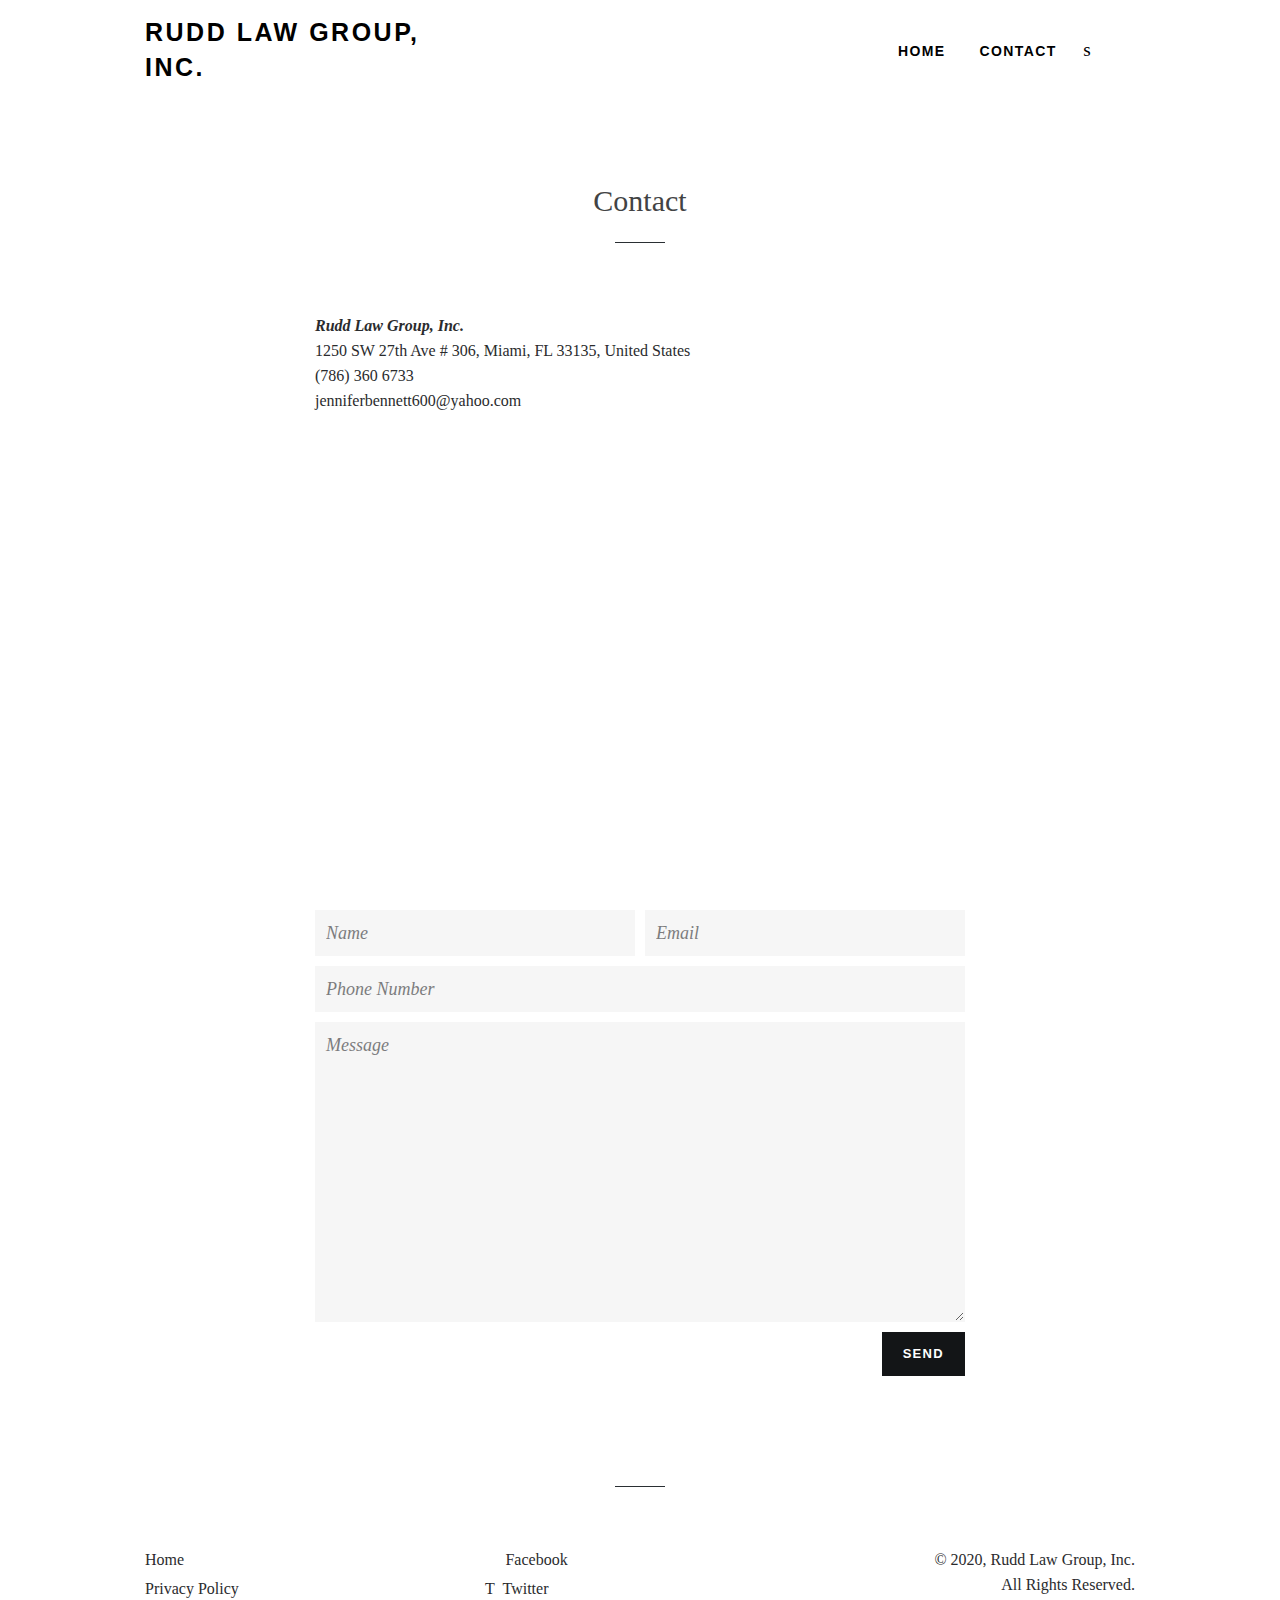
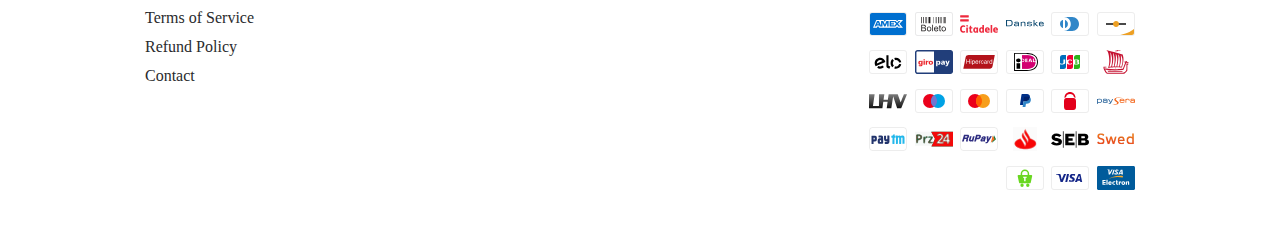
==== commit 32e0c70f: "Add files via upload" ====
--- a/contact.html
+++ b/contact.html
@@ -26,7 +26,7 @@
 
 
 <meta property="og:site_name" content="Rudd Law Group, Inc.">
-<meta property="og:url" content="https://extraskidki.myshopify.com/pages/contact">
+<meta property="og:url" content="contact.html">
 <meta property="og:title" content="Contact - Rudd Law Group, Inc.">
 <meta property="og:type" content="website">
 <meta property="og:description" content="Rudd Law Group, Inc. - 1250 SW 27th Ave # 306, Miami, FL 33135, United States - (786) 360 6733 - jenniferbennett600@yahoo.com">
@@ -79,317 +79,6 @@
   <script src="theme-fzdots9cbn194wxttwy7gmyam6aeks1hkgkh7rdajbk0v32z.js?v=11429576819234864132" defer="defer"></script>
 
   <!-- Header hook for plugins ================================================== -->
-  
-
-<script id="shopify-features" type="application/json">{"accessToken":"c5d442081044b286f0c631afb6e1d2ef","betas":["rich-media-storefront-analytics"],"domain":"extraskidki.myshopify.com","predictiveSearch":true,"shopId":47015231652,"smart_payment_buttons_url":"https:\/\/cdn.shopify.com\/shopifycloud\/payment-sheet\/assets\/latest\/spb.en.js","dynamic_checkout_cart_url":"https:\/\/cdn.shopify.com\/shopifycloud\/payment-sheet\/assets\/latest\/dynamic-checkout-cart.en.js","locale":"en"}</script>
-
-
-<script>!function(o){function n(){var o=[];function n(){o.push(Array.prototype.slice.apply(arguments))}return n.q=o,n}var t=o.Shopify=o.Shopify||{};t.loadFeatures=n(),t.autoloadFeatures=n()}(window);</script>
-<script id="__st">var __st={"a":47015231652,"offset":-14400,"reqid":"8a44ccf4-cecf-42f3-bf9e-4329acdeda1d","pageurl":"extraskidki.myshopify.com\/pages\/contact","s":"pages-68438261924","u":"e1607438497e","p":"page","rtyp":"page","rid":68438261924};</script>
-
-<script>window.ShopifyAnalytics = window.ShopifyAnalytics || {};
-window.ShopifyAnalytics.meta = window.ShopifyAnalytics.meta || {};
-window.ShopifyAnalytics.meta.currency = 'USD';
-var meta = {"page":{"pageType":"page","resourceType":"page","resourceId":68438261924}};
-for (var attr in meta) {
-  window.ShopifyAnalytics.meta[attr] = meta[attr];
-}</script>
->
-<script class="analytics">(function () {
-  var customDocumentWrite = function(content) {
-    var jquery = null;
-
-    if (window.jQuery) {
-      jquery = window.jQuery;
-    } else if (window.Checkout && window.Checkout.$) {
-      jquery = window.Checkout.$;
-    }
-
-    if (jquery) {
-      jquery('body').append(content);
-    }
-  };
-
-  var isDuplicatedThankYouPageView = function() {
-    return document.cookie.indexOf('loggedConversion=' + window.location.pathname) !== -1;
-  }
-
-  var setCookieIfThankYouPage = function() {
-    if (window.location.pathname.indexOf('/checkouts') !== -1 &&
-        window.location.pathname.indexOf('/thank_you') !== -1) {
-
-      var twoMonthsFromNow = new Date(Date.now());
-      twoMonthsFromNow.setMonth(twoMonthsFromNow.getMonth() + 2);
-
-      document.cookie = 'loggedConversion=' + window.location.pathname + '; expires=' + twoMonthsFromNow;
-    }
-  }
-
-  var trekkie = window.ShopifyAnalytics.lib = window.trekkie = window.trekkie || [];
-  if (trekkie.integrations) {
-    return;
-  }
-  trekkie.methods = [
-    'identify',
-    'page',
-    'ready',
-    'track',
-    'trackForm',
-    'trackLink'
-  ];
-  trekkie.factory = function(method) {
-    return function() {
-      var args = Array.prototype.slice.call(arguments);
-      args.unshift(method);
-      trekkie.push(args);
-      return trekkie;
-    };
-  };
-  for (var i = 0; i < trekkie.methods.length; i++) {
-    var key = trekkie.methods[i];
-    trekkie[key] = trekkie.factory(key);
-  }
-  trekkie.load = function(config) {
-    trekkie.config = config;
-    var script = document.createElement('script');
-    script.type = 'text/javascript';
-    script.onerror = function(e) {      var Monorail = {
-      produce: function produce(monorailDomain, schemaId, payload) {
-        var currentMs = new Date().getTime();
-        var event = {
-          schema_id: schemaId,
-          payload: payload,
-          metadata: {
-            event_created_at_ms: currentMs,
-            event_sent_at_ms: currentMs
-          }
-        };
-        return Monorail.sendRequest("https://" + monorailDomain + "/v1/produce", JSON.stringify(event));
-      },
-      sendRequest: function sendRequest(endpointUrl, payload) {
-        // Try the sendBeacon API
-        if (window && window.navigator && typeof window.navigator.sendBeacon === 'function' && typeof window.Blob === 'function' && !Monorail.isIos12()) {
-          var blobData = new window.Blob([payload], {
-            type: 'text/plain'
-          });
-    
-          if (window.navigator.sendBeacon(endpointUrl, blobData)) {
-            return true;
-          } // sendBeacon was not successful
-    
-        } // XHR beacon   
-    
-        var xhr = new XMLHttpRequest();
-    
-        try {
-          xhr.open('POST', endpointUrl);
-          xhr.setRequestHeader('Content-Type', 'text/plain');
-          xhr.send(payload);
-        } catch (e) {
-          console.log(e);
-        }
-    
-        return false;
-      },
-      isIos12: function isIos12() {
-        return window.navigator.userAgent.lastIndexOf('iPhone; CPU iPhone OS 12_') !== -1 || window.navigator.userAgent.lastIndexOf('iPad; CPU OS 12_') !== -1;
-      }
-    };
-    Monorail.produce('monorail-edge.shopifysvc.com',
-      'trekkie_storefront_load_errors/1.0',
-      {shop_id: 47015231652,
-      theme_id: 113327702180,
-      app_name: "storefront"});          
-
-      (new Image()).src = '//v.shopify.com/internal_errors/track?error=trekkie_load';
-    };
-    script.async = true;
-    script.src = 'https://cdn.shopify.com/s/javascripts/tricorder/trekkie.storefront.min.js?v=2020.07.13.1';
-    var first = document.getElementsByTagName('script')[0];
-    first.parentNode.insertBefore(script, first);
-  };
-  trekkie.load(
-    {"Trekkie":{"appName":"storefront","development":false,"defaultAttributes":{"shopId":47015231652,"isMerchantRequest":null,"themeId":113327702180,"themeCityHash":"5054365627864911094","contentLanguage":"en","currency":"USD"},"isServerSideCookieWritingEnabled":true,"isPixelGateEnabled":true},"Performance":{"navigationTimingApiMeasurementsEnabled":true,"navigationTimingApiMeasurementsSampleRate":1},"Session Attribution":{}}
-  );
-
-  var loaded = false;
-  trekkie.ready(function() {
-    if (loaded) return;
-    loaded = true;
-
-    window.ShopifyAnalytics.lib = window.trekkie;
-    
-
-    var originalDocumentWrite = document.write;
-    document.write = customDocumentWrite;
-    try { window.ShopifyAnalytics.merchantGoogleAnalytics.call(this); } catch(error) {};
-    document.write = originalDocumentWrite;
-      (function () {
-        if (window.BOOMR && (window.BOOMR.version || window.BOOMR.snippetExecuted)) {
-          return;
-        }
-        window.BOOMR = window.BOOMR || {};
-        window.BOOMR.snippetStart = new Date().getTime();
-        window.BOOMR.snippetExecuted = true;
-        window.BOOMR.snippetVersion = 12;
-        window.BOOMR.application = "storefront-renderer";
-        window.BOOMR.themeName = "Brooklyn";
-        window.BOOMR.themeVersion = "17.0.4";
-        window.BOOMR.shopId = 47015231652;
-        window.BOOMR.themeId = 113327702180;
-        window.BOOMR.url =
-          "https://cdn.shopify.com/shopifycloud/boomerang/shopify-boomerang-1.0.0.min.js";
-        var where = document.currentScript || document.getElementsByTagName("script")[0];
-        var parentNode = where.parentNode;
-        var promoted = false;
-        var LOADER_TIMEOUT = 3000;
-        function promote() {
-          if (promoted) {
-            return;
-          }
-          var script = document.createElement("script");
-          script.id = "boomr-scr-as";
-          script.src = window.BOOMR.url;
-          script.async = true;
-          parentNode.appendChild(script);
-          promoted = true;
-        }
-        function iframeLoader(wasFallback) {
-          promoted = true;
-          var dom, bootstrap, iframe, iframeStyle;
-          var doc = document;
-          var win = window;
-          window.BOOMR.snippetMethod = wasFallback ? "if" : "i";
-          bootstrap = function(parent, scriptId) {
-            var script = doc.createElement("script");
-            script.id = scriptId || "boomr-if-as";
-            script.src = window.BOOMR.url;
-            BOOMR_lstart = new Date().getTime();
-            parent = parent || doc.body;
-            parent.appendChild(script);
-          };
-          if (!window.addEventListener && window.attachEvent && navigator.userAgent.match(/MSIE [67]./)) {
-            window.BOOMR.snippetMethod = "s";
-            bootstrap(parentNode, "boomr-async");
-            return;
-          }
-          iframe = document.createElement("IFRAME");
-          iframe.src = "about:blank";
-          iframe.title = "";
-          iframe.role = "presentation";
-          iframe.loading = "eager";
-          iframeStyle = (iframe.frameElement || iframe).style;
-          iframeStyle.width = 0;
-          iframeStyle.height = 0;
-          iframeStyle.border = 0;
-          iframeStyle.display = "none";
-          parentNode.appendChild(iframe);
-          try {
-            win = iframe.contentWindow;
-            doc = win.document.open();
-          } catch (e) {
-            dom = document.domain;
-            iframe.src = "javascript:var d=document.open();d.domain='" + dom + "';void(0);";
-            win = iframe.contentWindow;
-            doc = win.document.open();
-          }
-          if (dom) {
-            doc._boomrl = function() {
-              this.domain = dom;
-              bootstrap();
-            };
-            doc.write("<body onload='document._boomrl();'>");
-          } else {
-            win._boomrl = function() {
-              bootstrap();
-            };
-            if (win.addEventListener) {
-              win.addEventListener("load", win._boomrl, false);
-            } else if (win.attachEvent) {
-              win.attachEvent("onload", win._boomrl);
-            }
-          }
-          doc.close();
-        }
-        var link = document.createElement("link");
-        if (link.relList &&
-          typeof link.relList.supports === "function" &&
-          link.relList.supports("preload") &&
-          ("as" in link)) {
-          window.BOOMR.snippetMethod = "p";
-          link.href = window.BOOMR.url;
-          link.rel = "preload";
-          link.as = "script";
-          link.addEventListener("load", promote);
-          link.addEventListener("error", function() {
-            iframeLoader(true);
-          });
-          setTimeout(function() {
-            if (!promoted) {
-              iframeLoader(true);
-            }
-          }, LOADER_TIMEOUT);
-          BOOMR_lstart = new Date().getTime();
-          parentNode.appendChild(link);
-        } else {
-          iframeLoader(false);
-        }
-        function boomerangSaveLoadTime(e) {
-          window.BOOMR_onload = (e && e.timeStamp) || new Date().getTime();
-        }
-        if (window.addEventListener) {
-          window.addEventListener("load", boomerangSaveLoadTime, false);
-        } else if (window.attachEvent) {
-          window.attachEvent("onload", boomerangSaveLoadTime);
-        }
-        if (document.addEventListener) {
-          document.addEventListener("onBoomerangLoaded", function(e) {
-            e.detail.BOOMR.init({
-              producer_url: "https://monorail-edge.shopifysvc.com/v1/produce",
-              ResourceTiming: {
-                enabled: true,
-                trackedResourceTypes: ["script", "img", "css"]
-              },
-            });
-            e.detail.BOOMR.t_end = new Date().getTime();
-          });
-        } else if (document.attachEvent) {
-          document.attachEvent("onpropertychange", function(e) {
-            if (!e) e=event;
-            if (e.propertyName === "onBoomerangLoaded") {
-              e.detail.BOOMR.init({
-                producer_url: "https://monorail-edge.shopifysvc.com/v1/produce",
-                ResourceTiming: {
-                  enabled: true,
-                  trackedResourceTypes: ["script", "img", "css"]
-                },
-              });
-              e.detail.BOOMR.t_end = new Date().getTime();
-            }
-          });
-        }
-      })();
-    
-
-    if (!isDuplicatedThankYouPageView()) {
-      setCookieIfThankYouPage();
-      
-        window.ShopifyAnalytics.lib.page(
-          null,
-          {"pageType":"page","resourceType":"page","resourceId":68438261924}
-        );
-      
-      
-    }
-  });
-
-  
-      var eventsListenerScript = document.createElement('script');
-      eventsListenerScript.async = true;
-      eventsListenerScript.src = "//cdn.shopify.com/s/assets/shop_events_listener-d81deda6557a113fbcc6a993184828adcef6f241e4ca52b6a21169cb03169317.js";
-      document.getElementsByTagName('head')[0].appendChild(eventsListenerScript);
-    
-})();</script>
 <script integrity="sha256-GkS6D0JfVvFoaxmvX+T8Owz974xJVdRRDQbxbJf9Nmg=" data-source-attribution="shopify.loadfeatures" defer="defer" src="load_feature-h1xlz6jam2ecjis90gya43nkdr9k86f8emr18bywm5cswh5x.js" crossorigin="anonymous"></script>
 <script integrity="sha256-h+g5mYiIAULyxidxudjy/2wpCz/3Rd1CbrDf4NudHa4=" data-source-attribution="shopify.dynamic-checkout" defer="defer" src="features-mu0l14rgwy1x12gtz7gv3p3cdr2cafv7ak1i0gc7fn5vasjo.js" crossorigin="anonymous"></script>
 
@@ -460,7 +149,7 @@
 
           <li class="mobile-nav__item">
             <a
-              href="../index.html"
+              href="index.html"
               class="mobile-nav__link"
               >
                 Home
@@ -488,7 +177,7 @@
       
       
       
-        <li class="mobile-nav__item mobile-nav__item--secondary"><a href="../index.html">Home</a></li>
+        <li class="mobile-nav__item mobile-nav__item--secondary"><a href="index.html">Home</a></li>
       
         <li class="mobile-nav__item mobile-nav__item--secondary"><a href="privacy-policy.html">Privacy Policy</a></li>
       
@@ -530,7 +219,7 @@
               
                 
 
-                <a href="../index.html" itemprop="url" class="site-header__logo-link">
+                <a href="index.html" itemprop="url" class="site-header__logo-link">
                   
                     Rudd Law Group, Inc.
                   
@@ -547,7 +236,7 @@
                   
                     <li class="site-nav__item">
                       <a
-                        href="../index.html"
+                        href="index.html"
                         class="site-nav__link"
                         data-meganav-type="child"
                         >
@@ -734,7 +423,7 @@
       
       
 
-              <li><a href="../index.html">Home</a></li>
+              <li><a href="index.html">Home</a></li>
 
             
 
@@ -799,7 +488,7 @@
             </ul>
         </div>
       
-<div class="grid__item one-third small--one-whole large--text-right"><form method="get" action="/" id="localization_form" accept-charset="UTF-8" class="selectors-form" enctype="multipart/form-data"><input type="hidden" name="form_type" value="localization" /><input type="hidden" name="utf8" value="✓" /><input type="hidden" name="_method" value="put" /><input type="hidden" name="return_to" value="/pages/contact" /></form><p class="site-footer__copyright-content">&copy; 2020, <a href="../index.html" title="">Rudd Law Group, Inc.</a><br> All Rights Reserved.</p><span class="visually-hidden">Payment methods</span>
+<div class="grid__item one-third small--one-whole large--text-right"><form method="get" action="/" id="localization_form" accept-charset="UTF-8" class="selectors-form" enctype="multipart/form-data"><input type="hidden" name="form_type" value="localization" /><input type="hidden" name="utf8" value="✓" /><input type="hidden" name="_method" value="put" /><input type="hidden" name="return_to" value="/pages/contact" /></form><p class="site-footer__copyright-content">&copy; 2020, <a href="index.html" title="">Rudd Law Group, Inc.</a><br> All Rights Reserved.</p><span class="visually-hidden">Payment methods</span>
             <ul class="inline-list payment-icons site-footer__payment-icons"><li>
                   <svg class="icon" xmlns="http://www.w3.org/2000/svg" role="img" viewBox="0 0 38 24" width="38" height="24" aria-labelledby="pi-american_express"><title id="pi-american_express">American Express</title><g fill="none"><path fill="#000" d="M35,0 L3,0 C1.3,0 0,1.3 0,3 L0,21 C0,22.7 1.4,24 3,24 L35,24 C36.7,24 38,22.7 38,21 L38,3 C38,1.3 36.6,0 35,0 Z" opacity=".07"/><path fill="#006FCF" d="M35,1 C36.1,1 37,1.9 37,3 L37,21 C37,22.1 36.1,23 35,23 L3,23 C1.9,23 1,22.1 1,21 L1,3 C1,1.9 1.9,1 3,1 L35,1"/><path fill="#FFF" d="M8.971,10.268 L9.745,12.144 L8.203,12.144 L8.971,10.268 Z M25.046,10.346 L22.069,10.346 L22.069,11.173 L24.998,11.173 L24.998,12.412 L22.075,12.412 L22.075,13.334 L25.052,13.334 L25.052,14.073 L27.129,11.828 L25.052,9.488 L25.046,10.346 L25.046,10.346 Z M10.983,8.006 L14.978,8.006 L15.865,9.941 L16.687,8 L27.057,8 L28.135,9.19 L29.25,8 L34.013,8 L30.494,11.852 L33.977,15.68 L29.143,15.68 L28.065,14.49 L26.94,15.68 L10.03,15.68 L9.536,14.49 L8.406,14.49 L7.911,15.68 L4,15.68 L7.286,8 L10.716,8 L10.983,8.006 Z M19.646,9.084 L17.407,9.084 L15.907,12.62 L14.282,9.084 L12.06,9.084 L12.06,13.894 L10,9.084 L8.007,9.084 L5.625,14.596 L7.18,14.596 L7.674,13.406 L10.27,13.406 L10.764,14.596 L13.484,14.596 L13.484,10.661 L15.235,14.602 L16.425,14.602 L18.165,10.673 L18.165,14.603 L19.623,14.603 L19.647,9.083 L19.646,9.084 Z M28.986,11.852 L31.517,9.084 L29.695,9.084 L28.094,10.81 L26.546,9.084 L20.652,9.084 L20.652,14.602 L26.462,14.602 L28.076,12.864 L29.624,14.602 L31.499,14.602 L28.987,11.852 L28.986,11.852 Z"/></g></svg>
 
@@ -910,4 +599,4 @@
     <li id="a11y-slideshow-info">Use left/right arrows to navigate the slideshow or swipe left/right if using a mobile device</li>
   </ul>
 </body>
-</html>
+</html>